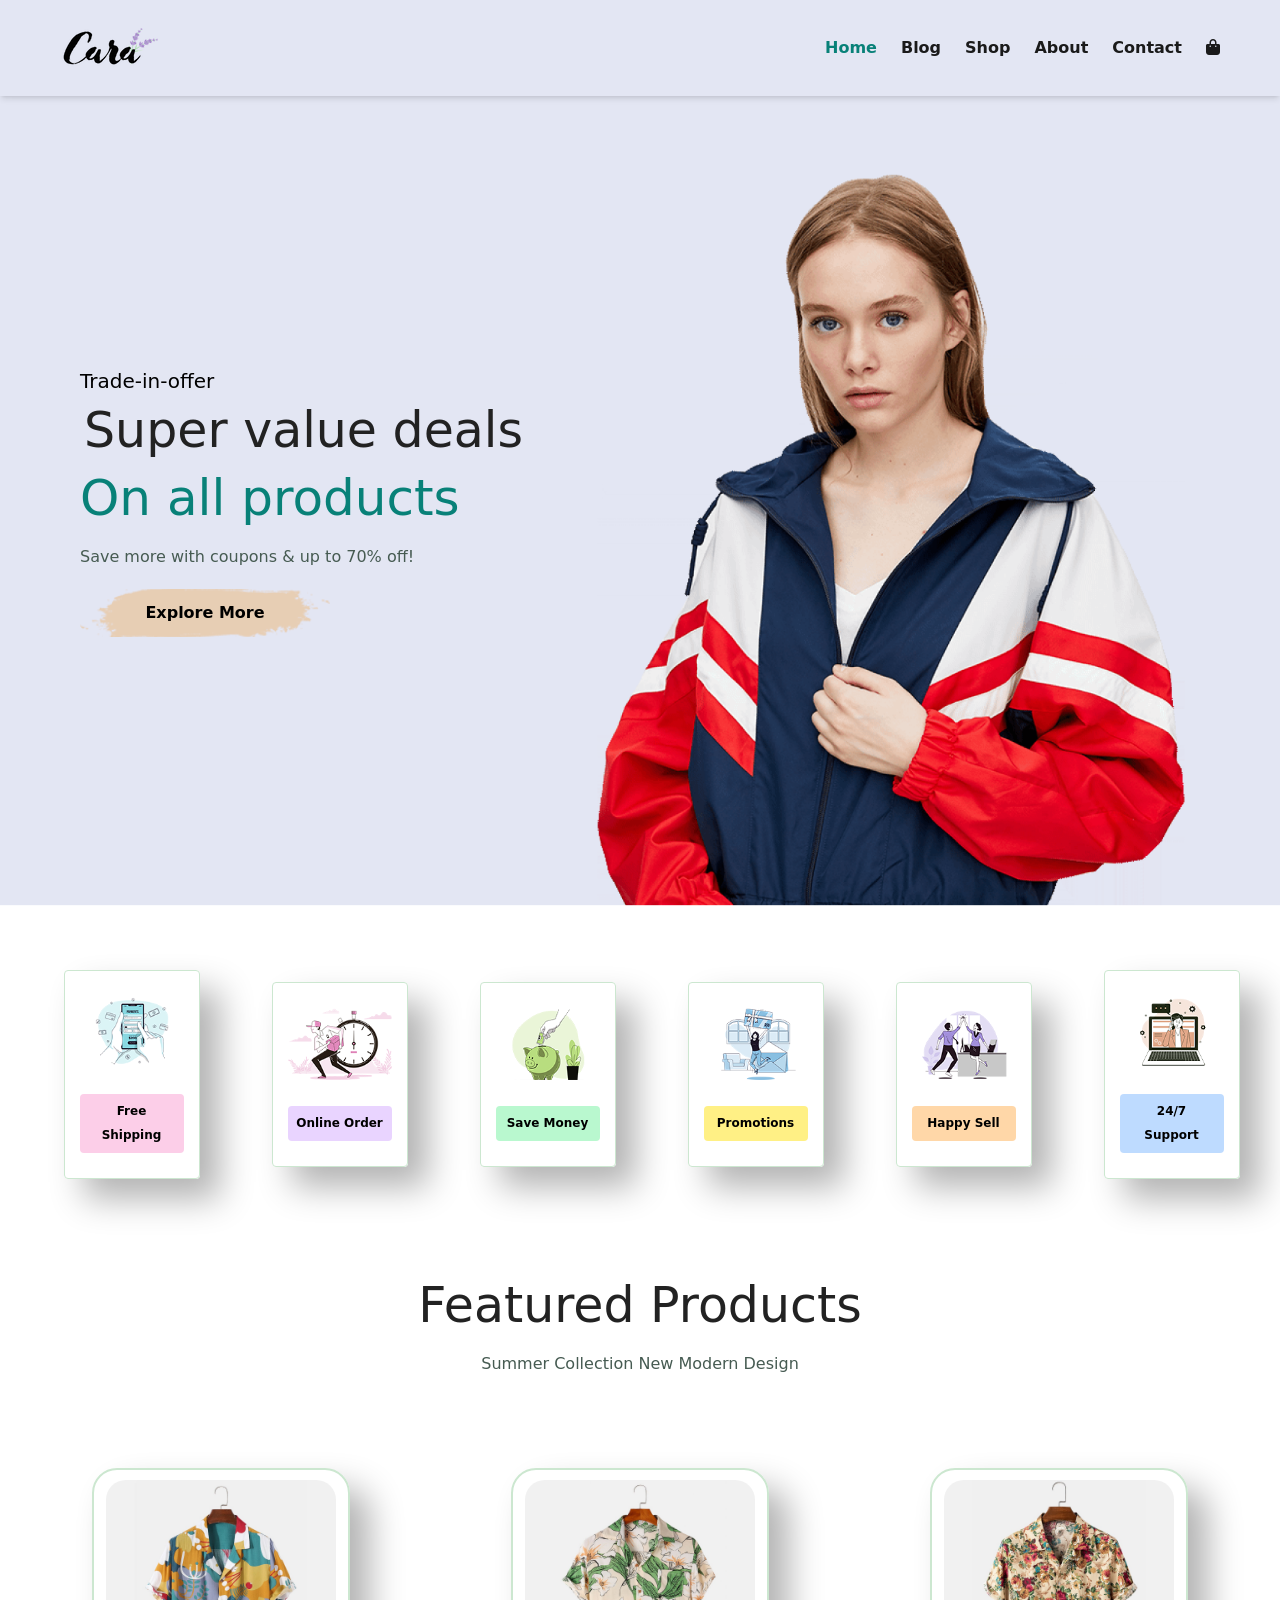
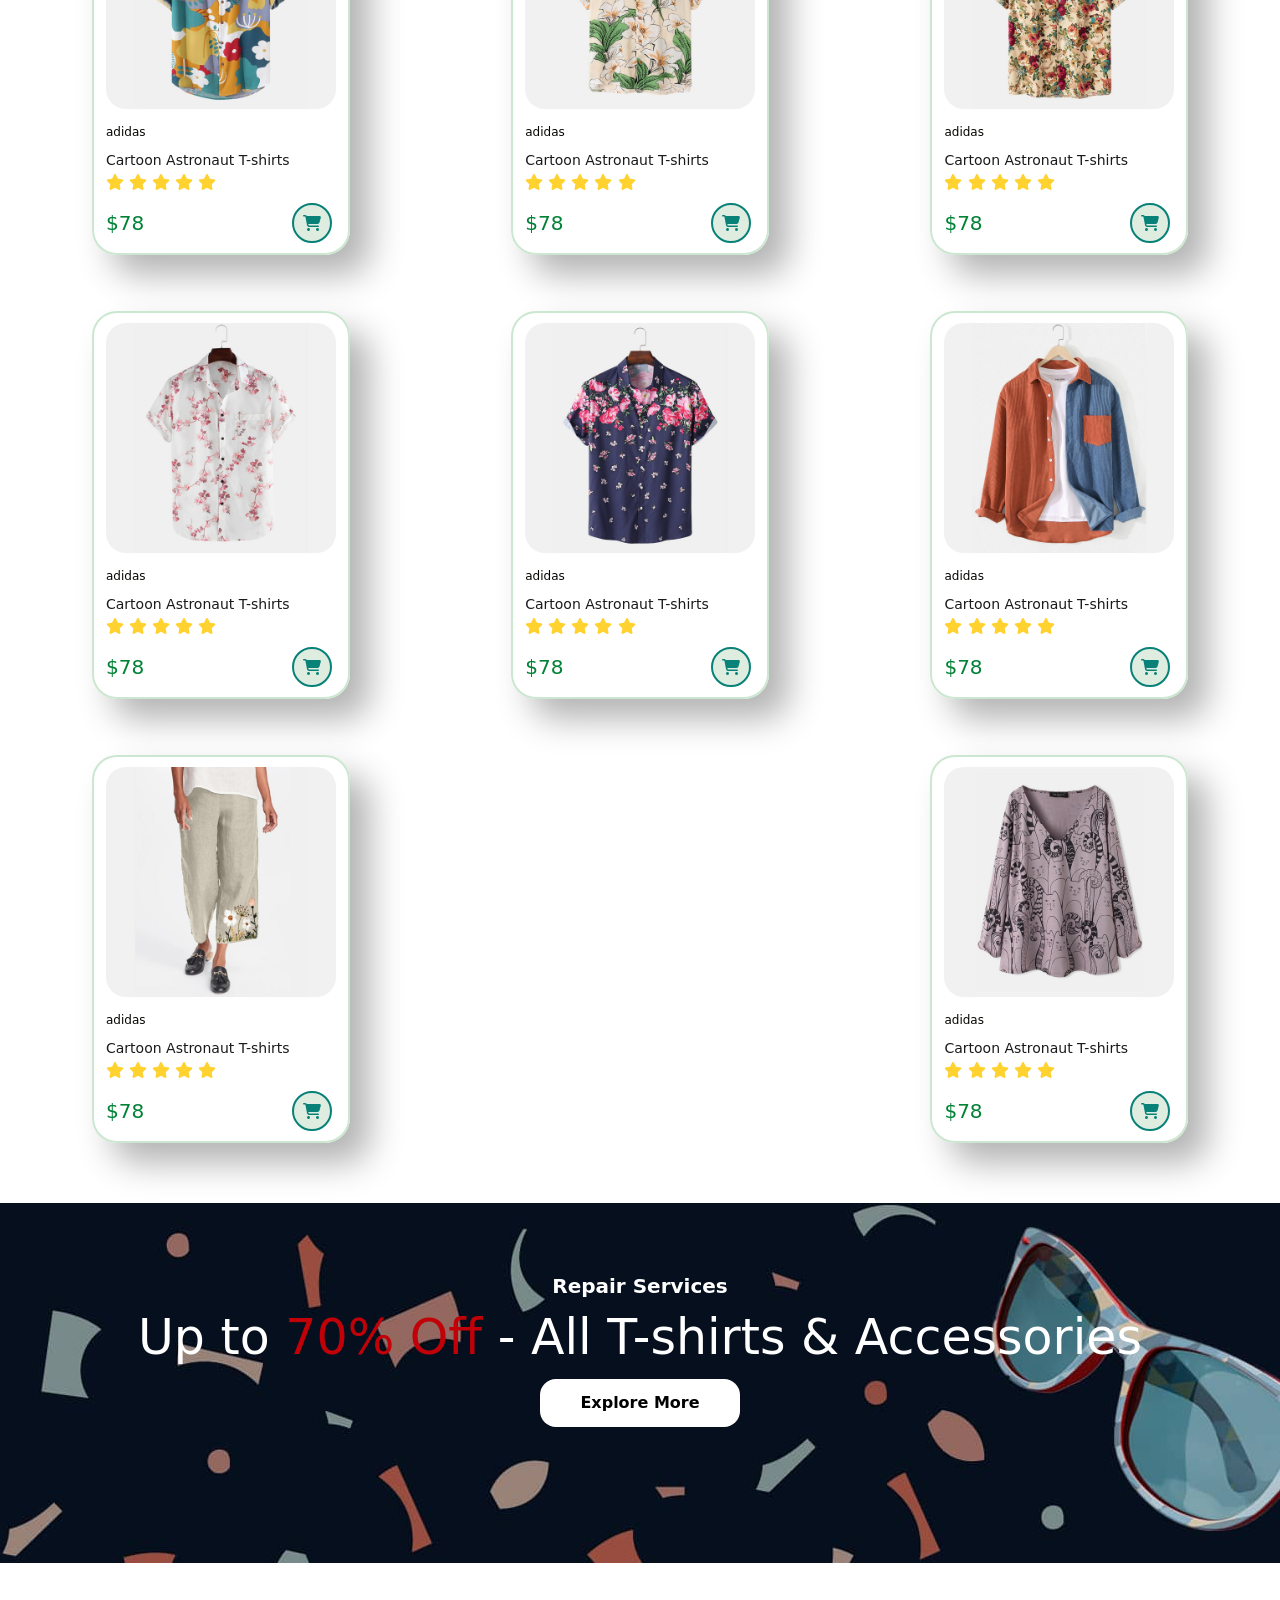
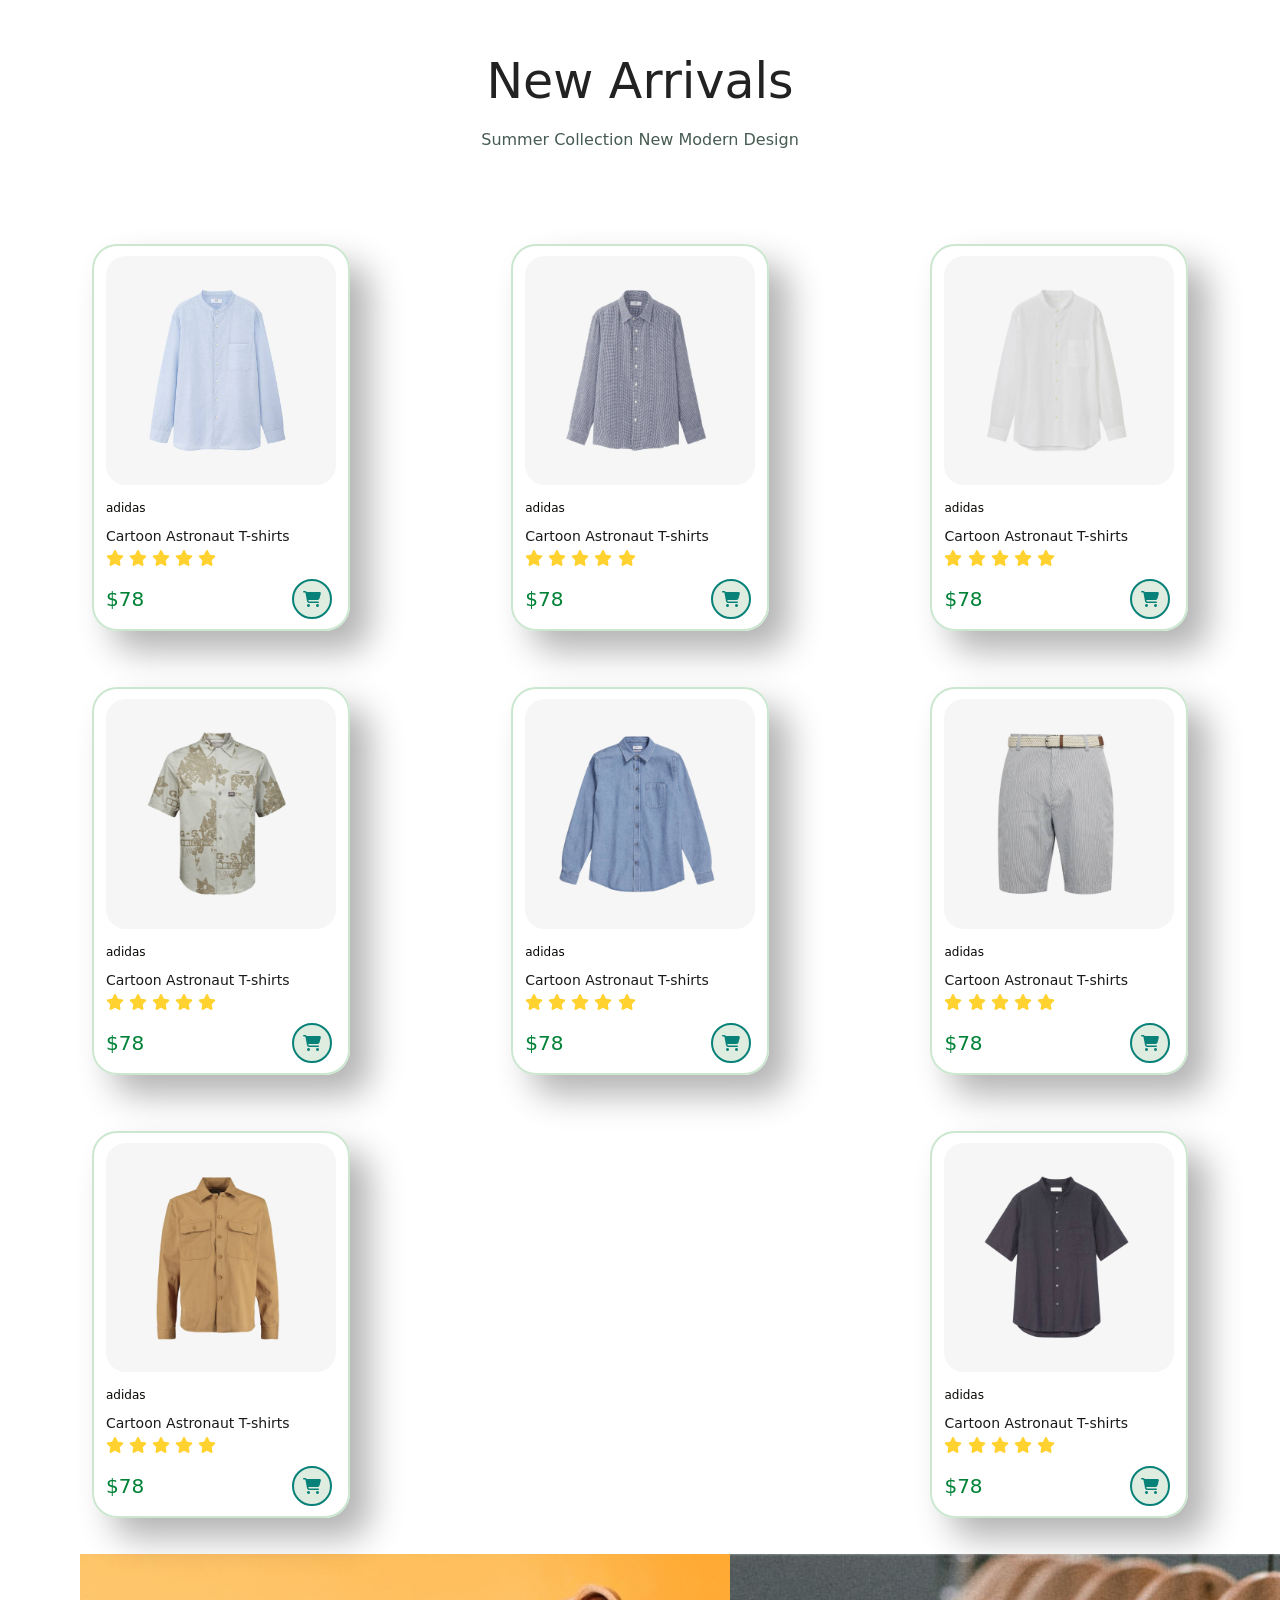
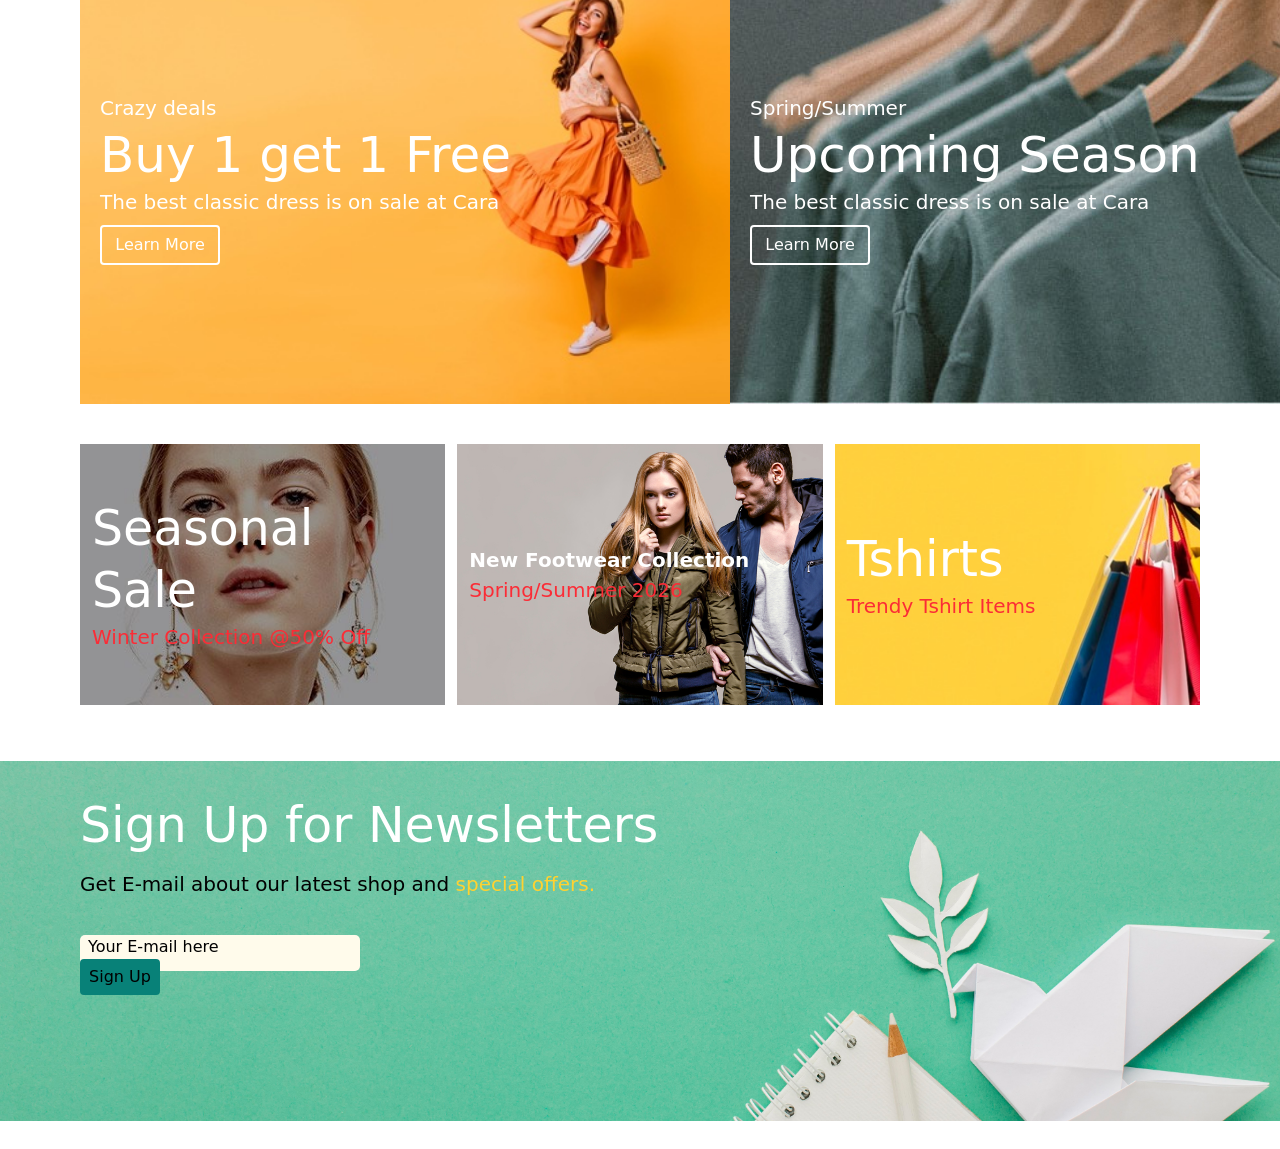
==== src/index.html @ 5d0e65b6 "fix it later" ====
<!DOCTYPE html>
<html lang="en">
<head>
    <meta charset="UTF-8">
    <meta name="viewport" content="width=device-width, initial-scale=1.0">
    <link rel="stylesheet" href="output.css">
    <link rel="stylesheet" href="https://cdnjs.cloudflare.com/ajax/libs/font-awesome/6.5.1/css/all.min.css">

    <title>E-com website</title>
    
</head>
<body class="m-0 p-0 overflow-x-hidden w-screen">
    <section id="header" class="flex justify-between items-center px-15 py-7 bg-[#E3E6F3] sticky top-0 left-0 z-[999] shadow-md w-full">
    <a href="#"><img class="logo block " src="./img/logo.png"></a>
    <a  class="block md:hidden"><i class="fa-solid fa-bars"></i></a>
        
    <div>
        <ul class="flex gap-6 ">
            <li><a href="index.html" class="active text-[#088178] font-bold hover:text-[#088178] transition-all duration-300 ease-in-out hover:underline">Home</a></li>
            <li><a href="blog.html" class="text-[#1a1a1a] font-bold hover:text-[#088178] hover:underline transition-all duration-300 ease-in-out">Blog</a></li>
            <li><a href="shop.html" class="text-[#1a1a1a] font-bold hover:text-[#088178] hover:underline transition-all duration-300 ease-in-out">Shop</a></li>
            <li><a href="about.html" class="text-[#1a1a1a] font-bold hover:text-[#088178] hover:underline transition-all duration-300 ease-in-out">About</a></li>
            <li><a href="contact.html" class="text-[#1a1a1a] font-bold hover:text-[#088178] hover:underline transition-all duration-300 ease-in-out">Contact</a></li>
            <li><a  href="cart.html" class="text-[#1a1a1a] font-bold hover:text-[#088178] transition-all duration-300 ease-in-out"><i class="fa-solid fa-bag-shopping"></i></a></li>
        </ul>
    </div> 
    </section>
    

   <section id="hero" class="pt-0 pb-0 pr-20 pl-20 flex items-start justify-center flex-col">
    <h4 class="text-black">Trade-in-offer</h4>
    <h2 class="px-1 py-1">Super value deals</h2>
    <h1>On all products</h1>
    <p>Save more with coupons & up to 70% off! </p>
    <button id="btn" class="cursor-pointer hover:text-[#088178] transition-all ease-in-out px-3 py-3 font-bold">Explore More</button>
   </section>
    
   <section>
    <div class="p1 w-full h-auto flex gap-12 items-center justify-center pt-10 pb-8 pr-10 pl-10 mr-3 ml-3 mt-3 mb-3">
        <div class="fe-box m-3 w-48  flex flex-col text-center gap-4 shadow-[20px_20px_34px_rgba(0,0,0,0.3)] hover:shadow-[10px_10px_54px_rgba(70,62,221,0.1)] border border-[#cce7d0] rounded-[4px]  pt-[25px] pb-[25px] pr-[15px] pl-[15px] ">
        <img src="./img/f11.png" class="w-[100%] mb-2.5">
        <h6 class="bg-pink-200 hover:bg-pink-300">Free Shipping</h6></div>
        
        <div class="fe-box m-3 w-48 flex flex-col text-center gap-4 shadow-[20px_20px_34px_rgba(0,0,0,0.3)] hover:shadow-[10px_10px_54px_rgba(70,62,221,0.1)] border border-[#cce7d0]  rounded-[4px]  pt-[25px] pb-[25px] pr-[15px] pl-[15px]">
        <img src="./img/f12.png" class="w-[100%] mb-2.5">
        <h6 class="bg-purple-200 hover:bg-purple-300">Online Order</h6></div>
        
        <div class="fe-box m-3 w-48 flex flex-col text-center gap-4 shadow-[20px_20px_34px_rgba(0,0,0,0.3)] hover:shadow-[10px_10px_54px_rgba(70,62,221,0.1)]  border border-[#cce7d0]  rounded-[4px] pt-[25px] pb-[25px] pr-[15px] pl-[15px]">
        <img src="./img/f13.png" class="w-[100%] mb-2.5">
        <h6 class="bg-green-200  hover:bg-green-300 ">Save Money</h6></div>
        
        <div class="fe-box m-3  w-48 flex flex-col text-center gap-4 shadow-[20px_20px_34px_rgba(0,0,0,0.3)] hover:shadow-[10px_10px_54px_rgba(70,62,221,0.1)] border border-[#cce7d0] rounded-[4px] pt-[25px] pb-[25px] pr-[15px] pl-[15px]">
        <img src="./img/f14.png" class="w-[100%] mb-2.5">
        <h6  class="bg-yellow-200 hover:bg-yellow-300"> Promotions</h6></div>
        
        <div class="fe-box m-3 w-48 flex flex-col text-center gap-4  border border-[#cce7d0] shadow-[20px_20px_34px_rgba(0,0,0,0.3)] hover:shadow-[10px_10px_54px_rgba(70,62,221,0.1)] rounded-[4px]  pt-[25px] pb-[25px] pr-[15px] pl-[15px]">
        <img src="./img/f15.png" class="w-[100%] mb-2.5"> 
        <h6 class="bg-orange-200 hover:bg-orange-300">Happy Sell</h6></div>

        <div class="fe-box m-3 w-48 flex flex-col text-center gap-4  border border-[#cce7d0] shadow-[20px_20px_34px_rgba(0,0,0,0.3)] hover:shadow-[10px_10px_54px_rgba(70,62,221,0.1)] rounded-[4px]  pt-[25px] pb-[25px] pr-[15px] pl-[15px]">
        <img src="./img/f16.png" class="w-[100%] mb-2.5"> 
        <h6 class="bg-blue-200 hover:bg-blue-300">24/7 Support</h6></div>
    </div>
   </section>

   <section class=" flex flex-col">
    <div class="pt-10 pb-10 pr-20 pl-20 justify-center items-center flex flex-col">
        <h2>Featured Products</h2>
        <p>Summer Collection New Modern Design</p>
    </div>    
    
        <div class="pro-container flex justify-between pt-5 flex-wrap pr-20 pl-20 gap-y-8">
        
        
            <div class="pro cursor-pointer relative rounded-[25px] w-[23%] w-min-[250px] flex flex-col m-3 border-2 border-[#cce7d0] pt-[10px] pb-2.5 pl-3 pr-3  shadow-[20px_20px_34px_rgba(0,0,0,0.3)]  hover:shadow-[10px_10px_54px_rgba(70,62,221,0.1)] ">
                <img src="./img/f1.jpg" class="w-[100%] rounded-[20px]">
                <div class="text-start  pt-2.5 lb-2.5">
                    <span class="text-[#060603] text-[12px]">adidas</span>
                    <h5 class="pt-[7px] text-[14px] text-[#1a1a1a]">Cartoon Astronaut T-shirts</h5>
                </div>
                    <div class="star text-amber-300">
                        <i class="fas fa-star"></i>
                        <i class="fas fa-star"></i>
                        <i class="fas fa-star"></i>
                        <i class="fas fa-star"></i>
                        <i class="fas fa-star"></i>
                    </div>
                    <div class="flex items-center justify-between mt-2 pr-1"> 
                    <h4 class="text-[25px] text-green-700">$78</h4>
                    <a href="#" class="w-10 h-10 flex items-center justify-center rounded-full bg-[#dfede0] border-2 border-[#088178] hover:bg-[#088178] group transition-all duration-300"> <i class="fas fa-shopping-cart text-[16px] text-[#088178] group-hover:text-white transition-colors duration-300"></i> </a>
                   </div>
             </div>
              <div class="pro cursor-pointer relative rounded-[25px] w-[23%] w-min-[250px] flex flex-col m-3 border-2 border-[#cce7d0] pt-[10px] pb-2.5 pl-3 pr-3  shadow-[20px_20px_34px_rgba(0,0,0,0.3)]  hover:shadow-[10px_10px_54px_rgba(70,62,221,0.1)] ">
                <img src="./img/f2.jpg" class="w-[100%] rounded-[20px]">
                <div class="text-start  pt-2.5 lb-2.5">
                    <span class="text-[#060603] text-[12px]">adidas</span>
                    <h5 class="pt-[7px] text-[14px] text-[#1a1a1a]">Cartoon Astronaut T-shirts</h5>
                </div>
                    <div class="star text-amber-300">
                        <i class="fas fa-star"></i>
                        <i class="fas fa-star"></i>
                        <i class="fas fa-star"></i>
                        <i class="fas fa-star"></i>
                        <i class="fas fa-star"></i>
                    </div>
                    <div class="flex items-center justify-between mt-2 pr-1"> 
                    <h4 class="text-[25px] text-green-700">$78</h4>
                    <a href="#" class="w-10 h-10 flex items-center justify-center rounded-full bg-[#dfede0] border-2 border-[#088178] hover:bg-[#088178] group transition-all duration-300"> <i class="fas fa-shopping-cart text-[16px] text-[#088178] group-hover:text-white transition-colors duration-300"></i> </a>
                   </div>
             </div>
              <div class="pro cursor-pointer relative rounded-[25px] w-[23%] w-min-[250px] flex flex-col m-3 border-2 border-[#cce7d0] pt-[10px] pb-2.5 pl-3 pr-3  shadow-[20px_20px_34px_rgba(0,0,0,0.3)]  hover:shadow-[10px_10px_54px_rgba(70,62,221,0.1)] ">
                <img src="./img/f3.jpg" class="w-[100%] rounded-[20px]">
                <div class="text-start  pt-2.5 lb-2.5">
                    <span class="text-[#060603] text-[12px]">adidas</span>
                    <h5 class="pt-[7px] text-[14px] text-[#1a1a1a]">Cartoon Astronaut T-shirts</h5>
                </div>
                    <div class="star text-amber-300">
                        <i class="fas fa-star"></i>
                        <i class="fas fa-star"></i>
                        <i class="fas fa-star"></i>
                        <i class="fas fa-star"></i>
                        <i class="fas fa-star"></i>
                    </div>
                    <div class="flex items-center justify-between mt-2 pr-1"> 
                    <h4 class="text-[25px] text-green-700">$78</h4>
                    <a href="#" class="w-10 h-10 flex items-center justify-center rounded-full bg-[#dfede0] border-2 border-[#088178] hover:bg-[#088178] group transition-all duration-300"> <i class="fas fa-shopping-cart text-[16px] text-[#088178] group-hover:text-white transition-colors duration-300"></i> </a>
                   </div>
             </div>
              <div class="pro cursor-pointer relative rounded-[25px] w-[23%] w-min-[250px] flex flex-col m-3 border-2 border-[#cce7d0] pt-[10px] pb-2.5 pl-3 pr-3  shadow-[20px_20px_34px_rgba(0,0,0,0.3)]  hover:shadow-[10px_10px_54px_rgba(70,62,221,0.1)] ">
                <img src="./img/f4.jpg" class="w-[100%] rounded-[20px]">
                <div class="text-start  pt-2.5 lb-2.5">
                    <span class="text-[#060603] text-[12px]">adidas</span>
                    <h5 class="pt-[7px] text-[14px] text-[#1a1a1a]">Cartoon Astronaut T-shirts</h5>
                </div>
                    <div class="star text-amber-300">
                        <i class="fas fa-star"></i>
                        <i class="fas fa-star"></i>
                        <i class="fas fa-star"></i>
                        <i class="fas fa-star"></i>
                        <i class="fas fa-star"></i>
                    </div>
                    <div class="flex items-center justify-between mt-2 pr-1"> 
                    <h4 class="text-[25px] text-green-700">$78</h4>
                    <a href="#" class="w-10 h-10 flex items-center justify-center rounded-full bg-[#dfede0] border-2 border-[#088178] hover:bg-[#088178] group transition-all duration-300"> <i class="fas fa-shopping-cart text-[16px] text-[#088178] group-hover:text-white transition-colors duration-300"></i> </a>
                   </div>
             </div>
              <div class="pro cursor-pointer relative rounded-[25px] w-[23%] w-min-[250px] flex flex-col m-3 border-2 border-[#cce7d0] pt-[10px] pb-2.5 pl-3 pr-3  shadow-[20px_20px_34px_rgba(0,0,0,0.3)]  hover:shadow-[10px_10px_54px_rgba(70,62,221,0.1)] ">
                <img src="./img/f5.jpg" class="w-[100%] rounded-[20px]">
                <div class="text-start  pt-2.5 lb-2.5">
                    <span class="text-[#060603] text-[12px]">adidas</span>
                    <h5 class="pt-[7px] text-[14px] text-[#1a1a1a]">Cartoon Astronaut T-shirts</h5>
                </div>
                    <div class="star text-amber-300">
                        <i class="fas fa-star"></i>
                        <i class="fas fa-star"></i>
                        <i class="fas fa-star"></i>
                        <i class="fas fa-star"></i>
                        <i class="fas fa-star"></i>
                    </div>
                    <div class="flex items-center justify-between mt-2 pr-1"> 
                    <h4 class="text-[25px] text-green-700">$78</h4>
                    <a href="#" class="w-10 h-10 flex items-center justify-center rounded-full bg-[#dfede0] border-2 border-[#088178] hover:bg-[#088178] group transition-all duration-300"> <i class="fas fa-shopping-cart text-[16px] text-[#088178] group-hover:text-white transition-colors duration-300"></i> </a>
                   </div>
             </div>
              <div class="pro cursor-pointer relative rounded-[25px] w-[23%] w-min-[250px] flex flex-col m-3 border-2 border-[#cce7d0] pt-[10px] pb-2.5 pl-3 pr-3  shadow-[20px_20px_34px_rgba(0,0,0,0.3)]  hover:shadow-[10px_10px_54px_rgba(70,62,221,0.1)] ">
                <img src="./img/f6.jpg" class="w-[100%] rounded-[20px]">
                <div class="text-start  pt-2.5 lb-2.5">
                    <span class="text-[#060603] text-[12px]">adidas</span>
                    <h5 class="pt-[7px] text-[14px] text-[#1a1a1a]">Cartoon Astronaut T-shirts</h5>
                </div>
                    <div class="star text-amber-300">
                        <i class="fas fa-star"></i>
                        <i class="fas fa-star"></i>
                        <i class="fas fa-star"></i>
                        <i class="fas fa-star"></i>
                        <i class="fas fa-star"></i>
                    </div>
                    <div class="flex items-center justify-between mt-2 pr-1"> 
                    <h4 class="text-[25px] text-green-700">$78</h4>
                    <a href="#" class="w-10 h-10 flex items-center justify-center rounded-full bg-[#dfede0] border-2 border-[#088178] hover:bg-[#088178] group transition-all duration-300"> <i class="fas fa-shopping-cart text-[16px] text-[#088178] group-hover:text-white transition-colors duration-300"></i> </a>
                   </div>
             </div>
             <div class="pro cursor-pointer relative rounded-[25px] w-[23%] w-min-[250px] flex flex-col m-3 border-2 border-[#cce7d0] pt-[10px] pb-2.5 pl-3 pr-3  shadow-[20px_20px_34px_rgba(0,0,0,0.3)]  hover:shadow-[10px_10px_54px_rgba(70,62,221,0.1)] ">
                <img src="./img/f7 (1).jpg" class="w-[100%] rounded-[20px]">
                <div class="text-start  pt-2.5 lb-2.5">
                    <span class="text-[#060603] text-[12px]">adidas</span>
                    <h5 class="pt-[7px] text-[14px] text-[#1a1a1a]">Cartoon Astronaut T-shirts</h5>
                </div>
                    <div class="star text-amber-300">
                        <i class="fas fa-star"></i>
                        <i class="fas fa-star"></i>
                        <i class="fas fa-star"></i>
                        <i class="fas fa-star"></i>
                        <i class="fas fa-star"></i>
                    </div>
                    <div class="flex items-center justify-between mt-2 pr-1"> 
                    <h4 class="text-[25px] text-green-700">$78</h4>
                    <a href="#" class="w-10 h-10 flex items-center justify-center rounded-full bg-[#dfede0] border-2 border-[#088178] hover:bg-[#088178] group transition-all duration-300"> <i class="fas fa-shopping-cart text-[16px] text-[#088178] group-hover:text-white transition-colors duration-300"></i> </a>
                   </div>
             </div>
              <div class="pro cursor-pointer relative rounded-[25px] w-[23%] w-min-[250px] flex flex-col m-3 border-2 border-[#cce7d0] pt-[10px] pb-2.5 pl-3 pr-3  shadow-[20px_20px_34px_rgba(0,0,0,0.3)]  hover:shadow-[10px_10px_54px_rgba(70,62,221,0.1)] ">
                <img src="./img/f8 (1).jpg" class="w-[100%] rounded-[20px]">
                <div class="text-start  pt-2.5 lb-2.5">
                    <span class="text-[#060603] text-[12px]">adidas</span>
                    <h5 class="pt-[7px] text-[14px] text-[#1a1a1a]">Cartoon Astronaut T-shirts</h5>
                </div>
                    <div class="star text-amber-300">
                        <i class="fas fa-star"></i>
                        <i class="fas fa-star"></i>
                        <i class="fas fa-star"></i>
                        <i class="fas fa-star"></i>
                        <i class="fas fa-star"></i>
                    </div>
                    <div class="flex items-center justify-between mt-2 pr-1"> 
                    <h4 class="text-[25px] text-green-700">$78</h4>
                    <a href="#" class="w-10 h-10 flex items-center justify-center rounded-full bg-[#dfede0] border-2 border-[#088178] hover:bg-[#088178] group transition-all duration-300"> <i class="fas fa-shopping-cart text-[16px] text-[#088178] group-hover:text-white transition-colors duration-300"></i> </a>
                   </div>
             </div>


        </div>
   </section>


   <section class="banner w-[100%] mt-12 mb-12">
    <div class="flex flex-col  justify-center items-center mt-12 gap-y-1.5">
       <h4 class="text-white font-bold">Repair Services</h4>
       <h2 class="h22 text-white font-bold">Up to <span class="text-red-700">70% Off</span> - All T-shirts & Accessories</h2>
       <button class="w-[200px] cursor-pointer m-1 h-auto bg-[white] rounded-2xl hover:text-[white] hover:bg-[#088178] transition-all ease-in-out px-3 py-3 font-bold">Explore More</button>
    </div>
   </section>

   
   <section class=" flex flex-col">
    <div class="pt-10 pb-10 pr-20 pl-20 justify-center items-center flex flex-col">
        <h2>New Arrivals</h2>
        <p>Summer Collection New Modern Design</p>
    </div>    
    
        <div class="pro-container flex justify-between mb-6 pt-5 flex-wrap pr-20 pl-20 gap-y-8">
        
        
            <div class="pro cursor-pointer relative rounded-[25px] w-[23%] w-min-[250px] flex flex-col m-3 border-2 border-[#cce7d0] pt-[10px] pb-2.5 pl-3 pr-3  shadow-[20px_20px_34px_rgba(0,0,0,0.3)]  hover:shadow-[10px_10px_54px_rgba(70,62,221,0.1)] ">
                <img src="./img/n1.jpg" class="w-[100%] rounded-[20px]">
                <div class="text-start  pt-2.5 lb-2.5">
                    <span class="text-[#060603] text-[12px]">adidas</span>
                    <h5 class="pt-[7px] text-[14px] text-[#1a1a1a]">Cartoon Astronaut T-shirts</h5>
                </div>
                    <div class="star text-amber-300">
                        <i class="fas fa-star"></i>
                        <i class="fas fa-star"></i>
                        <i class="fas fa-star"></i>
                        <i class="fas fa-star"></i>
                        <i class="fas fa-star"></i>
                    </div>
                    <div class="flex items-center justify-between mt-2 pr-1"> 
                    <h4 class="text-[25px] text-green-700">$78</h4>
                    <a href="#" class="w-10 h-10 flex items-center justify-center rounded-full bg-[#dfede0] border-2 border-[#088178] hover:bg-[#088178] group transition-all duration-300"> <i class="fas fa-shopping-cart text-[16px] text-[#088178] group-hover:text-white transition-colors duration-300"></i> </a>
                   </div>
             </div>
              <div class="pro cursor-pointer relative rounded-[25px] w-[23%] w-min-[250px] flex flex-col m-3 border-2 border-[#cce7d0] pt-[10px] pb-2.5 pl-3 pr-3  shadow-[20px_20px_34px_rgba(0,0,0,0.3)]  hover:shadow-[10px_10px_54px_rgba(70,62,221,0.1)] ">
                <img src="./img/n2.jpg" class="w-[100%] rounded-[20px]">
                <div class="text-start  pt-2.5 lb-2.5">
                    <span class="text-[#060603] text-[12px]">adidas</span>
                    <h5 class="pt-[7px] text-[14px] text-[#1a1a1a]">Cartoon Astronaut T-shirts</h5>
                </div>
                    <div class="star text-amber-300">
                        <i class="fas fa-star"></i>
                        <i class="fas fa-star"></i>
                        <i class="fas fa-star"></i>
                        <i class="fas fa-star"></i>
                        <i class="fas fa-star"></i>
                    </div>
                    <div class="flex items-center justify-between mt-2 pr-1"> 
                    <h4 class="text-[25px] text-green-700">$78</h4>
                    <a href="#" class="w-10 h-10 flex items-center justify-center rounded-full bg-[#dfede0] border-2 border-[#088178] hover:bg-[#088178] group transition-all duration-300"> <i class="fas fa-shopping-cart text-[16px] text-[#088178] group-hover:text-white transition-colors duration-300"></i> </a>
                   </div>
             </div>
              <div class="pro cursor-pointer relative rounded-[25px] w-[23%] w-min-[250px] flex flex-col m-3 border-2 border-[#cce7d0] pt-[10px] pb-2.5 pl-3 pr-3  shadow-[20px_20px_34px_rgba(0,0,0,0.3)]  hover:shadow-[10px_10px_54px_rgba(70,62,221,0.1)] ">
                <img src="./img/n3.jpg" class="w-[100%] rounded-[20px]">
                <div class="text-start  pt-2.5 lb-2.5">
                    <span class="text-[#060603] text-[12px]">adidas</span>
                    <h5 class="pt-[7px] text-[14px] text-[#1a1a1a]">Cartoon Astronaut T-shirts</h5>
                </div>
                    <div class="star text-amber-300">
                        <i class="fas fa-star"></i>
                        <i class="fas fa-star"></i>
                        <i class="fas fa-star"></i>
                        <i class="fas fa-star"></i>
                        <i class="fas fa-star"></i>
                    </div>
                    <div class="flex items-center justify-between mt-2 pr-1"> 
                    <h4 class="text-[25px] text-green-700">$78</h4>
                    <a href="#" class="w-10 h-10 flex items-center justify-center rounded-full bg-[#dfede0] border-2 border-[#088178] hover:bg-[#088178] group transition-all duration-300"> <i class="fas fa-shopping-cart text-[16px] text-[#088178] group-hover:text-white transition-colors duration-300"></i> </a>
                   </div>
             </div>
              <div class="pro cursor-pointer relative rounded-[25px] w-[23%] w-min-[250px] flex flex-col m-3 border-2 border-[#cce7d0] pt-[10px] pb-2.5 pl-3 pr-3  shadow-[20px_20px_34px_rgba(0,0,0,0.3)]  hover:shadow-[10px_10px_54px_rgba(70,62,221,0.1)] ">
                <img src="./img/n4.jpg" class="w-[100%] rounded-[20px]">
                <div class="text-start  pt-2.5 lb-2.5">
                    <span class="text-[#060603] text-[12px]">adidas</span>
                    <h5 class="pt-[7px] text-[14px] text-[#1a1a1a]">Cartoon Astronaut T-shirts</h5>
                </div>
                    <div class="star text-amber-300">
                        <i class="fas fa-star"></i>
                        <i class="fas fa-star"></i>
                        <i class="fas fa-star"></i>
                        <i class="fas fa-star"></i>
                        <i class="fas fa-star"></i>
                    </div>
                    <div class="flex items-center justify-between mt-2 pr-1"> 
                    <h4 class="text-[25px] text-green-700">$78</h4>
                    <a href="#" class="w-10 h-10 flex items-center justify-center rounded-full bg-[#dfede0] border-2 border-[#088178] hover:bg-[#088178] group transition-all duration-300"> <i class="fas fa-shopping-cart text-[16px] text-[#088178] group-hover:text-white transition-colors duration-300"></i> </a>
                   </div>
             </div>
              <div class="pro cursor-pointer relative rounded-[25px] w-[23%] w-min-[250px] flex flex-col m-3 border-2 border-[#cce7d0] pt-[10px] pb-2.5 pl-3 pr-3  shadow-[20px_20px_34px_rgba(0,0,0,0.3)]  hover:shadow-[10px_10px_54px_rgba(70,62,221,0.1)] ">
                <img src="./img/n5.jpg" class="w-[100%] rounded-[20px]">
                <div class="text-start  pt-2.5 lb-2.5">
                    <span class="text-[#060603] text-[12px]">adidas</span>
                    <h5 class="pt-[7px] text-[14px] text-[#1a1a1a]">Cartoon Astronaut T-shirts</h5>
                </div>
                    <div class="star text-amber-300">
                        <i class="fas fa-star"></i>
                        <i class="fas fa-star"></i>
                        <i class="fas fa-star"></i>
                        <i class="fas fa-star"></i>
                        <i class="fas fa-star"></i>
                    </div>
                    <div class="flex items-center justify-between mt-2 pr-1"> 
                    <h4 class="text-[25px] text-green-700">$78</h4>
                    <a href="#" class="w-10 h-10 flex items-center justify-center rounded-full bg-[#dfede0] border-2 border-[#088178] hover:bg-[#088178] group transition-all duration-300"> <i class="fas fa-shopping-cart text-[16px] text-[#088178] group-hover:text-white transition-colors duration-300"></i> </a>
                   </div>
             </div>
              <div class="pro cursor-pointer relative rounded-[25px] w-[23%] w-min-[250px] flex flex-col m-3 border-2 border-[#cce7d0] pt-[10px] pb-2.5 pl-3 pr-3  shadow-[20px_20px_34px_rgba(0,0,0,0.3)]  hover:shadow-[10px_10px_54px_rgba(70,62,221,0.1)] ">
                <img src="./img/n6.jpg" class="w-[100%] rounded-[20px]">
                <div class="text-start  pt-2.5 lb-2.5">
                    <span class="text-[#060603] text-[12px]">adidas</span>
                    <h5 class="pt-[7px] text-[14px] text-[#1a1a1a]">Cartoon Astronaut T-shirts</h5>
                </div>
                    <div class="star text-amber-300">
                        <i class="fas fa-star"></i>
                        <i class="fas fa-star"></i>
                        <i class="fas fa-star"></i>
                        <i class="fas fa-star"></i>
                        <i class="fas fa-star"></i>
                    </div>
                    <div class="flex items-center justify-between mt-2 pr-1"> 
                    <h4 class="text-[25px] text-green-700">$78</h4>
                    <a href="#" class="w-10 h-10 flex items-center justify-center rounded-full bg-[#dfede0] border-2 border-[#088178] hover:bg-[#088178] group transition-all duration-300"> <i class="fas fa-shopping-cart text-[16px] text-[#088178] group-hover:text-white transition-colors duration-300"></i> </a>
                   </div>
             </div>
             <div class="pro cursor-pointer relative rounded-[25px] w-[23%] w-min-[250px] flex flex-col m-3 border-2 border-[#cce7d0] pt-[10px] pb-2.5 pl-3 pr-3  shadow-[20px_20px_34px_rgba(0,0,0,0.3)]  hover:shadow-[10px_10px_54px_rgba(70,62,221,0.1)] ">
                <img src="./img/n7.jpg" class="w-[100%] rounded-[20px]">
                <div class="text-start  pt-2.5 lb-2.5">
                    <span class="text-[#060603] text-[12px]">adidas</span>
                    <h5 class="pt-[7px] text-[14px] text-[#1a1a1a]">Cartoon Astronaut T-shirts</h5>
                </div>
                    <div class="star text-amber-300">
                        <i class="fas fa-star"></i>
                        <i class="fas fa-star"></i>
                        <i class="fas fa-star"></i>
                        <i class="fas fa-star"></i>
                        <i class="fas fa-star"></i>
                    </div>
                    <div class="flex items-center justify-between mt-2 pr-1"> 
                    <h4 class="text-[25px] text-green-700">$78</h4>
                    <a href="#" class="w-10 h-10 flex items-center justify-center rounded-full bg-[#dfede0] border-2 border-[#088178] hover:bg-[#088178] group transition-all duration-300"> <i class="fas fa-shopping-cart text-[16px] text-[#088178] group-hover:text-white transition-colors duration-300"></i> </a>
                   </div>
             </div>
              <div class="pro cursor-pointer relative rounded-[25px] w-[23%] w-min-[250px] flex flex-col m-3 border-2 border-[#cce7d0] pt-[10px] pb-2.5 pl-3 pr-3  shadow-[20px_20px_34px_rgba(0,0,0,0.3)]  hover:shadow-[10px_10px_54px_rgba(70,62,221,0.1)] ">
                <img src="./img/n8.jpg" class="w-[100%] rounded-[20px]">
                <div class="text-start  pt-2.5 lb-2.5">
                    <span class="text-[#060603] text-[12px]">adidas</span>
                    <h5 class="pt-[7px] text-[14px] text-[#1a1a1a]">Cartoon Astronaut T-shirts</h5>
                </div>
                    <div class="star text-amber-300">
                        <i class="fas fa-star"></i>
                        <i class="fas fa-star"></i>
                        <i class="fas fa-star"></i>
                        <i class="fas fa-star"></i>
                        <i class="fas fa-star"></i>
                    </div>
                    <div class="flex items-center justify-between mt-2 pr-1"> 
                    <h4 class="text-[25px] text-green-700">$78</h4>
                    <a href="#" class="w-10 h-10 flex items-center justify-center rounded-full bg-[#dfede0] border-2 border-[#088178] hover:bg-[#088178] group transition-all duration-300"> <i class="fas fa-shopping-cart text-[16px] text-[#088178] group-hover:text-white transition-colors duration-300"></i> </a>
                   </div>
             </div>


        </div>
   </section>

   <section id="sm-banner" class="cursor-pointer flex justify-between pr-20 pl-20">
    <div class="banner-box b1 min-w-[650px] mb-7 p-[20px_20px_20px_20px] flex flex-col justify-center items-start   items-start">
        <h4 class="text-[#fff] text-[20px]">Crazy deals</h4>
        <h1 class=" h-01 font-bold">Buy 1 get 1 Free</h1>
        <h4 class="text-[#fff]">The best classic dress is on sale at Cara</h4>
        <button class="w-[120px] h-[40px] cursor-pointer mt-2 px-[5px] py-[5px] bg-transparent outline-none border-2 border-white text-white hover:bg-[#088178] hover:text-white rounded">Learn More</button>
    </div>
    <div id="b2" class="banner-box min-w-[650px] mb-7 p-[20px_20px_20px_20px] flex flex-col justify-center items-start text-center  items-start">
        <h4 class="text-[#fff] text-[20px]">Spring/Summer</h4>
        <h1 class="h-01 ">Upcoming Season</h1>
        <h4 class="text-[#fff]">The best classic dress is on sale at Cara</h4>
        <button class="w-[120px] h-[40px] cursor-pointer mt-2 px-[5px] py-[5px] bg-transparent outline-none border-2 border-white text-white hover:bg-[#088178] hover:text-white rounded">Learn More</button>
    </div>
   </section>

   <section id="text-banner" class="pl-20 pr-20 grid grid-cols-3 gap-3 box-border mt-3 items-start">
    <div id="bg2" class=" mb-7 flex flex-1 flex-col  h-[29vh] pt-3 pb-3 pl-3 pr-3 justify-center items-start text-start cursor-pointer">
        <h2 id="h22" class="text-white font-extrabold">Seasonal Sale</h2>
        <h4 class="text-red-500">Winter Collection @50% Off</h4>
    </div>

     <div id="bg3" class=" mb-7 flex flex-1 flex-col h-[29vh] pt-3 pb-3 pl-3 pr-3 justify-center items-start text-start cursor-pointer">
        <h4 id="h22"  class="text-white font-extrabold">New Footwear Collection</h4>
        <h4 class="text-red-500">Spring/Summer 2026</h4>
    </div>

     <div id="bg4" class=" mb-7 flex flex-1 flex-col h-[29vh] pt-3 pb-3 pl-3 pr-3 justify-center items-start text-start cursor-pointer">
        <h2 id="h22" class="text-white">Tshirts</h2>
        <h4 class="text-red-500">Trendy Tshirt Items</h4>
    </div>

   </section>

   <section id="newsletter" class="mt-7 pl-20 mb-7 pt-5 pb-5 pr-5  flex flex-col gap-y-9  ">
    <div id = "news"class="flex flex-col gap-3 ">
        <h2 id= "h02" class="text-white mt-3.5 " >Sign Up for Newsletters</h2>
        <h4>Get E-mail about our latest shop and <span class="text-amber-300">special offers.</span></h4>
    </div>
    <div class="bg-amber-50 w-[280px] h-9 rounded-[5px]  " >
        <input class="border-0 outline-0 pl-2" type="text" placeholder="Your E-mail here">
        <button id="btun" class="text-[##088178]  cursor-pointer rounded w-[80px] h-[100%] ">Sign Up</button>
    </div>

   </section>
    


    



    

    <script src="script.js"></script>
</body>
</html>
---- src/output.css ----
/*! tailwindcss v4.2.4 | MIT License | https://tailwindcss.com */
@import url('https://fonts.googleapis.com/css2?family=League+Spartan:wght@100..900&display=swap');
@layer properties;
@layer theme, base, components, utilities;
@layer theme {
  :root, :host {
    --font-sans: ui-sans-serif, system-ui, sans-serif, "Apple Color Emoji",
      "Segoe UI Emoji", "Segoe UI Symbol", "Noto Color Emoji";
    --font-mono: ui-monospace, SFMono-Regular, Menlo, Monaco, Consolas, "Liberation Mono",
      "Courier New", monospace;
    --color-red-500: oklch(63.7% 0.237 25.331);
    --color-red-700: oklch(50.5% 0.213 27.518);
    --color-orange-200: oklch(90.1% 0.076 70.697);
    --color-orange-300: oklch(83.7% 0.128 66.29);
    --color-amber-50: oklch(98.7% 0.022 95.277);
    --color-amber-300: oklch(87.9% 0.169 91.605);
    --color-yellow-200: oklch(94.5% 0.129 101.54);
    --color-yellow-300: oklch(90.5% 0.182 98.111);
    --color-green-200: oklch(92.5% 0.084 155.995);
    --color-green-300: oklch(87.1% 0.15 154.449);
    --color-green-700: oklch(52.7% 0.154 150.069);
    --color-blue-200: oklch(88.2% 0.059 254.128);
    --color-blue-300: oklch(80.9% 0.105 251.813);
    --color-purple-200: oklch(90.2% 0.063 306.703);
    --color-purple-300: oklch(82.7% 0.119 306.383);
    --color-pink-200: oklch(89.9% 0.061 343.231);
    --color-pink-300: oklch(82.3% 0.12 346.018);
    --color-black: #000;
    --color-white: #fff;
    --spacing: 0.25rem;
    --font-weight-bold: 700;
    --font-weight-extrabold: 800;
    --radius-2xl: 1rem;
    --ease-in-out: cubic-bezier(0.4, 0, 0.2, 1);
    --default-transition-duration: 150ms;
    --default-transition-timing-function: cubic-bezier(0.4, 0, 0.2, 1);
    --default-font-family: var(--font-sans);
    --default-mono-font-family: var(--font-mono);
  }
}
@layer base {
  *, ::after, ::before, ::backdrop, ::file-selector-button {
    box-sizing: border-box;
    margin: 0;
    padding: 0;
    border: 0 solid;
  }
  html, :host {
    line-height: 1.5;
    -webkit-text-size-adjust: 100%;
    tab-size: 4;
    font-family: var(--default-font-family, ui-sans-serif, system-ui, sans-serif, "Apple Color Emoji", "Segoe UI Emoji", "Segoe UI Symbol", "Noto Color Emoji");
    font-feature-settings: var(--default-font-feature-settings, normal);
    font-variation-settings: var(--default-font-variation-settings, normal);
    -webkit-tap-highlight-color: transparent;
  }
  hr {
    height: 0;
    color: inherit;
    border-top-width: 1px;
  }
  abbr:where([title]) {
    -webkit-text-decoration: underline dotted;
    text-decoration: underline dotted;
  }
  h1, h2, h3, h4, h5, h6 {
    font-size: inherit;
    font-weight: inherit;
  }
  a {
    color: inherit;
    -webkit-text-decoration: inherit;
    text-decoration: inherit;
  }
  b, strong {
    font-weight: bolder;
  }
  code, kbd, samp, pre {
    font-family: var(--default-mono-font-family, ui-monospace, SFMono-Regular, Menlo, Monaco, Consolas, "Liberation Mono", "Courier New", monospace);
    font-feature-settings: var(--default-mono-font-feature-settings, normal);
    font-variation-settings: var(--default-mono-font-variation-settings, normal);
    font-size: 1em;
  }
  small {
    font-size: 80%;
  }
  sub, sup {
    font-size: 75%;
    line-height: 0;
    position: relative;
    vertical-align: baseline;
  }
  sub {
    bottom: -0.25em;
  }
  sup {
    top: -0.5em;
  }
  table {
    text-indent: 0;
    border-color: inherit;
    border-collapse: collapse;
  }
  :-moz-focusring {
    outline: auto;
  }
  progress {
    vertical-align: baseline;
  }
  summary {
    display: list-item;
  }
  ol, ul, menu {
    list-style: none;
  }
  img, svg, video, canvas, audio, iframe, embed, object {
    display: block;
    vertical-align: middle;
  }
  img, video {
    max-width: 100%;
    height: auto;
  }
  button, input, select, optgroup, textarea, ::file-selector-button {
    font: inherit;
    font-feature-settings: inherit;
    font-variation-settings: inherit;
    letter-spacing: inherit;
    color: inherit;
    border-radius: 0;
    background-color: transparent;
    opacity: 1;
  }
  :where(select:is([multiple], [size])) optgroup {
    font-weight: bolder;
  }
  :where(select:is([multiple], [size])) optgroup option {
    padding-inline-start: 20px;
  }
  ::file-selector-button {
    margin-inline-end: 4px;
  }
  ::placeholder {
    opacity: 1;
  }
  @supports (not (-webkit-appearance: -apple-pay-button))  or (contain-intrinsic-size: 1px) {
    ::placeholder {
      color: currentcolor;
      @supports (color: color-mix(in lab, red, red)) {
        color: color-mix(in oklab, currentcolor 50%, transparent);
      }
    }
  }
  textarea {
    resize: vertical;
  }
  ::-webkit-search-decoration {
    -webkit-appearance: none;
  }
  ::-webkit-date-and-time-value {
    min-height: 1lh;
    text-align: inherit;
  }
  ::-webkit-datetime-edit {
    display: inline-flex;
  }
  ::-webkit-datetime-edit-fields-wrapper {
    padding: 0;
  }
  ::-webkit-datetime-edit, ::-webkit-datetime-edit-year-field, ::-webkit-datetime-edit-month-field, ::-webkit-datetime-edit-day-field, ::-webkit-datetime-edit-hour-field, ::-webkit-datetime-edit-minute-field, ::-webkit-datetime-edit-second-field, ::-webkit-datetime-edit-millisecond-field, ::-webkit-datetime-edit-meridiem-field {
    padding-block: 0;
  }
  ::-webkit-calendar-picker-indicator {
    line-height: 1;
  }
  :-moz-ui-invalid {
    box-shadow: none;
  }
  button, input:where([type="button"], [type="reset"], [type="submit"]), ::file-selector-button {
    appearance: button;
  }
  ::-webkit-inner-spin-button, ::-webkit-outer-spin-button {
    height: auto;
  }
  [hidden]:where(:not([hidden="until-found"])) {
    display: none !important;
  }
}
@layer utilities {
  .relative {
    position: relative;
  }
  .sticky {
    position: sticky;
  }
  .top-0 {
    top: calc(var(--spacing) * 0);
  }
  .left-0 {
    left: calc(var(--spacing) * 0);
  }
  .left-1 {
    left: calc(var(--spacing) * 1);
  }
  .left-1\.5 {
    left: calc(var(--spacing) * 1.5);
  }
  .left-2 {
    left: calc(var(--spacing) * 2);
  }
  .left-2\.5 {
    left: calc(var(--spacing) * 2.5);
  }
  .left-3 {
    left: calc(var(--spacing) * 3);
  }
  .left-5 {
    left: calc(var(--spacing) * 5);
  }
  .left-6 {
    left: calc(var(--spacing) * 6);
  }
  .left-9 {
    left: calc(var(--spacing) * 9);
  }
  .left-14 {
    left: calc(var(--spacing) * 14);
  }
  .left-\[10px\] {
    left: 10px;
  }
  .left-\[12px\] {
    left: 12px;
  }
  .left-\[px\] {
    left: px;
  }
  .z-\[999\] {
    z-index: 999;
  }
  .m-0 {
    margin: calc(var(--spacing) * 0);
  }
  .m-1 {
    margin: calc(var(--spacing) * 1);
  }
  .m-3 {
    margin: calc(var(--spacing) * 3);
  }
  .mt-2 {
    margin-top: calc(var(--spacing) * 2);
  }
  .mt-3 {
    margin-top: calc(var(--spacing) * 3);
  }
  .mt-3\.5 {
    margin-top: calc(var(--spacing) * 3.5);
  }
  .mt-7 {
    margin-top: calc(var(--spacing) * 7);
  }
  .mt-12 {
    margin-top: calc(var(--spacing) * 12);
  }
  .mr-3 {
    margin-right: calc(var(--spacing) * 3);
  }
  .mb-2 {
    margin-bottom: calc(var(--spacing) * 2);
  }
  .mb-2\.5 {
    margin-bottom: calc(var(--spacing) * 2.5);
  }
  .mb-3 {
    margin-bottom: calc(var(--spacing) * 3);
  }
  .mb-6 {
    margin-bottom: calc(var(--spacing) * 6);
  }
  .mb-7 {
    margin-bottom: calc(var(--spacing) * 7);
  }
  .mb-12 {
    margin-bottom: calc(var(--spacing) * 12);
  }
  .ml-3 {
    margin-left: calc(var(--spacing) * 3);
  }
  .box-border {
    box-sizing: border-box;
  }
  .block {
    display: block;
  }
  .flex {
    display: flex;
  }
  .grid {
    display: grid;
  }
  .table {
    display: table;
  }
  .h-9 {
    height: calc(var(--spacing) * 9);
  }
  .h-10 {
    height: calc(var(--spacing) * 10);
  }
  .h-\[29vh\] {
    height: 29vh;
  }
  .h-\[40px\] {
    height: 40px;
  }
  .h-\[100\%\] {
    height: 100%;
  }
  .h-auto {
    height: auto;
  }
  .w-10 {
    width: calc(var(--spacing) * 10);
  }
  .w-48 {
    width: calc(var(--spacing) * 48);
  }
  .w-\[23\%\] {
    width: 23%;
  }
  .w-\[80px\] {
    width: 80px;
  }
  .w-\[100\%\] {
    width: 100%;
  }
  .w-\[120px\] {
    width: 120px;
  }
  .w-\[200p\] {
    width: 200p;
  }
  .w-\[200px\] {
    width: 200px;
  }
  .w-\[280px\] {
    width: 280px;
  }
  .w-full {
    width: 100%;
  }
  .w-screen {
    width: 100vw;
  }
  .min-w-\[650px\] {
    min-width: 650px;
  }
  .flex-1 {
    flex: 1;
  }
  .border-collapse {
    border-collapse: collapse;
  }
  .cursor-pointer {
    cursor: pointer;
  }
  .resize {
    resize: both;
  }
  .grid-cols-3 {
    grid-template-columns: repeat(3, minmax(0, 1fr));
  }
  .flex-col {
    flex-direction: column;
  }
  .flex-row {
    flex-direction: row;
  }
  .flex-wrap {
    flex-wrap: wrap;
  }
  .items-center {
    align-items: center;
  }
  .items-start {
    align-items: flex-start;
  }
  .justify-between {
    justify-content: space-between;
  }
  .justify-center {
    justify-content: center;
  }
  .gap-3 {
    gap: calc(var(--spacing) * 3);
  }
  .gap-4 {
    gap: calc(var(--spacing) * 4);
  }
  .gap-6 {
    gap: calc(var(--spacing) * 6);
  }
  .gap-12 {
    gap: calc(var(--spacing) * 12);
  }
  .gap-y-1 {
    row-gap: calc(var(--spacing) * 1);
  }
  .gap-y-1\.5 {
    row-gap: calc(var(--spacing) * 1.5);
  }
  .gap-y-8 {
    row-gap: calc(var(--spacing) * 8);
  }
  .gap-y-9 {
    row-gap: calc(var(--spacing) * 9);
  }
  .overflow-x-hidden {
    overflow-x: hidden;
  }
  .rounded {
    border-radius: 0.25rem;
  }
  .rounded-2xl {
    border-radius: var(--radius-2xl);
  }
  .rounded-\[4px\] {
    border-radius: 4px;
  }
  .rounded-\[5px\] {
    border-radius: 5px;
  }
  .rounded-\[20px\] {
    border-radius: 20px;
  }
  .rounded-\[25px\] {
    border-radius: 25px;
  }
  .rounded-full {
    border-radius: calc(infinity * 1px);
  }
  .border {
    border-style: var(--tw-border-style);
    border-width: 1px;
  }
  .border-0 {
    border-style: var(--tw-border-style);
    border-width: 0px;
  }
  .border-2 {
    border-style: var(--tw-border-style);
    border-width: 2px;
  }
  .border-\[\#088178\] {
    border-color: #088178;
  }
  .border-\[\#cce7d0\] {
    border-color: #cce7d0;
  }
  .border-white {
    border-color: var(--color-white);
  }
  .bg-\[\#E3E6F3\] {
    background-color: #E3E6F3;
  }
  .bg-\[\#dfede0\] {
    background-color: #dfede0;
  }
  .bg-\[white\] {
    background-color: white;
  }
  .bg-amber-50 {
    background-color: var(--color-amber-50);
  }
  .bg-blue-200 {
    background-color: var(--color-blue-200);
  }
  .bg-green-200 {
    background-color: var(--color-green-200);
  }
  .bg-orange-200 {
    background-color: var(--color-orange-200);
  }
  .bg-pink-200 {
    background-color: var(--color-pink-200);
  }
  .bg-purple-200 {
    background-color: var(--color-purple-200);
  }
  .bg-transparent {
    background-color: transparent;
  }
  .bg-yellow-200 {
    background-color: var(--color-yellow-200);
  }
  .p-0 {
    padding: calc(var(--spacing) * 0);
  }
  .p-\[20px_20px_20px_20px\] {
    padding: 20px 20px 20px 20px;
  }
  .px-1 {
    padding-inline: calc(var(--spacing) * 1);
  }
  .px-3 {
    padding-inline: calc(var(--spacing) * 3);
  }
  .px-15 {
    padding-inline: calc(var(--spacing) * 15);
  }
  .px-\[5px\] {
    padding-inline: 5px;
  }
  .py-1 {
    padding-block: calc(var(--spacing) * 1);
  }
  .py-3 {
    padding-block: calc(var(--spacing) * 3);
  }
  .py-7 {
    padding-block: calc(var(--spacing) * 7);
  }
  .py-\[5px\] {
    padding-block: 5px;
  }
  .pt-0 {
    padding-top: calc(var(--spacing) * 0);
  }
  .pt-2 {
    padding-top: calc(var(--spacing) * 2);
  }
  .pt-2\.5 {
    padding-top: calc(var(--spacing) * 2.5);
  }
  .pt-3 {
    padding-top: calc(var(--spacing) * 3);
  }
  .pt-5 {
    padding-top: calc(var(--spacing) * 5);
  }
  .pt-10 {
    padding-top: calc(var(--spacing) * 10);
  }
  .pt-\[7px\] {
    padding-top: 7px;
  }
  .pt-\[10px\] {
    padding-top: 10px;
  }
  .pt-\[25px\] {
    padding-top: 25px;
  }
  .pr-1 {
    padding-right: calc(var(--spacing) * 1);
  }
  .pr-2 {
    padding-right: calc(var(--spacing) * 2);
  }
  .pr-3 {
    padding-right: calc(var(--spacing) * 3);
  }
  .pr-5 {
    padding-right: calc(var(--spacing) * 5);
  }
  .pr-10 {
    padding-right: calc(var(--spacing) * 10);
  }
  .pr-20 {
    padding-right: calc(var(--spacing) * 20);
  }
  .pr-\[15px\] {
    padding-right: 15px;
  }
  .pb-0 {
    padding-bottom: calc(var(--spacing) * 0);
  }
  .pb-2 {
    padding-bottom: calc(var(--spacing) * 2);
  }
  .pb-2\.5 {
    padding-bottom: calc(var(--spacing) * 2.5);
  }
  .pb-3 {
    padding-bottom: calc(var(--spacing) * 3);
  }
  .pb-5 {
    padding-bottom: calc(var(--spacing) * 5);
  }
  .pb-8 {
    padding-bottom: calc(var(--spacing) * 8);
  }
  .pb-10 {
    padding-bottom: calc(var(--spacing) * 10);
  }
  .pb-\[25px\] {
    padding-bottom: 25px;
  }
  .pl-2 {
    padding-left: calc(var(--spacing) * 2);
  }
  .pl-3 {
    padding-left: calc(var(--spacing) * 3);
  }
  .pl-5 {
    padding-left: calc(var(--spacing) * 5);
  }
  .pl-10 {
    padding-left: calc(var(--spacing) * 10);
  }
  .pl-20 {
    padding-left: calc(var(--spacing) * 20);
  }
  .pl-\[15px\] {
    padding-left: 15px;
  }
  .text-center {
    text-align: center;
  }
  .text-start {
    text-align: start;
  }
  .text-\[12px\] {
    font-size: 12px;
  }
  .text-\[14px\] {
    font-size: 14px;
  }
  .text-\[16px\] {
    font-size: 16px;
  }
  .text-\[20px\] {
    font-size: 20px;
  }
  .text-\[25px\] {
    font-size: 25px;
  }
  .font-bold {
    --tw-font-weight: var(--font-weight-bold);
    font-weight: var(--font-weight-bold);
  }
  .font-extrabold {
    --tw-font-weight: var(--font-weight-extrabold);
    font-weight: var(--font-weight-extrabold);
  }
  .text-\[\#\#088178\] {
    color: ##088178;
  }
  .text-\[\#1a1a1a\] {
    color: #1a1a1a;
  }
  .text-\[\#060603\] {
    color: #060603;
  }
  .text-\[\#088178\] {
    color: #088178;
  }
  .text-\[\#fff\] {
    color: #fff;
  }
  .text-amber-300 {
    color: var(--color-amber-300);
  }
  .text-black {
    color: var(--color-black);
  }
  .text-green-700 {
    color: var(--color-green-700);
  }
  .text-red-500 {
    color: var(--color-red-500);
  }
  .text-red-700 {
    color: var(--color-red-700);
  }
  .text-white {
    color: var(--color-white);
  }
  .underline {
    text-decoration-line: underline;
  }
  .shadow-\[20px_20px_34px_rgba\(0\,0\,0\,0\.3\)\] {
    --tw-shadow: 20px 20px 34px var(--tw-shadow-color, rgba(0,0,0,0.3));
    box-shadow: var(--tw-inset-shadow), var(--tw-inset-ring-shadow), var(--tw-ring-offset-shadow), var(--tw-ring-shadow), var(--tw-shadow);
  }
  .shadow-md {
    --tw-shadow: 0 4px 6px -1px var(--tw-shadow-color, rgb(0 0 0 / 0.1)), 0 2px 4px -2px var(--tw-shadow-color, rgb(0 0 0 / 0.1));
    box-shadow: var(--tw-inset-shadow), var(--tw-inset-ring-shadow), var(--tw-ring-offset-shadow), var(--tw-ring-shadow), var(--tw-shadow);
  }
  .outline {
    outline-style: var(--tw-outline-style);
    outline-width: 1px;
  }
  .outline-0 {
    outline-style: var(--tw-outline-style);
    outline-width: 0px;
  }
  .transition-all {
    transition-property: all;
    transition-timing-function: var(--tw-ease, var(--default-transition-timing-function));
    transition-duration: var(--tw-duration, var(--default-transition-duration));
  }
  .transition-colors {
    transition-property: color, background-color, border-color, outline-color, text-decoration-color, fill, stroke, --tw-gradient-from, --tw-gradient-via, --tw-gradient-to;
    transition-timing-function: var(--tw-ease, var(--default-transition-timing-function));
    transition-duration: var(--tw-duration, var(--default-transition-duration));
  }
  .duration-300 {
    --tw-duration: 300ms;
    transition-duration: 300ms;
  }
  .ease-in-out {
    --tw-ease: var(--ease-in-out);
    transition-timing-function: var(--ease-in-out);
  }
  .outline-none {
    --tw-outline-style: none;
    outline-style: none;
  }
  .group-hover\:text-white {
    &:is(:where(.group):hover *) {
      @media (hover: hover) {
        color: var(--color-white);
      }
    }
  }
  .hover\:bg-\[\#088178\] {
    &:hover {
      @media (hover: hover) {
        background-color: #088178;
      }
    }
  }
  .hover\:bg-blue-300 {
    &:hover {
      @media (hover: hover) {
        background-color: var(--color-blue-300);
      }
    }
  }
  .hover\:bg-green-300 {
    &:hover {
      @media (hover: hover) {
        background-color: var(--color-green-300);
      }
    }
  }
  .hover\:bg-orange-300 {
    &:hover {
      @media (hover: hover) {
        background-color: var(--color-orange-300);
      }
    }
  }
  .hover\:bg-pink-300 {
    &:hover {
      @media (hover: hover) {
        background-color: var(--color-pink-300);
      }
    }
  }
  .hover\:bg-purple-300 {
    &:hover {
      @media (hover: hover) {
        background-color: var(--color-purple-300);
      }
    }
  }
  .hover\:bg-yellow-300 {
    &:hover {
      @media (hover: hover) {
        background-color: var(--color-yellow-300);
      }
    }
  }
  .hover\:text-\[\#088178\] {
    &:hover {
      @media (hover: hover) {
        color: #088178;
      }
    }
  }
  .hover\:text-\[white\] {
    &:hover {
      @media (hover: hover) {
        color: white;
      }
    }
  }
  .hover\:text-white {
    &:hover {
      @media (hover: hover) {
        color: var(--color-white);
      }
    }
  }
  .hover\:underline {
    &:hover {
      @media (hover: hover) {
        text-decoration-line: underline;
      }
    }
  }
  .hover\:shadow-\[10px_10px_54px_rgba\(70\,62\,221\,0\.1\)\] {
    &:hover {
      @media (hover: hover) {
        --tw-shadow: 10px 10px 54px var(--tw-shadow-color, rgba(70,62,221,0.1));
        box-shadow: var(--tw-inset-shadow), var(--tw-inset-ring-shadow), var(--tw-ring-offset-shadow), var(--tw-ring-shadow), var(--tw-shadow);
      }
    }
  }
  .md\:hidden {
    @media (width >= 48rem) {
      display: none;
    }
  }
}
html {
  overflow-x: hidden;
}
h1 {
  font-size: 50px;
  line-height: 64px;
  color: #222;
  font-weight: 500;
}
h2 {
  font-size: 49px;
  line-height: 62px;
  color: #222;
  font-weight: 500;
}
h3 {
  font-size: 46px;
  color: #222;
}
h4 {
  font-size: 20px;
}
h6 {
  font-weight: 700;
  font-size: 12px;
}
p {
  font-size: 16px;
  color: #465b52;
  margin: 15px 0 20px 0;
}
.section-p1 {
  padding: 40px 80px;
}
.section-m1 {
  margin: 40px 0px;
}
body {
  width: 100%;
}
#hero {
  background-image: url("./img/hero4.png");
  height: 90vh;
  width: 100%;
  background-size: cover;
  background-position: top 25% right 0;
}
#hero h1 {
  color: #088178;
}
#btn {
  background-image: url(./img/button.png);
  background-position: center;
  background-size: cover;
  width: 250px;
  background-color: transparent;
  height: auto;
}
h6 {
  display: inline-block;
  padding: 5px 9px 6px 8px;
  border-radius: 4px;
  line-height: 2;
}
.fe-box {
  cursor: pointer;
}
.banner {
  background-image: url(./img/b2.jpg);
  background-size: cover;
  background-position: center;
  height: 40vh;
  padding: 20px 20px 20px 20px;
}
.h22 {
  color: white;
}
.banner-box {
  background-image: url(./img/b17.jpg);
  background-size: cover;
  background-position: center;
  height: 50vh;
}
#b2 {
  background-image: url(./img/b10.jpg);
  background-size: cover;
  background-position: center;
  height: 50vh;
}
.h-01 {
  color: white;
}
#bg2 {
  background-position: center;
  background-image: url(./img/b7.jpg);
  background-size: cover;
}
#bg3 {
  background-position: center;
  background-image: url(./img/b4.jpg);
  background-size: cover;
}
#bg4 {
  background-position: center;
  background-image: url(./img/b16.jpg);
  background-size: cover;
}
#h22 {
  color: white;
}
#newsletter {
  background-image: url(./img/top-view-paper-dove-with-notebook-leaves.jpg);
  background-position: 25%;
  background-size: cover;
  height: 40vh;
  width: 100%;
}
#btun {
  background-color: #088178;
}
#h02 {
  color: white;
}
@property --tw-border-style {
  syntax: "*";
  inherits: false;
  initial-value: solid;
}
@property --tw-font-weight {
  syntax: "*";
  inherits: false;
}
@property --tw-shadow {
  syntax: "*";
  inherits: false;
  initial-value: 0 0 #0000;
}
@property --tw-shadow-color {
  syntax: "*";
  inherits: false;
}
@property --tw-shadow-alpha {
  syntax: "<percentage>";
  inherits: false;
  initial-value: 100%;
}
@property --tw-inset-shadow {
  syntax: "*";
  inherits: false;
  initial-value: 0 0 #0000;
}
@property --tw-inset-shadow-color {
  syntax: "*";
  inherits: false;
}
@property --tw-inset-shadow-alpha {
  syntax: "<percentage>";
  inherits: false;
  initial-value: 100%;
}
@property --tw-ring-color {
  syntax: "*";
  inherits: false;
}
@property --tw-ring-shadow {
  syntax: "*";
  inherits: false;
  initial-value: 0 0 #0000;
}
@property --tw-inset-ring-color {
  syntax: "*";
  inherits: false;
}
@property --tw-inset-ring-shadow {
  syntax: "*";
  inherits: false;
  initial-value: 0 0 #0000;
}
@property --tw-ring-inset {
  syntax: "*";
  inherits: false;
}
@property --tw-ring-offset-width {
  syntax: "<length>";
  inherits: false;
  initial-value: 0px;
}
@property --tw-ring-offset-color {
  syntax: "*";
  inherits: false;
  initial-value: #fff;
}
@property --tw-ring-offset-shadow {
  syntax: "*";
  inherits: false;
  initial-value: 0 0 #0000;
}
@property --tw-outline-style {
  syntax: "*";
  inherits: false;
  initial-value: solid;
}
@property --tw-duration {
  syntax: "*";
  inherits: false;
}
@property --tw-ease {
  syntax: "*";
  inherits: false;
}
@layer properties {
  @supports ((-webkit-hyphens: none) and (not (margin-trim: inline))) or ((-moz-orient: inline) and (not (color:rgb(from red r g b)))) {
    *, ::before, ::after, ::backdrop {
      --tw-border-style: solid;
      --tw-font-weight: initial;
      --tw-shadow: 0 0 #0000;
      --tw-shadow-color: initial;
      --tw-shadow-alpha: 100%;
      --tw-inset-shadow: 0 0 #0000;
      --tw-inset-shadow-color: initial;
      --tw-inset-shadow-alpha: 100%;
      --tw-ring-color: initial;
      --tw-ring-shadow: 0 0 #0000;
      --tw-inset-ring-color: initial;
      --tw-inset-ring-shadow: 0 0 #0000;
      --tw-ring-inset: initial;
      --tw-ring-offset-width: 0px;
      --tw-ring-offset-color: #fff;
      --tw-ring-offset-shadow: 0 0 #0000;
      --tw-outline-style: solid;
      --tw-duration: initial;
      --tw-ease: initial;
    }
  }
}
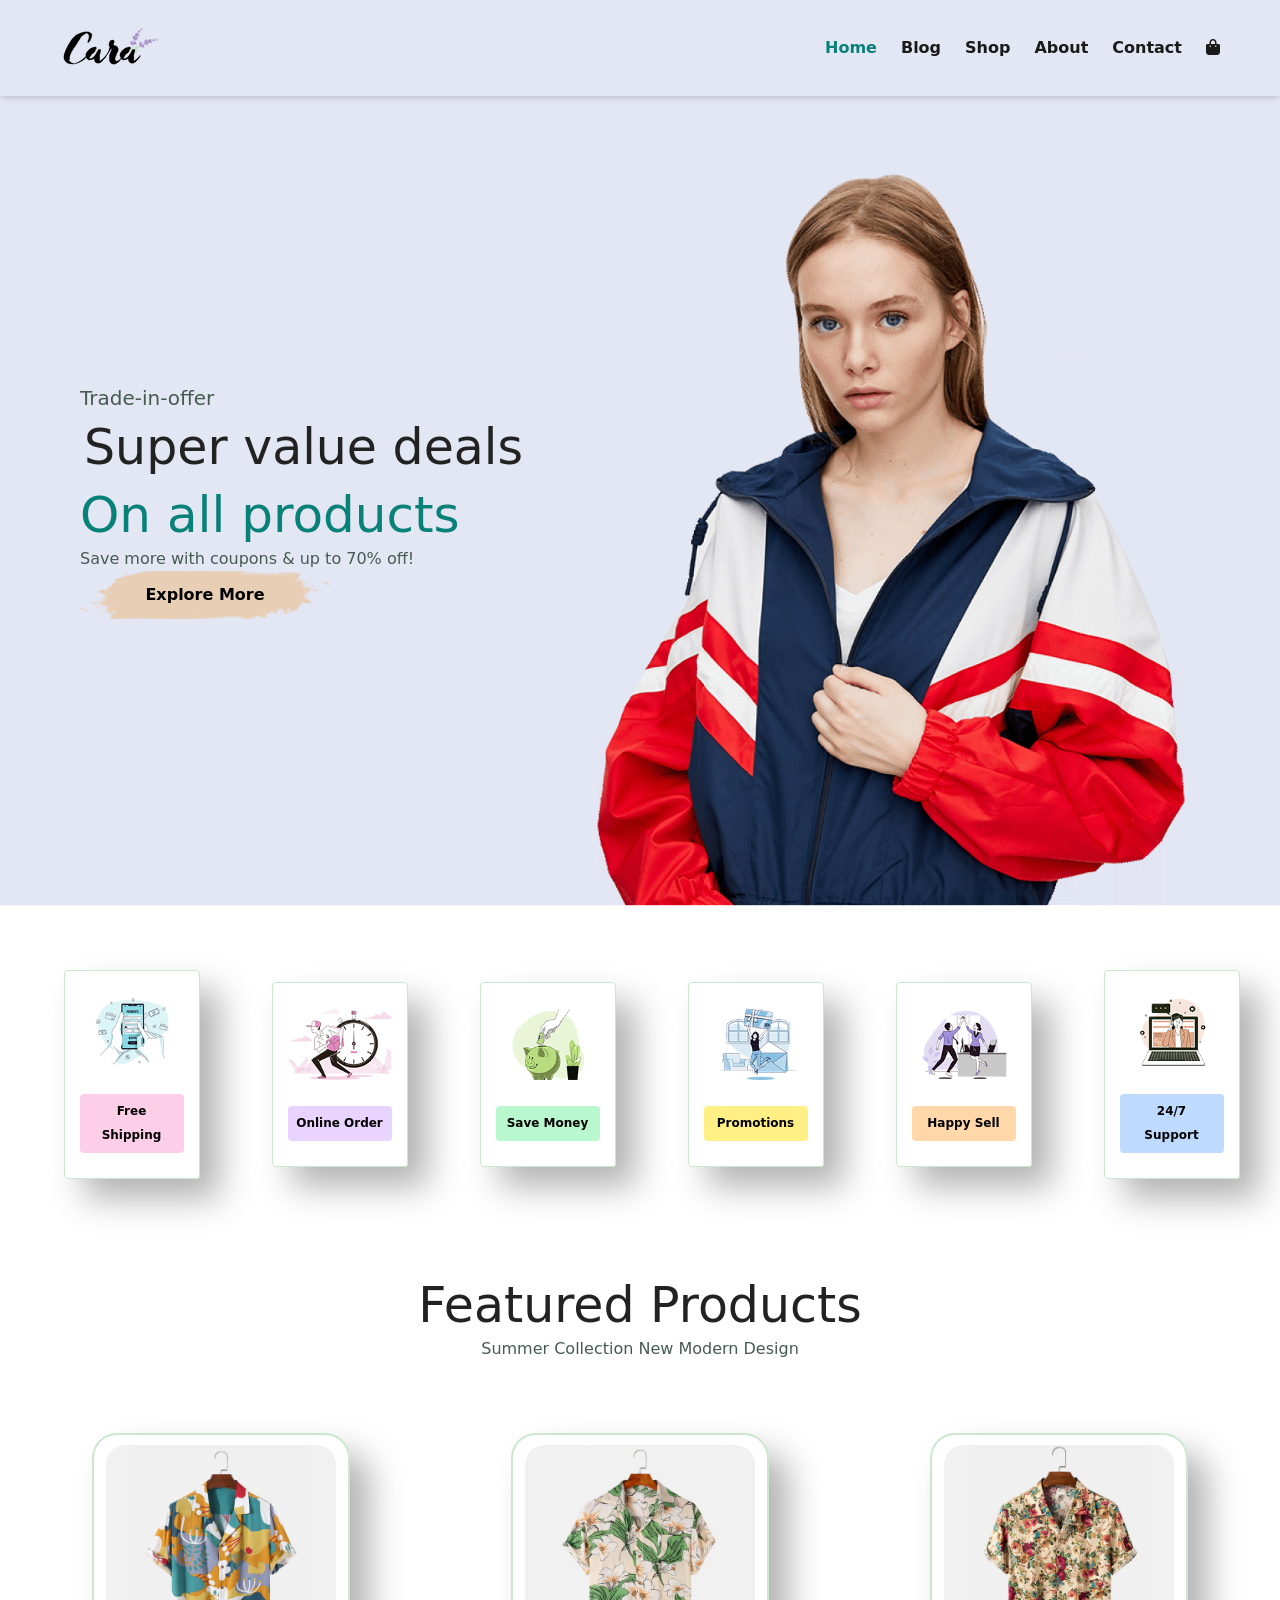
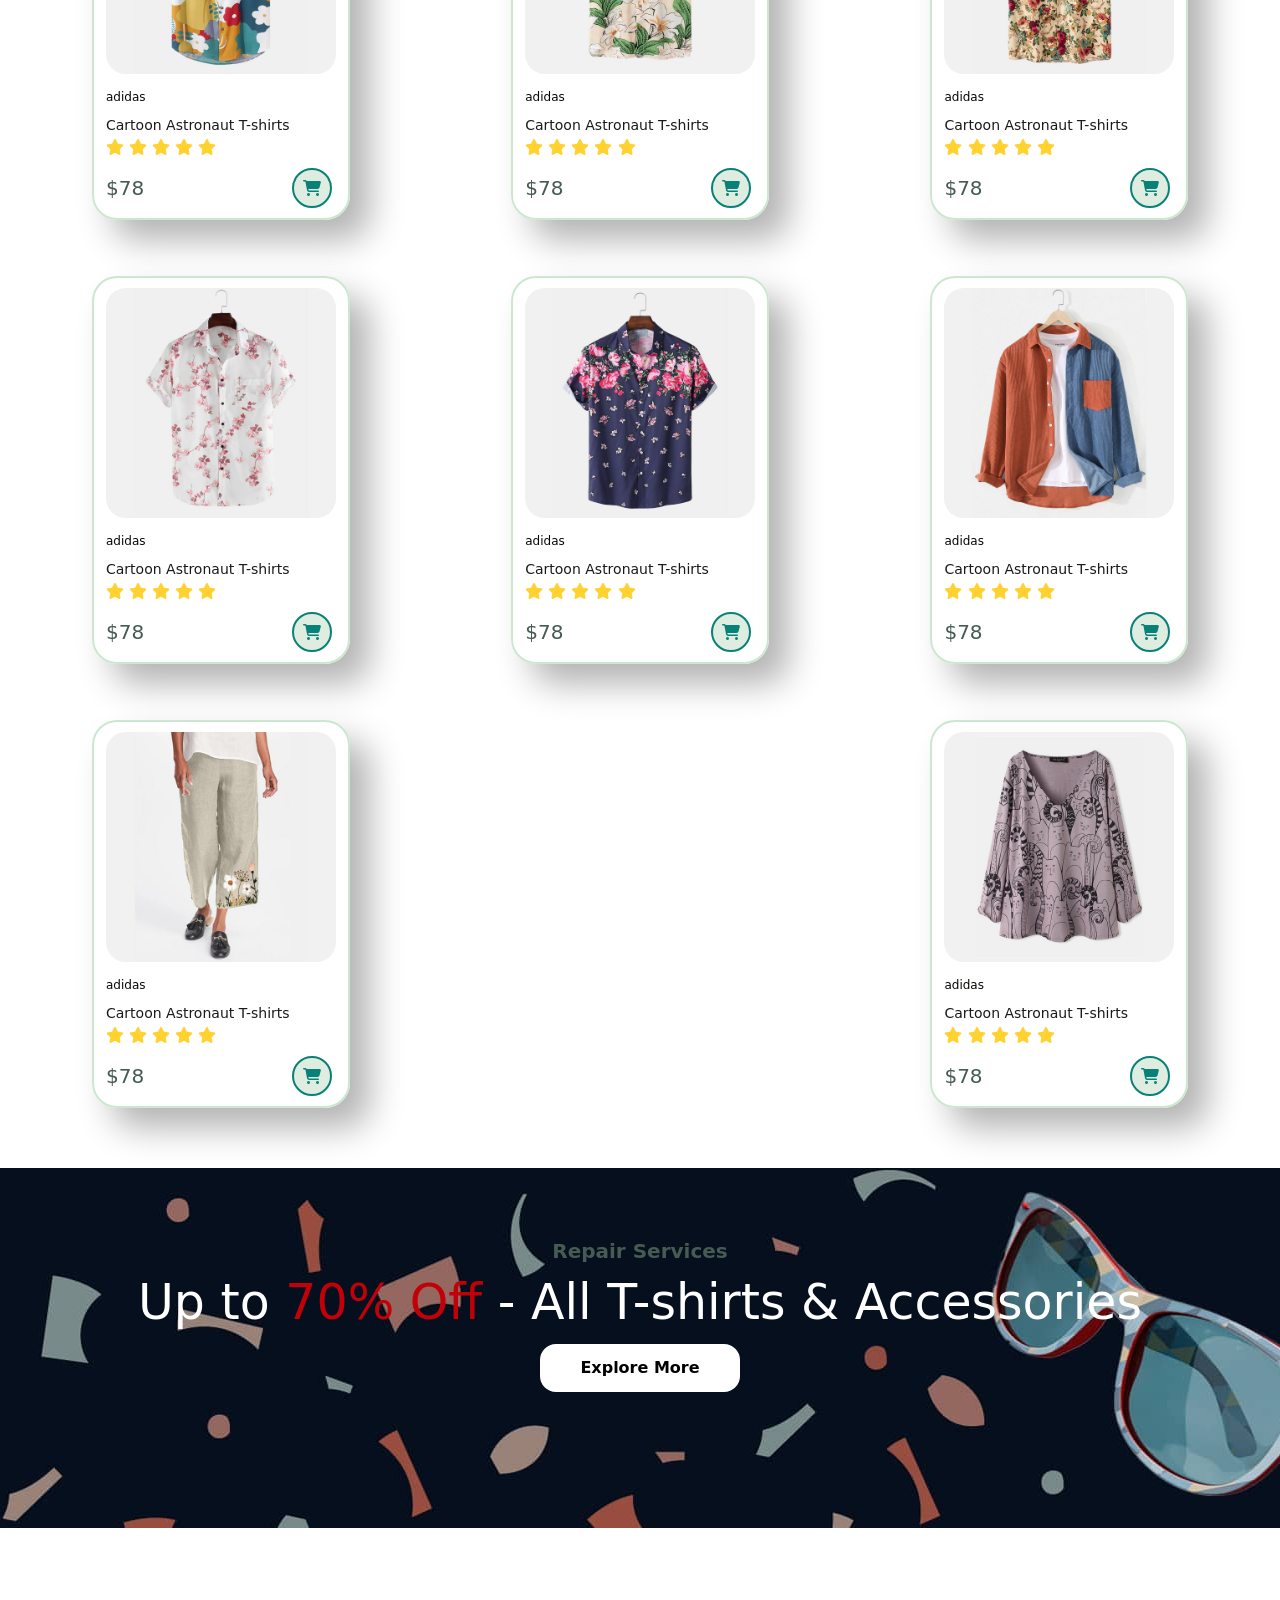
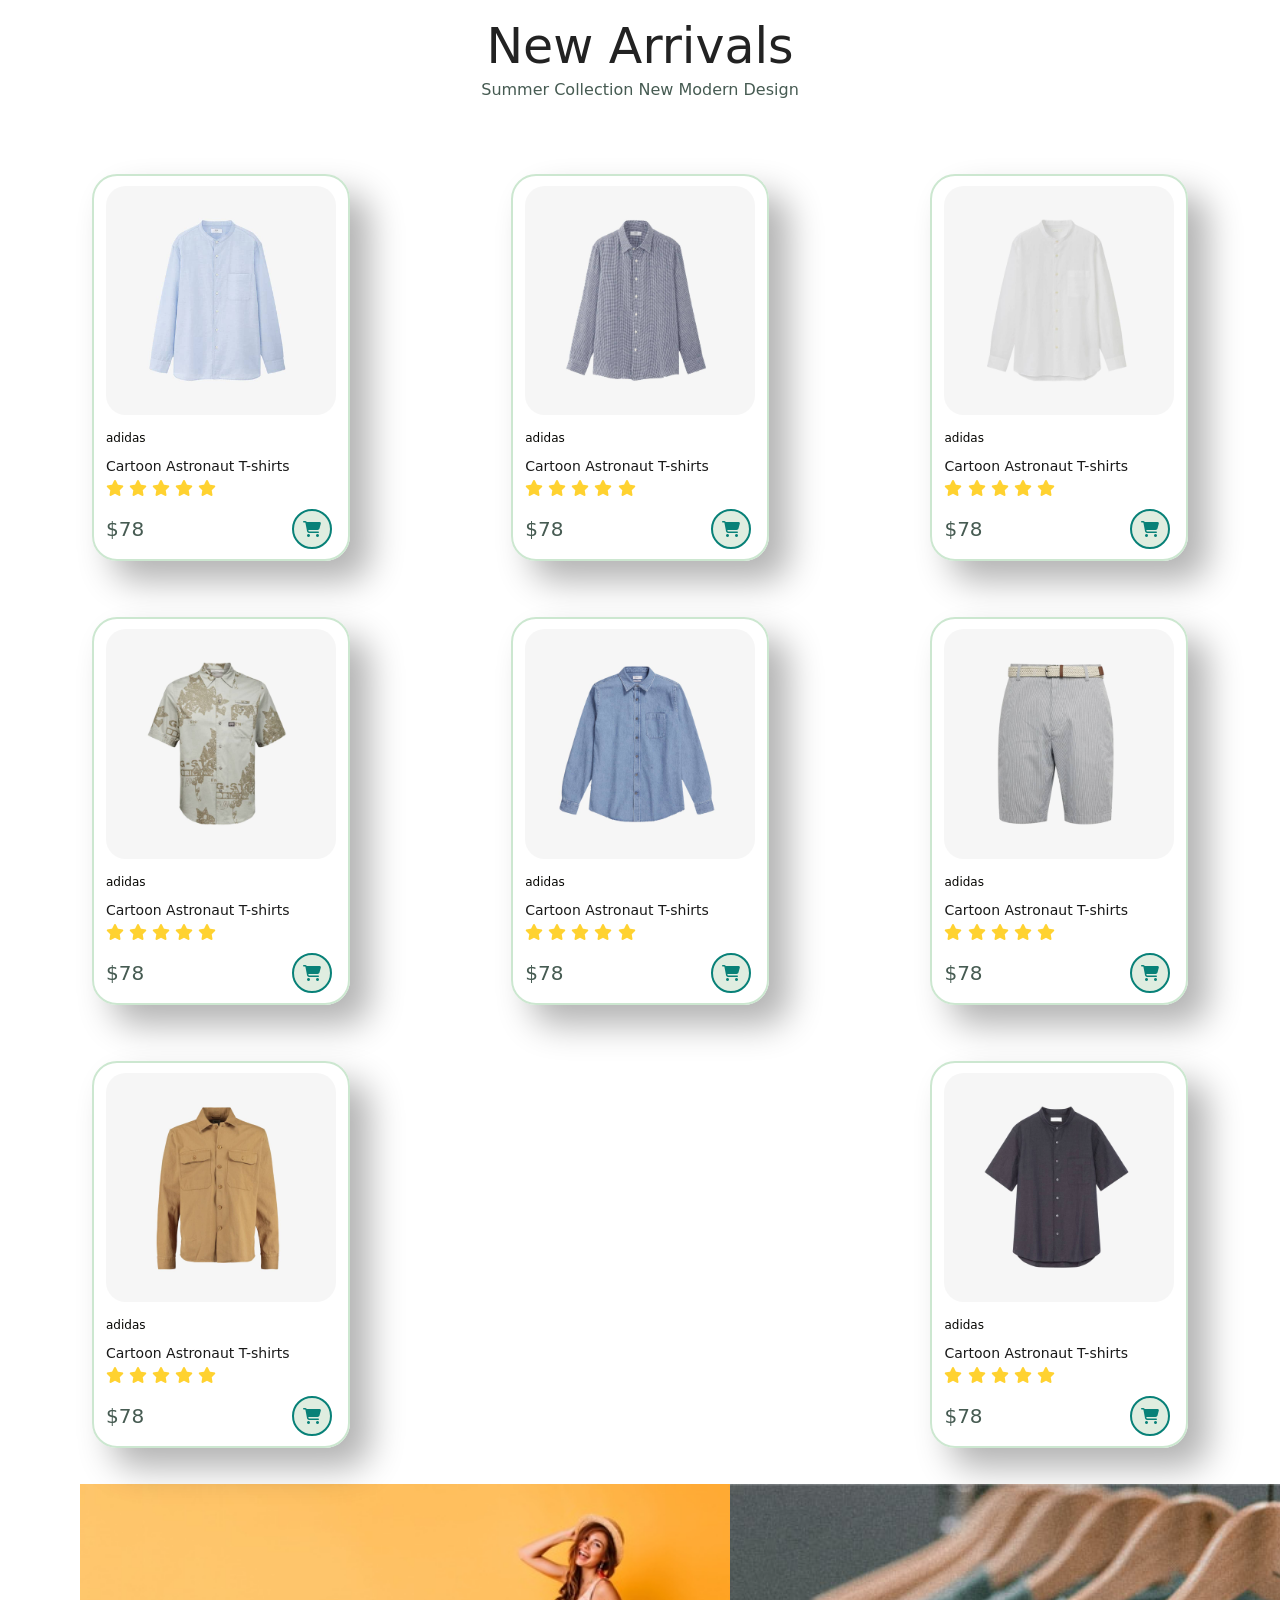
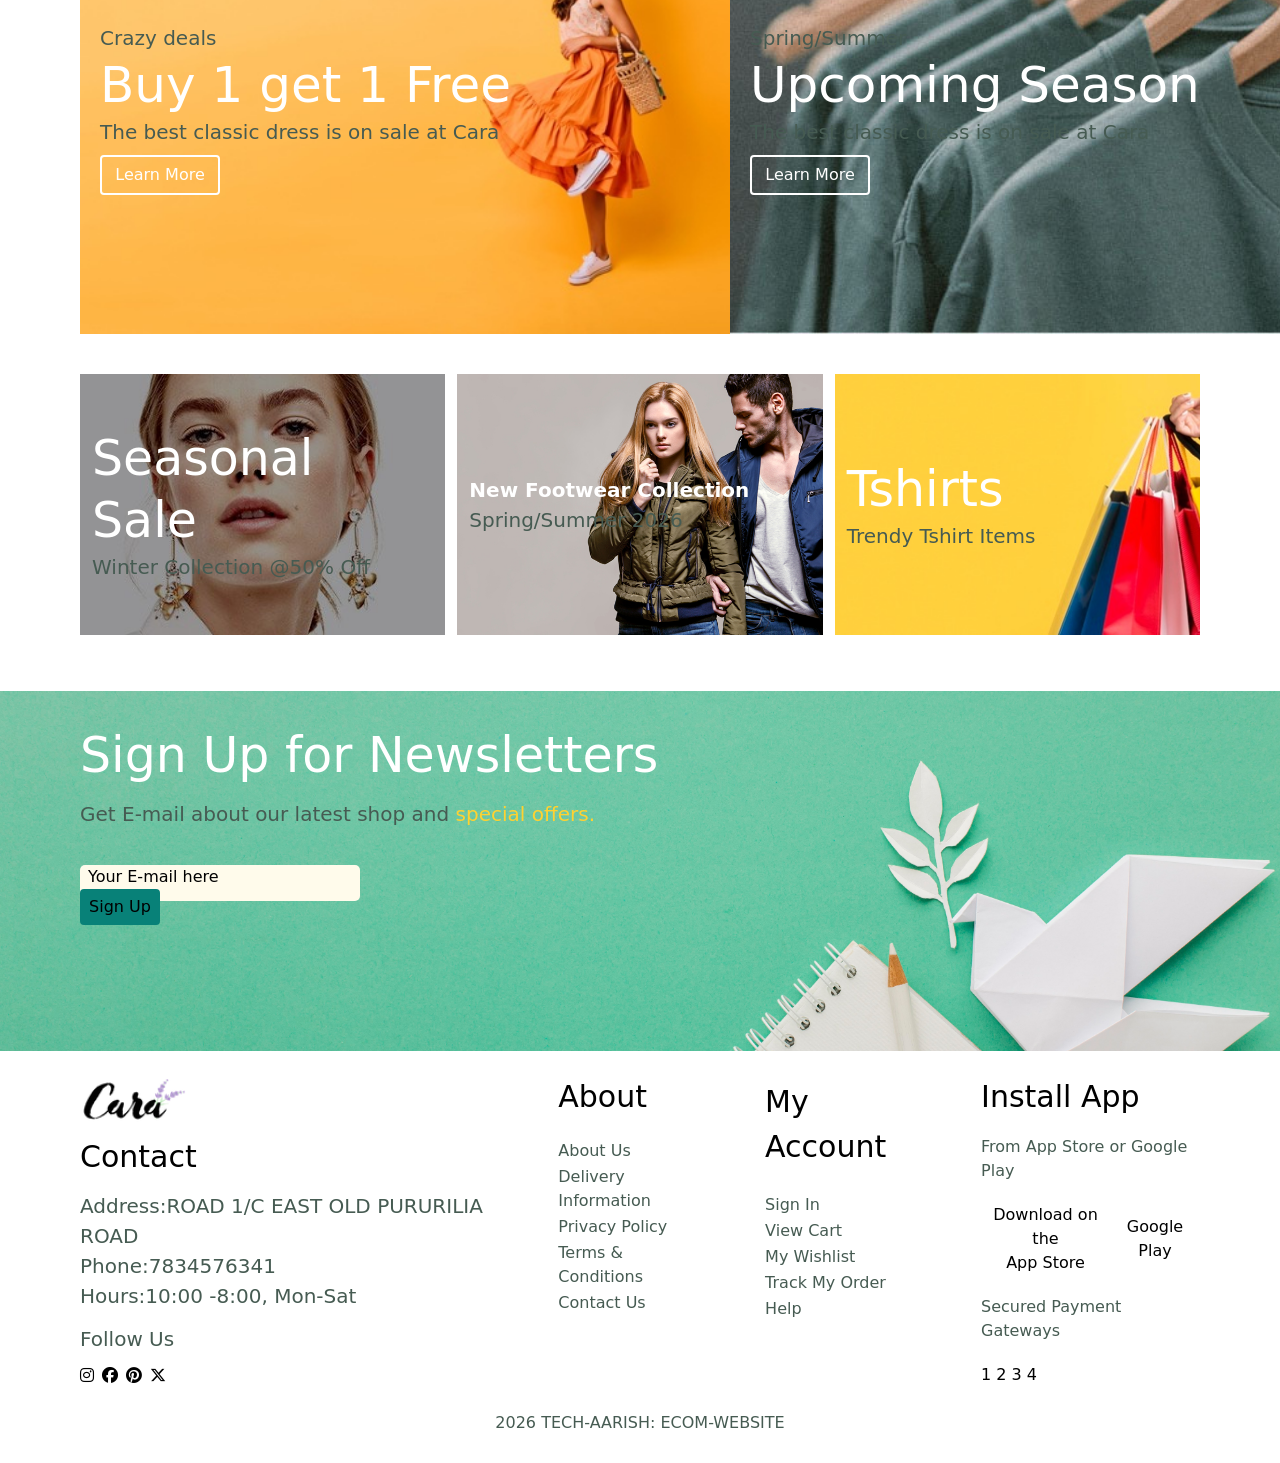
==== commit 5933367f: "fix footer later" ====
--- a/src/index.html
+++ b/src/index.html
@@ -433,6 +433,69 @@
     </div>
 
    </section>
+
+   <section id="footer" class="flex flex-row pl-20 pr-20 gap-x-15 mt-5">
+    <div id="div1" class="flex flex-col gap-y-4">
+        <img src="./img/logo.png" class="h-11 w-[150px]">
+        <h5 class="text-3xl text-black ">Contact</h5 >
+        <div class="flex flex-col  text-[#465b52]">
+            <h4 class="text-[20px]">Address:ROAD 1/C EAST OLD PURURILIA ROAD</h4>
+            <h4 class="text-[20px]">Phone:7834576341</h4>
+            <h4 class="text-[20px]">Hours:10:00 -8:00, Mon-Sat</h4>
+        </div>
+        <h4 class="text-3xl  text-black">Follow Us</h4>
+        <div class="flex flex-row gap-x-2">
+            <i class="fab fa-instagram"></i>
+            <i class="fab fa-facebook"></i>
+            <i class="fab fa-pinterest"></i>
+            <i class="fab fa-x-twitter"></i>
+            
+        </div>
+    </div>
+    <div id="div2" class="flex flex-col ">
+        <h3 class="text-3xl text-black  mb-6">About</h3>
+        <div class=" text-[15px] flex flex-col gap-[2px] text-[465b52]">
+           <a href="#"><p>About Us</p></a>
+           <a href="#"><p>Delivery Information</p></a>
+           <a href="#"><p>Privacy Policy</p></a> 
+            <a href="#"><p>Terms & Conditions</p></a>
+            <a href="#"><p>Contact Us</p>  </a> 
+        </div>
+    </div>
+    <div id="div3" class="flex flex-col">
+        <h3 class="text-[30px] mb-6">My Account</h3>
+        <div class="flex flex-col gap-[2px]">
+            <p>Sign In</p>
+            <p>View Cart</p>
+            <p>My Wishlist</p>
+            <p>Track My Order</p>
+            <p>Help</p>           
+        </div>
+    </div>
+    <div id="div4" class="flex flex-col gap-y-5">
+        <h3 class="text-3xl">Install App</h3>
+        <p>From App Store or Google Play</p>
+        <div class="flex flex-row">
+            <button>Download on the <br><span>App Store</span></button>
+            <button>Google Play</button>
+            
+
+
+        </div><p>Secured Payment Gateways</p>
+        <div>
+            1
+            2
+            3
+            4
+        </div>
+    </div>
+   </section>
+    <div class="flex pl-20 pr-20 justify-center items-center text-center mt-6 mb-7">
+        <p>2026 TECH-AARISH: ECOM-WEBSITE</p>
+    </div>
+
+
+   
     
 
 
--- a/src/output.css
+++ b/src/output.css
@@ -28,6 +28,8 @@
     --color-black: #000;
     --color-white: #fff;
     --spacing: 0.25rem;
+    --text-3xl: 1.875rem;
+    --text-3xl--line-height: calc(2.25 / 1.875);
     --font-weight-bold: 700;
     --font-weight-extrabold: 800;
     --radius-2xl: 1rem;
@@ -199,42 +201,6 @@
   .left-0 {
     left: calc(var(--spacing) * 0);
   }
-  .left-1 {
-    left: calc(var(--spacing) * 1);
-  }
-  .left-1\.5 {
-    left: calc(var(--spacing) * 1.5);
-  }
-  .left-2 {
-    left: calc(var(--spacing) * 2);
-  }
-  .left-2\.5 {
-    left: calc(var(--spacing) * 2.5);
-  }
-  .left-3 {
-    left: calc(var(--spacing) * 3);
-  }
-  .left-5 {
-    left: calc(var(--spacing) * 5);
-  }
-  .left-6 {
-    left: calc(var(--spacing) * 6);
-  }
-  .left-9 {
-    left: calc(var(--spacing) * 9);
-  }
-  .left-14 {
-    left: calc(var(--spacing) * 14);
-  }
-  .left-\[10px\] {
-    left: 10px;
-  }
-  .left-\[12px\] {
-    left: 12px;
-  }
-  .left-\[px\] {
-    left: px;
-  }
   .z-\[999\] {
     z-index: 999;
   }
@@ -256,6 +222,12 @@
   .mt-3\.5 {
     margin-top: calc(var(--spacing) * 3.5);
   }
+  .mt-5 {
+    margin-top: calc(var(--spacing) * 5);
+  }
+  .mt-6 {
+    margin-top: calc(var(--spacing) * 6);
+  }
   .mt-7 {
     margin-top: calc(var(--spacing) * 7);
   }
@@ -307,6 +279,9 @@
   .h-10 {
     height: calc(var(--spacing) * 10);
   }
+  .h-11 {
+    height: calc(var(--spacing) * 11);
+  }
   .h-\[29vh\] {
     height: 29vh;
   }
@@ -337,8 +312,8 @@
   .w-\[120px\] {
     width: 120px;
   }
-  .w-\[200p\] {
-    width: 200p;
+  .w-\[150px\] {
+    width: 150px;
   }
   .w-\[200px\] {
     width: 200px;
@@ -403,11 +378,32 @@
   .gap-12 {
     gap: calc(var(--spacing) * 12);
   }
+  .gap-\[2px\] {
+    gap: 2px;
+  }
+  .gap-x-2 {
+    column-gap: calc(var(--spacing) * 2);
+  }
+  .gap-x-2\.5 {
+    column-gap: calc(var(--spacing) * 2.5);
+  }
+  .gap-x-8 {
+    column-gap: calc(var(--spacing) * 8);
+  }
+  .gap-x-15 {
+    column-gap: calc(var(--spacing) * 15);
+  }
   .gap-y-1 {
     row-gap: calc(var(--spacing) * 1);
   }
   .gap-y-1\.5 {
     row-gap: calc(var(--spacing) * 1.5);
+  }
+  .gap-y-4 {
+    row-gap: calc(var(--spacing) * 4);
+  }
+  .gap-y-5 {
+    row-gap: calc(var(--spacing) * 5);
   }
   .gap-y-8 {
     row-gap: calc(var(--spacing) * 8);
@@ -496,6 +492,9 @@
   .p-0 {
     padding: calc(var(--spacing) * 0);
   }
+  .p-2 {
+    padding: calc(var(--spacing) * 2);
+  }
   .p-\[20px_20px_20px_20px\] {
     padding: 20px 20px 20px 20px;
   }
@@ -553,9 +552,6 @@
   .pr-1 {
     padding-right: calc(var(--spacing) * 1);
   }
-  .pr-2 {
-    padding-right: calc(var(--spacing) * 2);
-  }
   .pr-3 {
     padding-right: calc(var(--spacing) * 3);
   }
@@ -601,9 +597,6 @@
   .pl-3 {
     padding-left: calc(var(--spacing) * 3);
   }
-  .pl-5 {
-    padding-left: calc(var(--spacing) * 5);
-  }
   .pl-10 {
     padding-left: calc(var(--spacing) * 10);
   }
@@ -619,12 +612,19 @@
   .text-start {
     text-align: start;
   }
+  .text-3xl {
+    font-size: var(--text-3xl);
+    line-height: var(--tw-leading, var(--text-3xl--line-height));
+  }
   .text-\[12px\] {
     font-size: 12px;
   }
   .text-\[14px\] {
     font-size: 14px;
   }
+  .text-\[15px\] {
+    font-size: 15px;
+  }
   .text-\[16px\] {
     font-size: 16px;
   }
@@ -633,6 +633,9 @@
   }
   .text-\[25px\] {
     font-size: 25px;
+  }
+  .text-\[30px\] {
+    font-size: 30px;
   }
   .font-bold {
     --tw-font-weight: var(--font-weight-bold);
@@ -648,6 +651,9 @@
   .text-\[\#1a1a1a\] {
     color: #1a1a1a;
   }
+  .text-\[\#465b52\] {
+    color: #465b52;
+  }
   .text-\[\#060603\] {
     color: #060603;
   }
@@ -656,6 +662,12 @@
   }
   .text-\[\#fff\] {
     color: #fff;
+  }
+  .text-\[465b52\] {
+    color: 465b52;
+  }
+  .text-\[px\] {
+    color: px;
   }
   .text-amber-300 {
     color: var(--color-amber-300);
@@ -829,12 +841,9 @@
   color: #222;
   font-weight: 500;
 }
-h3 {
-  font-size: 46px;
-  color: #222;
-}
 h4 {
   font-size: 20px;
+  color: #465b52;
 }
 h6 {
   font-weight: 700;
@@ -936,6 +945,10 @@
 }
 #h02 {
   color: white;
+}
+p {
+  margin: 0;
+  padding: 0;
 }
 @property --tw-border-style {
   syntax: "*";
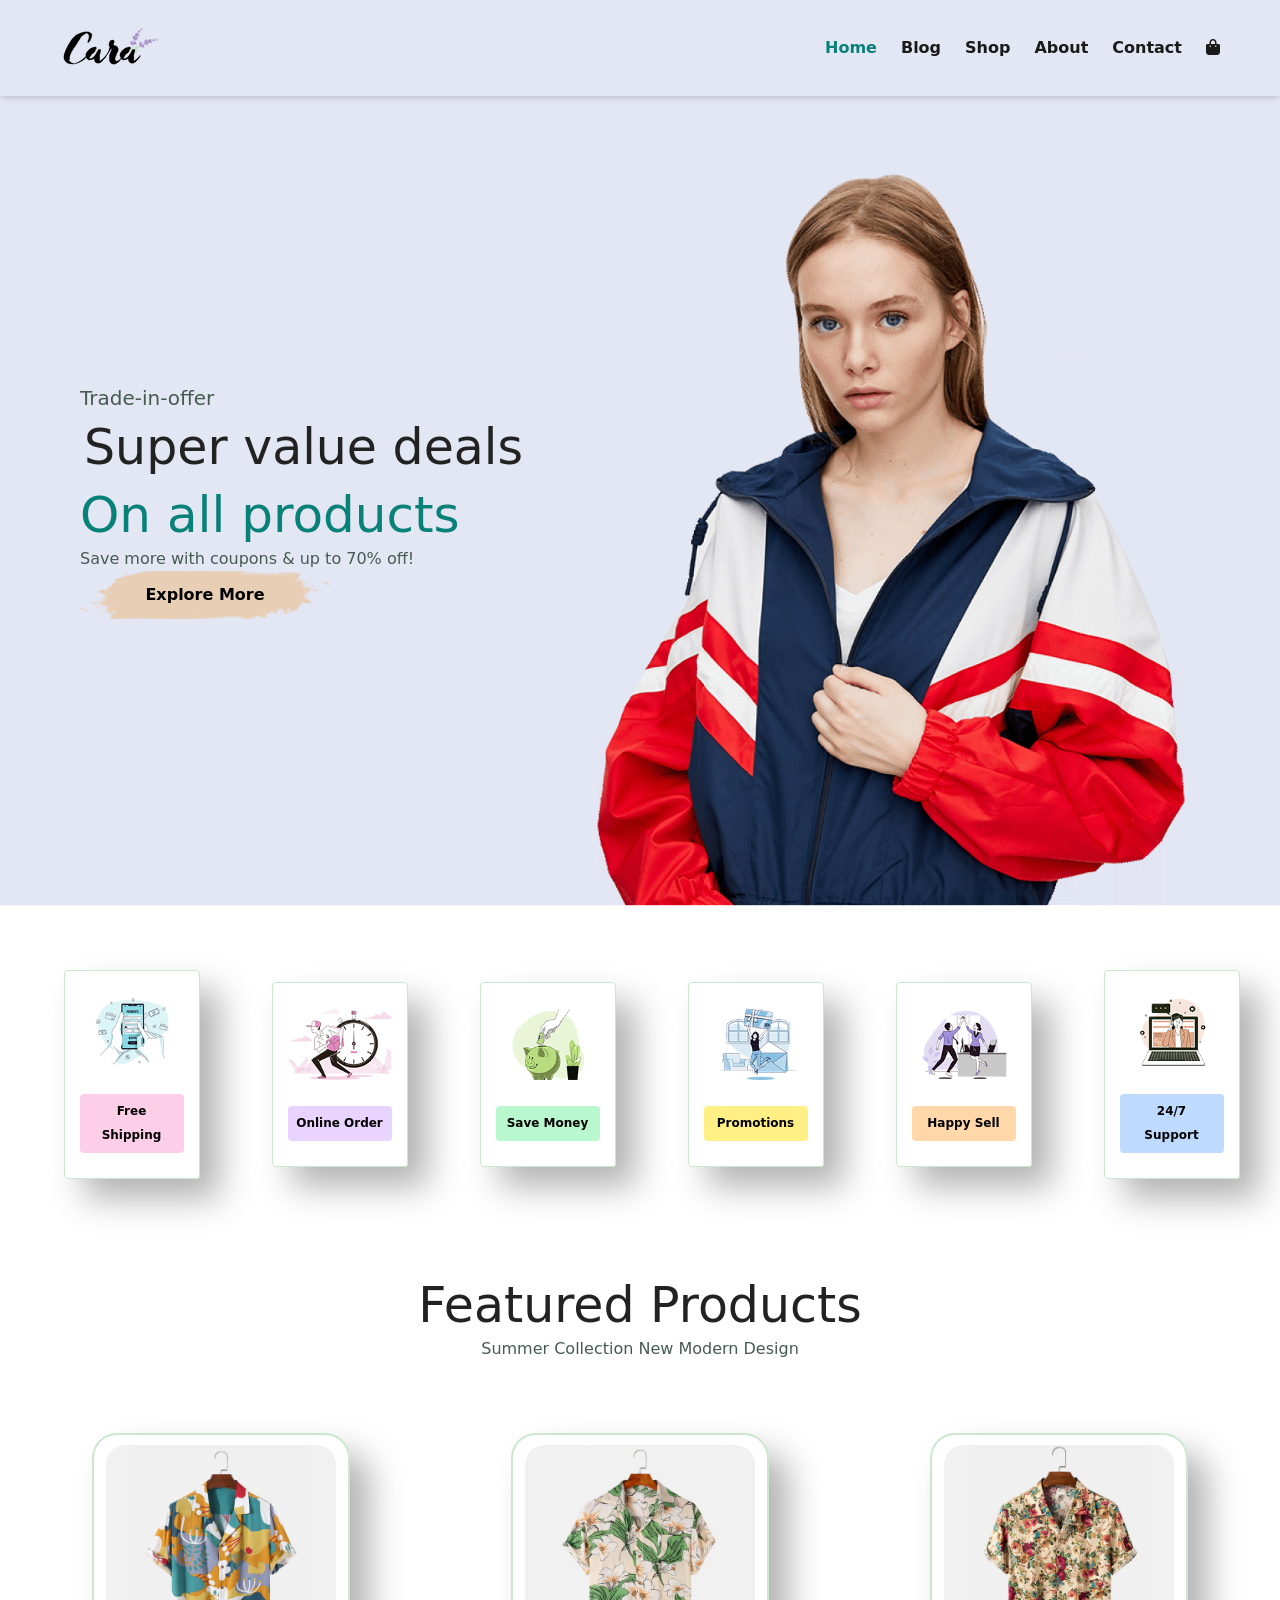
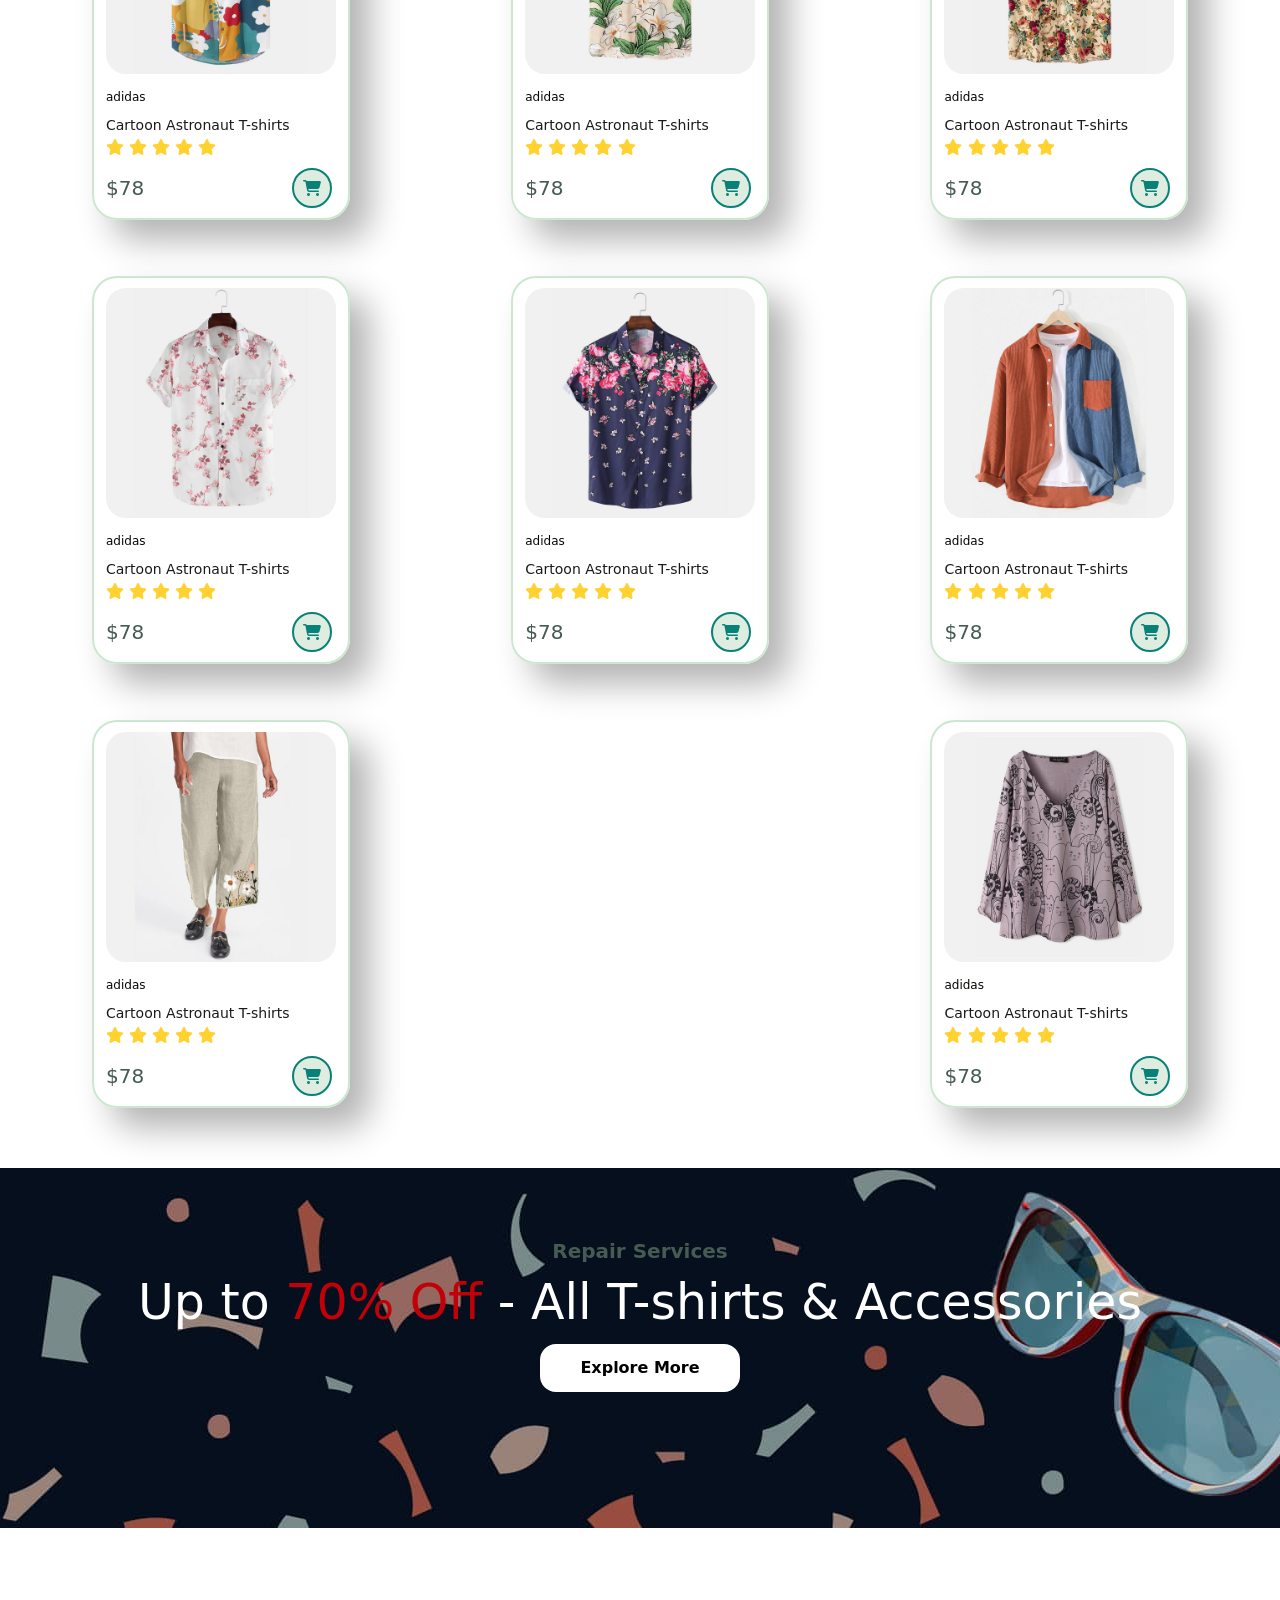
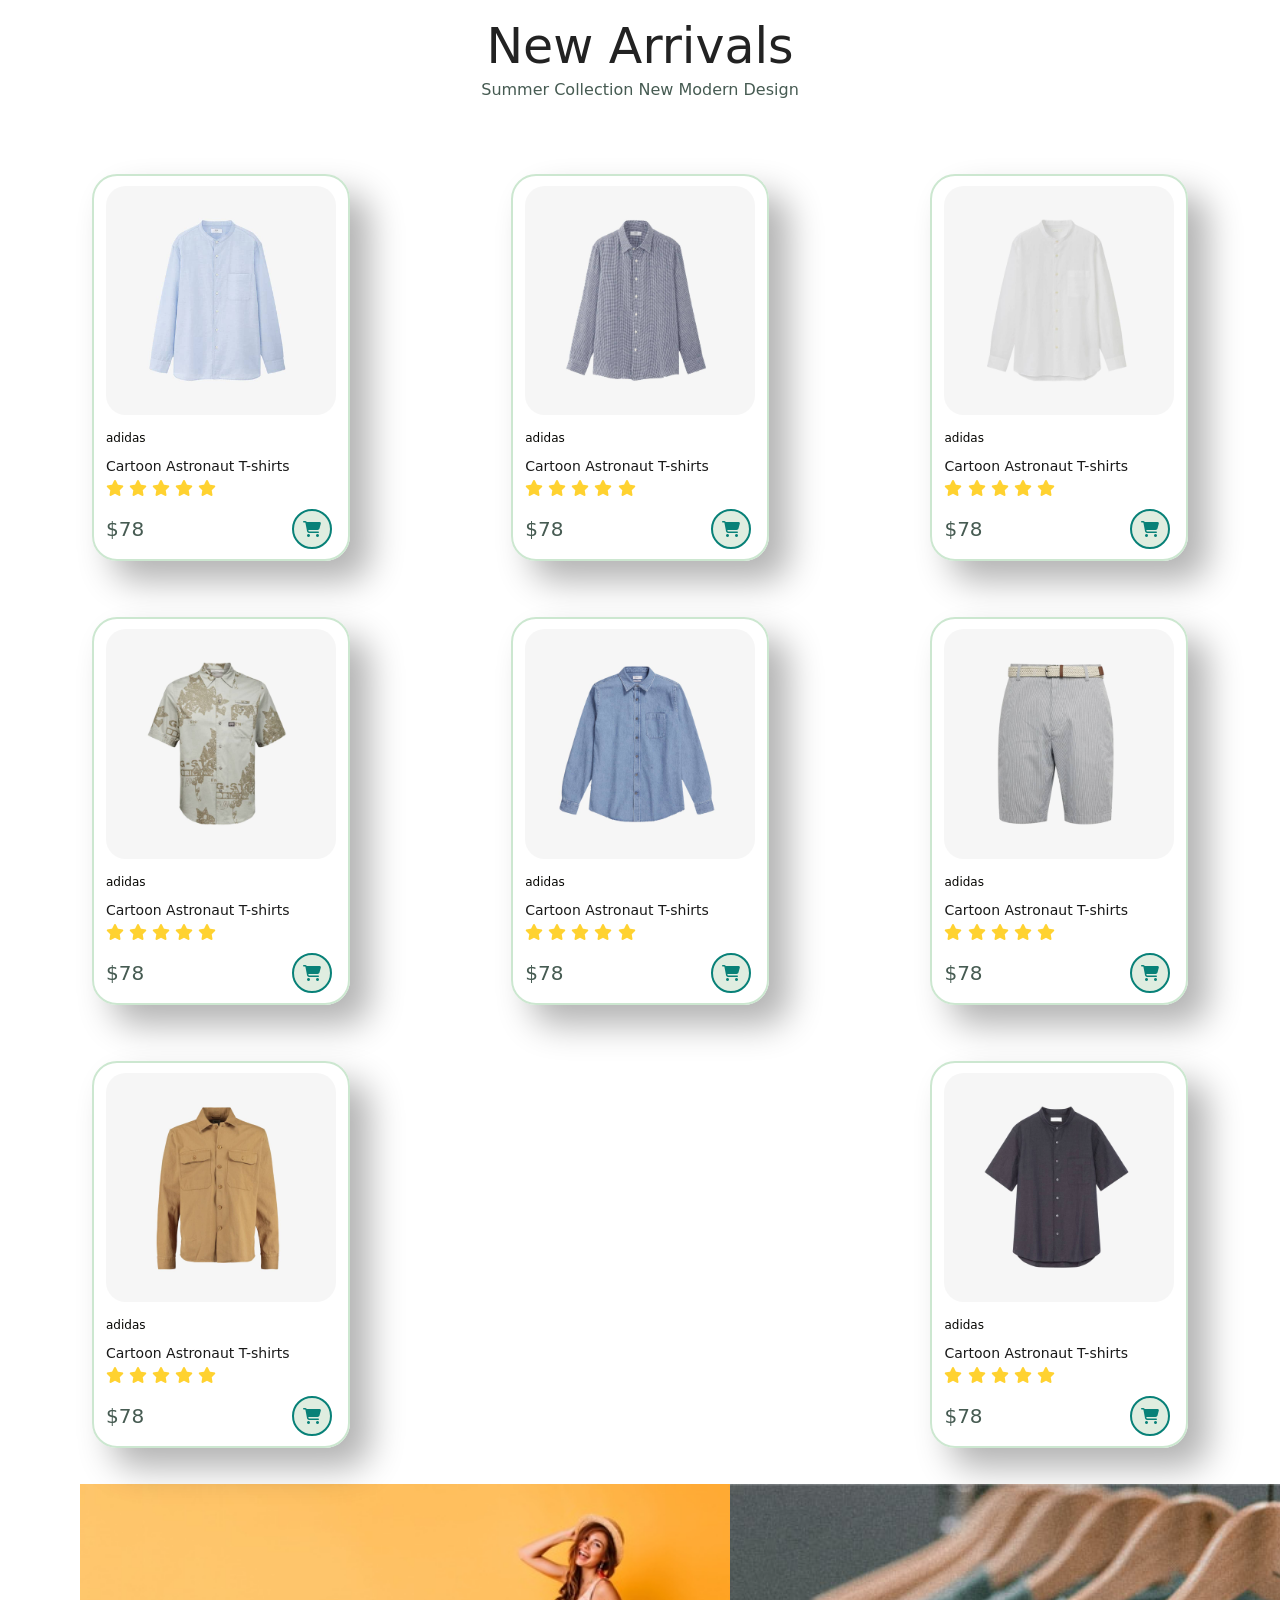
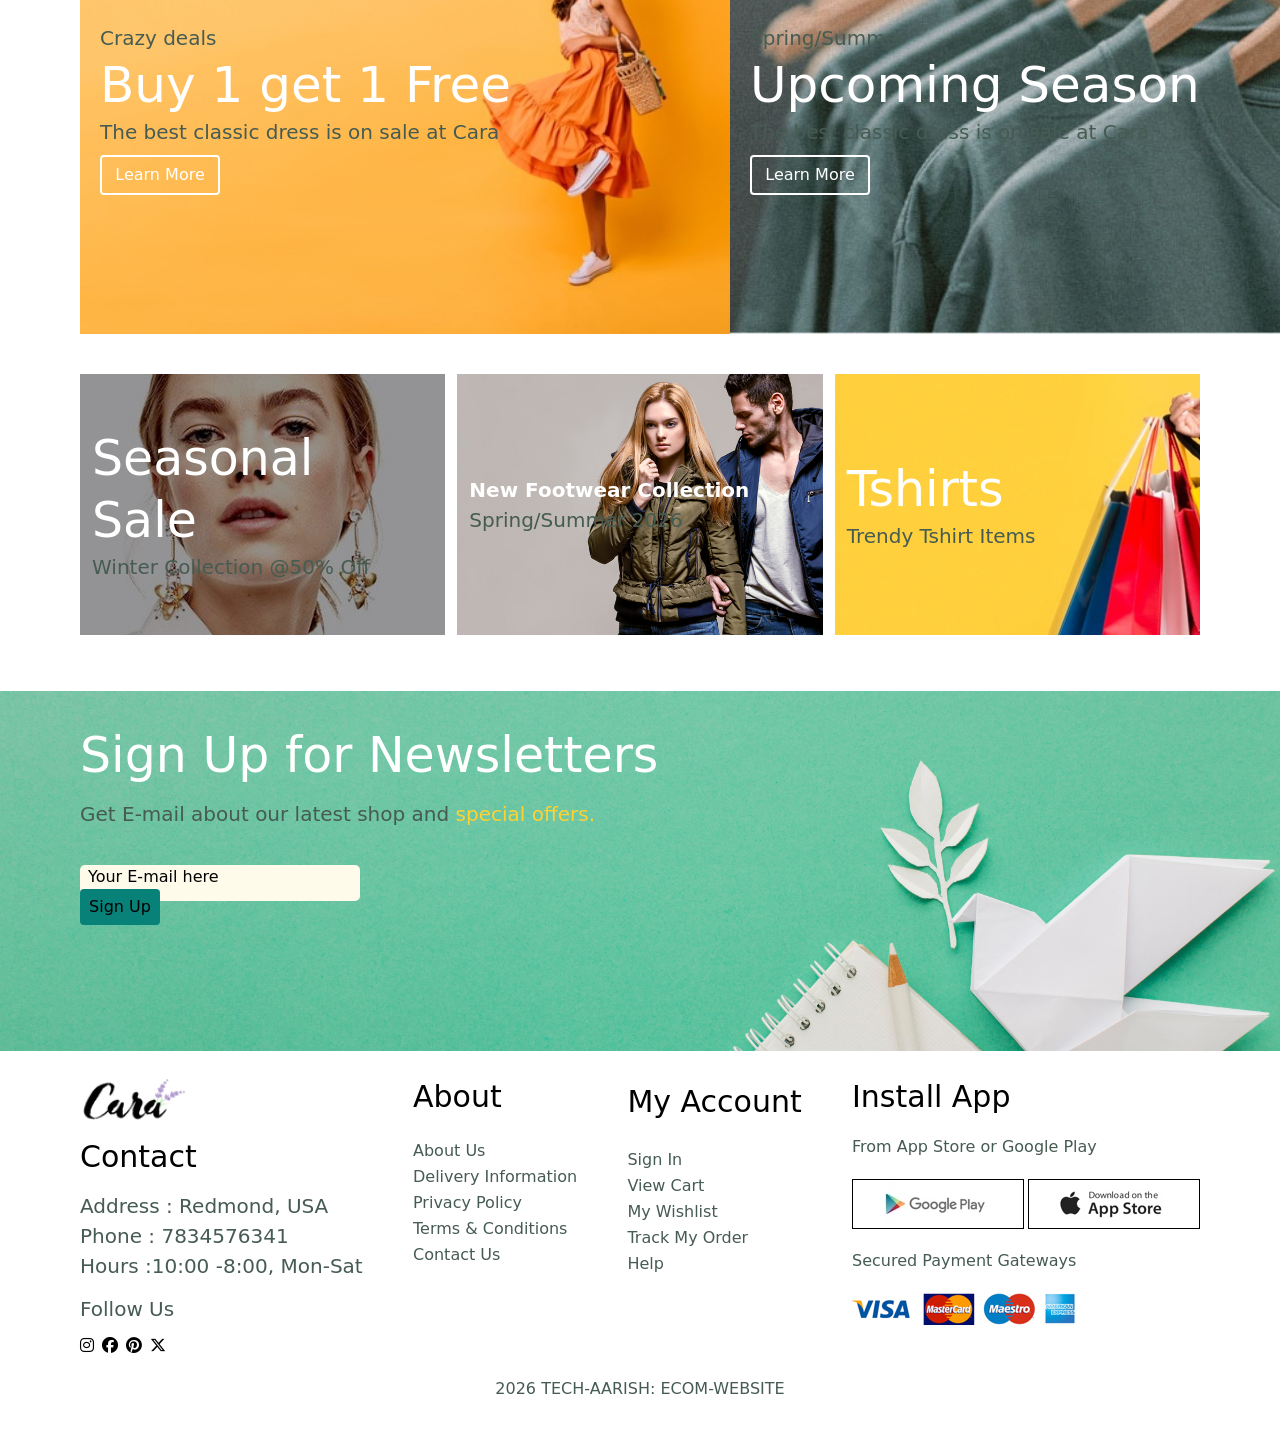
==== commit b51a4511: "footer completed" ====
--- a/src/index.html
+++ b/src/index.html
@@ -434,14 +434,14 @@
 
    </section>
 
-   <section id="footer" class="flex flex-row pl-20 pr-20 gap-x-15 mt-5">
+   <section id="footer" class="flex flex-row pl-20 pr-20 justify-between mt-5">
     <div id="div1" class="flex flex-col gap-y-4">
         <img src="./img/logo.png" class="h-11 w-[150px]">
         <h5 class="text-3xl text-black ">Contact</h5 >
         <div class="flex flex-col  text-[#465b52]">
-            <h4 class="text-[20px]">Address:ROAD 1/C EAST OLD PURURILIA ROAD</h4>
-            <h4 class="text-[20px]">Phone:7834576341</h4>
-            <h4 class="text-[20px]">Hours:10:00 -8:00, Mon-Sat</h4>
+            <h4 class="text-[16px]">Address : <span>Redmond, USA</span></h4>
+            <h4 class="text-[16px]">Phone : 7834576341</h4>
+            <h4 class="text-[16px]">Hours :10:00 -8:00, Mon-Sat</h4>
         </div>
         <h4 class="text-3xl  text-black">Follow Us</h4>
         <div class="flex flex-row gap-x-2">
@@ -465,29 +465,25 @@
     <div id="div3" class="flex flex-col">
         <h3 class="text-[30px] mb-6">My Account</h3>
         <div class="flex flex-col gap-[2px]">
-            <p>Sign In</p>
-            <p>View Cart</p>
-            <p>My Wishlist</p>
-            <p>Track My Order</p>
-            <p>Help</p>           
+            <a href="#"><p>Sign In</p></a>
+            <a href="#"><p>View Cart</p></a>
+            <a href="#"><p>My Wishlist</p></a>
+            <a href="#"><p>Track My Order</p></a>
+            <a href="#"><p>Help</p> </a>          
         </div>
     </div>
     <div id="div4" class="flex flex-col gap-y-5">
         <h3 class="text-3xl">Install App</h3>
         <p>From App Store or Google Play</p>
-        <div class="flex flex-row">
-            <button>Download on the <br><span>App Store</span></button>
-            <button>Google Play</button>
+        <div class="flex flex-row gap-1">
+            <img src="./img/play.jpg" class="border-1  border-b-black cursor-pointer">
+            <img src="./img/app.jpg" class="border-1 border-b-black cursor-pointer">
             
 
 
         </div><p>Secured Payment Gateways</p>
         <div>
-            1
-            2
-            3
-            4
-        </div>
+           <img src="./img/pay.png " class="cursor-pointer">
     </div>
    </section>
     <div class="flex pl-20 pr-20 justify-center items-center text-center mt-6 mb-7">
--- a/src/output.css
+++ b/src/output.css
@@ -366,6 +366,9 @@
   .justify-center {
     justify-content: center;
   }
+  .gap-1 {
+    gap: calc(var(--spacing) * 1);
+  }
   .gap-3 {
     gap: calc(var(--spacing) * 3);
   }
@@ -384,14 +387,11 @@
   .gap-x-2 {
     column-gap: calc(var(--spacing) * 2);
   }
-  .gap-x-2\.5 {
-    column-gap: calc(var(--spacing) * 2.5);
-  }
-  .gap-x-8 {
-    column-gap: calc(var(--spacing) * 8);
-  }
   .gap-x-15 {
     column-gap: calc(var(--spacing) * 15);
+  }
+  .gap-x-\[25px\] {
+    column-gap: 25px;
   }
   .gap-y-1 {
     row-gap: calc(var(--spacing) * 1);
@@ -443,6 +443,10 @@
     border-style: var(--tw-border-style);
     border-width: 0px;
   }
+  .border-1 {
+    border-style: var(--tw-border-style);
+    border-width: 1px;
+  }
   .border-2 {
     border-style: var(--tw-border-style);
     border-width: 2px;
@@ -456,6 +460,9 @@
   .border-white {
     border-color: var(--color-white);
   }
+  .border-b-black {
+    border-bottom-color: var(--color-black);
+  }
   .bg-\[\#E3E6F3\] {
     background-color: #E3E6F3;
   }
@@ -491,9 +498,6 @@
   }
   .p-0 {
     padding: calc(var(--spacing) * 0);
-  }
-  .p-2 {
-    padding: calc(var(--spacing) * 2);
   }
   .p-\[20px_20px_20px_20px\] {
     padding: 20px 20px 20px 20px;
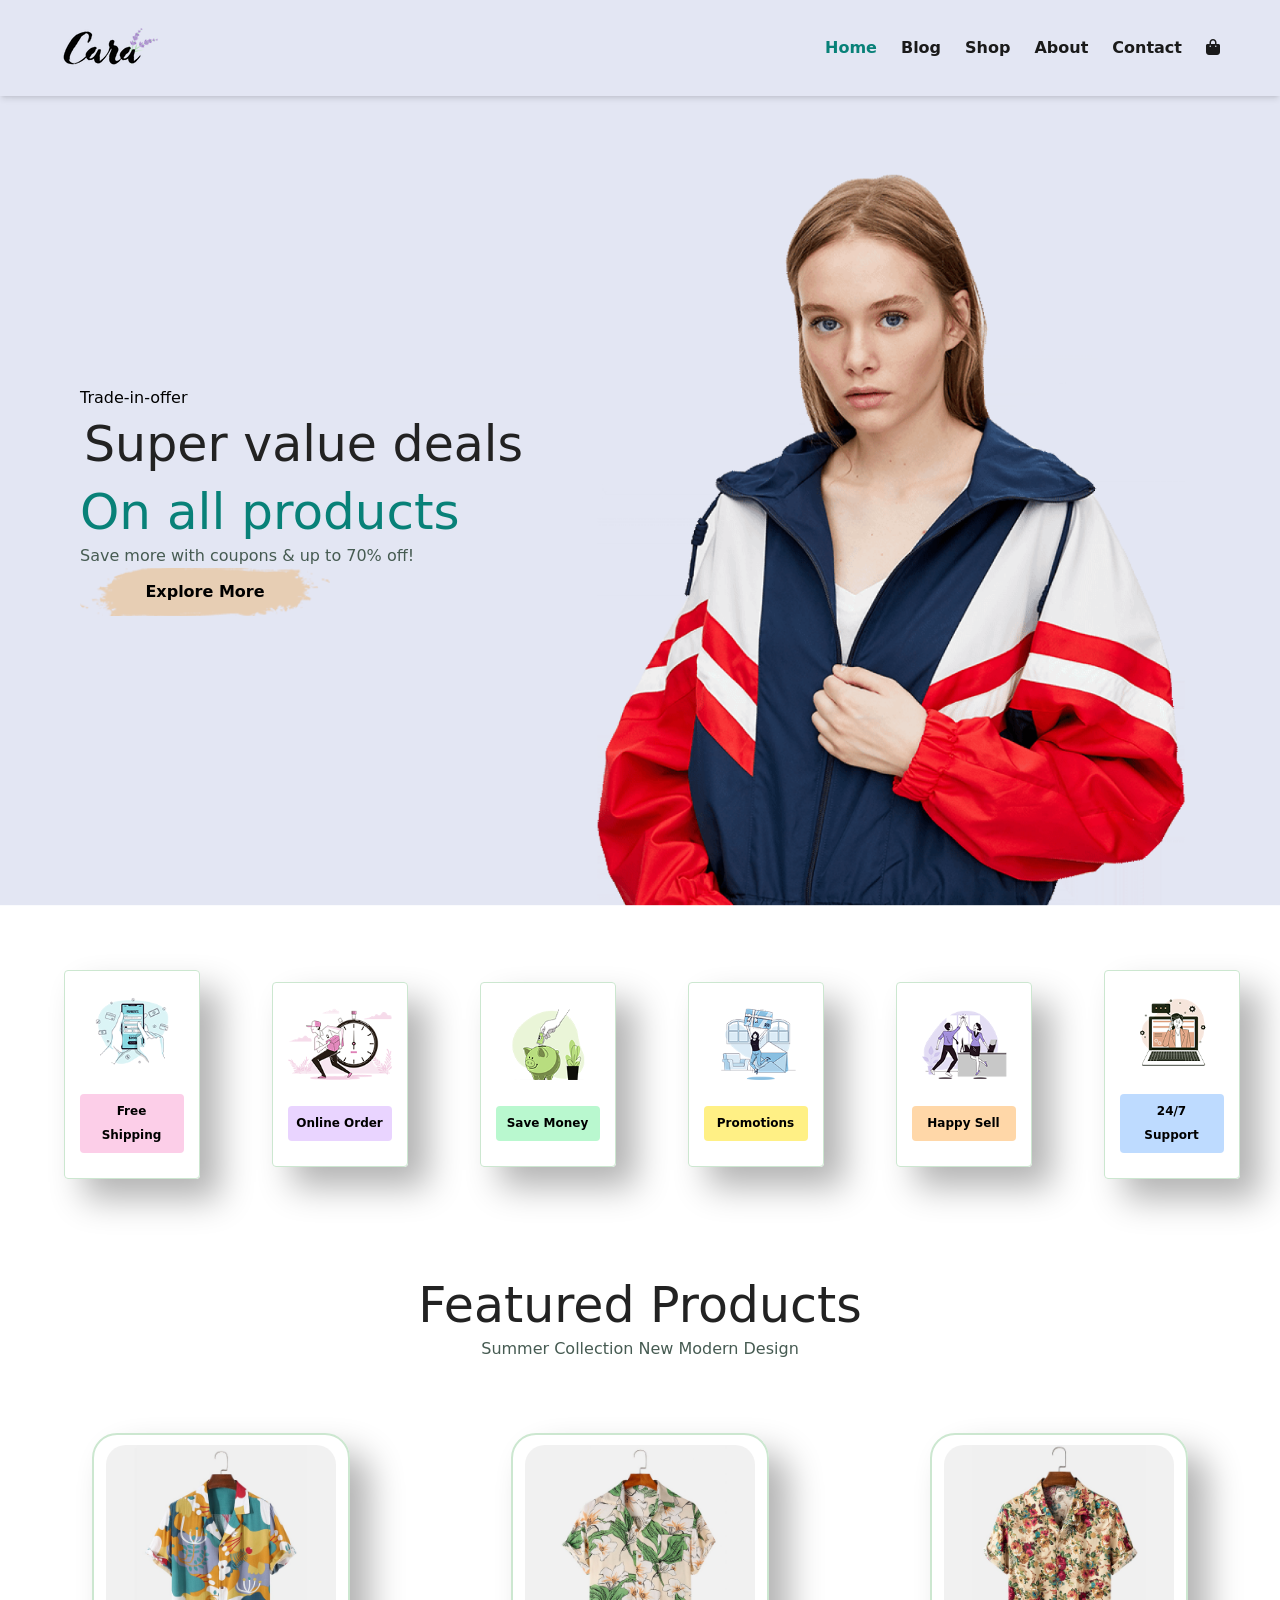
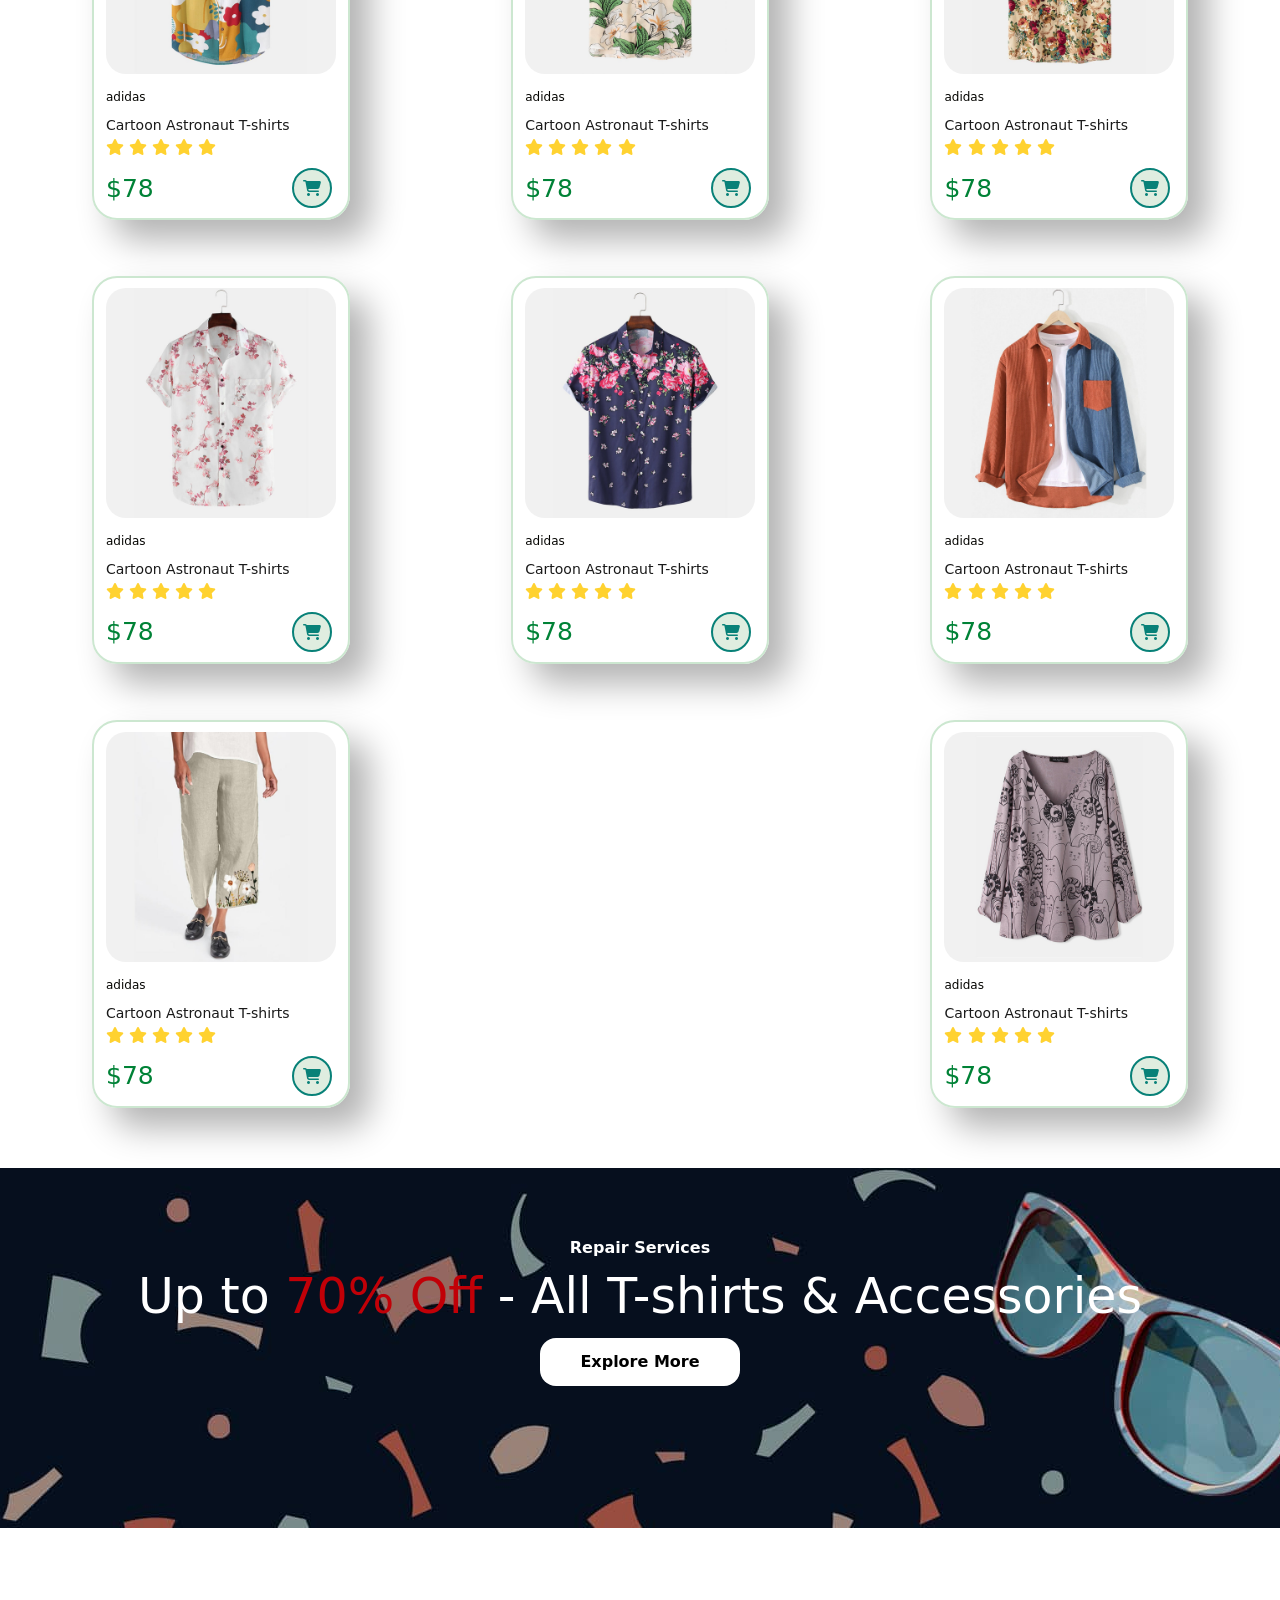
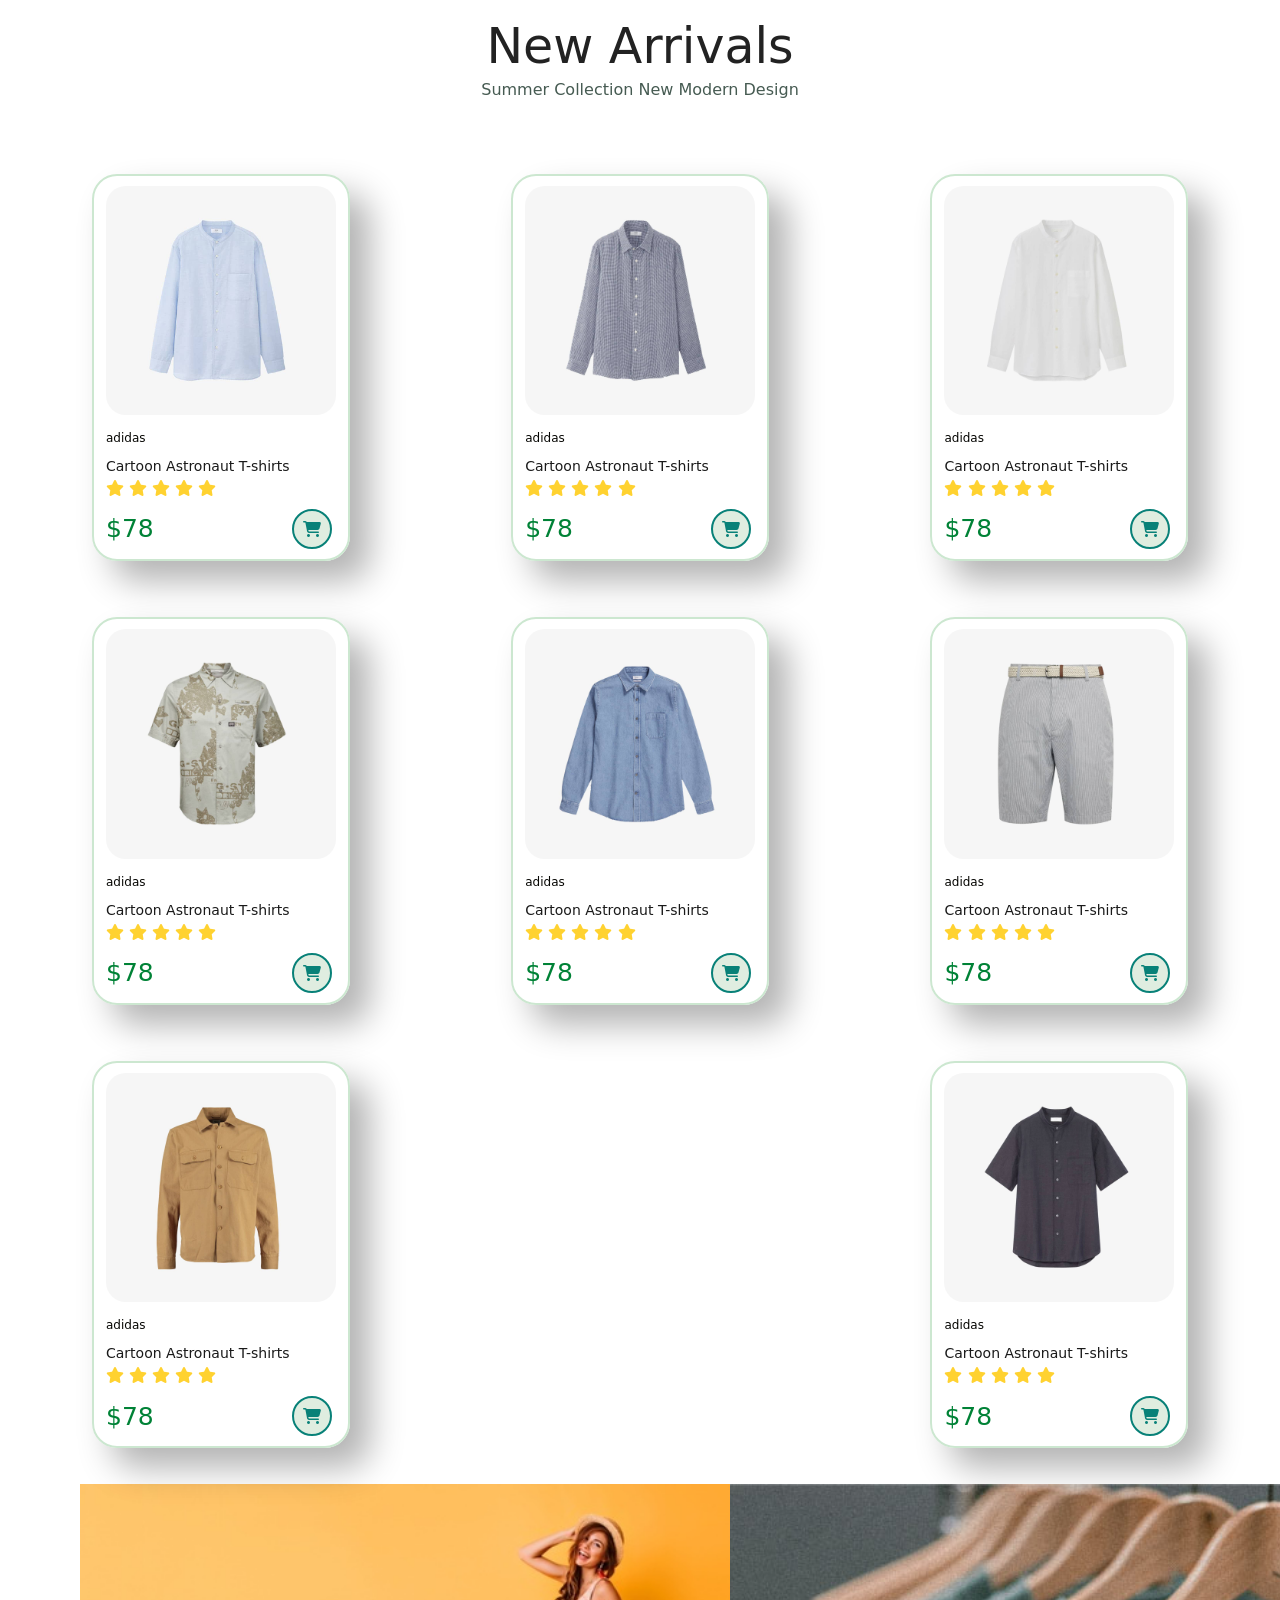
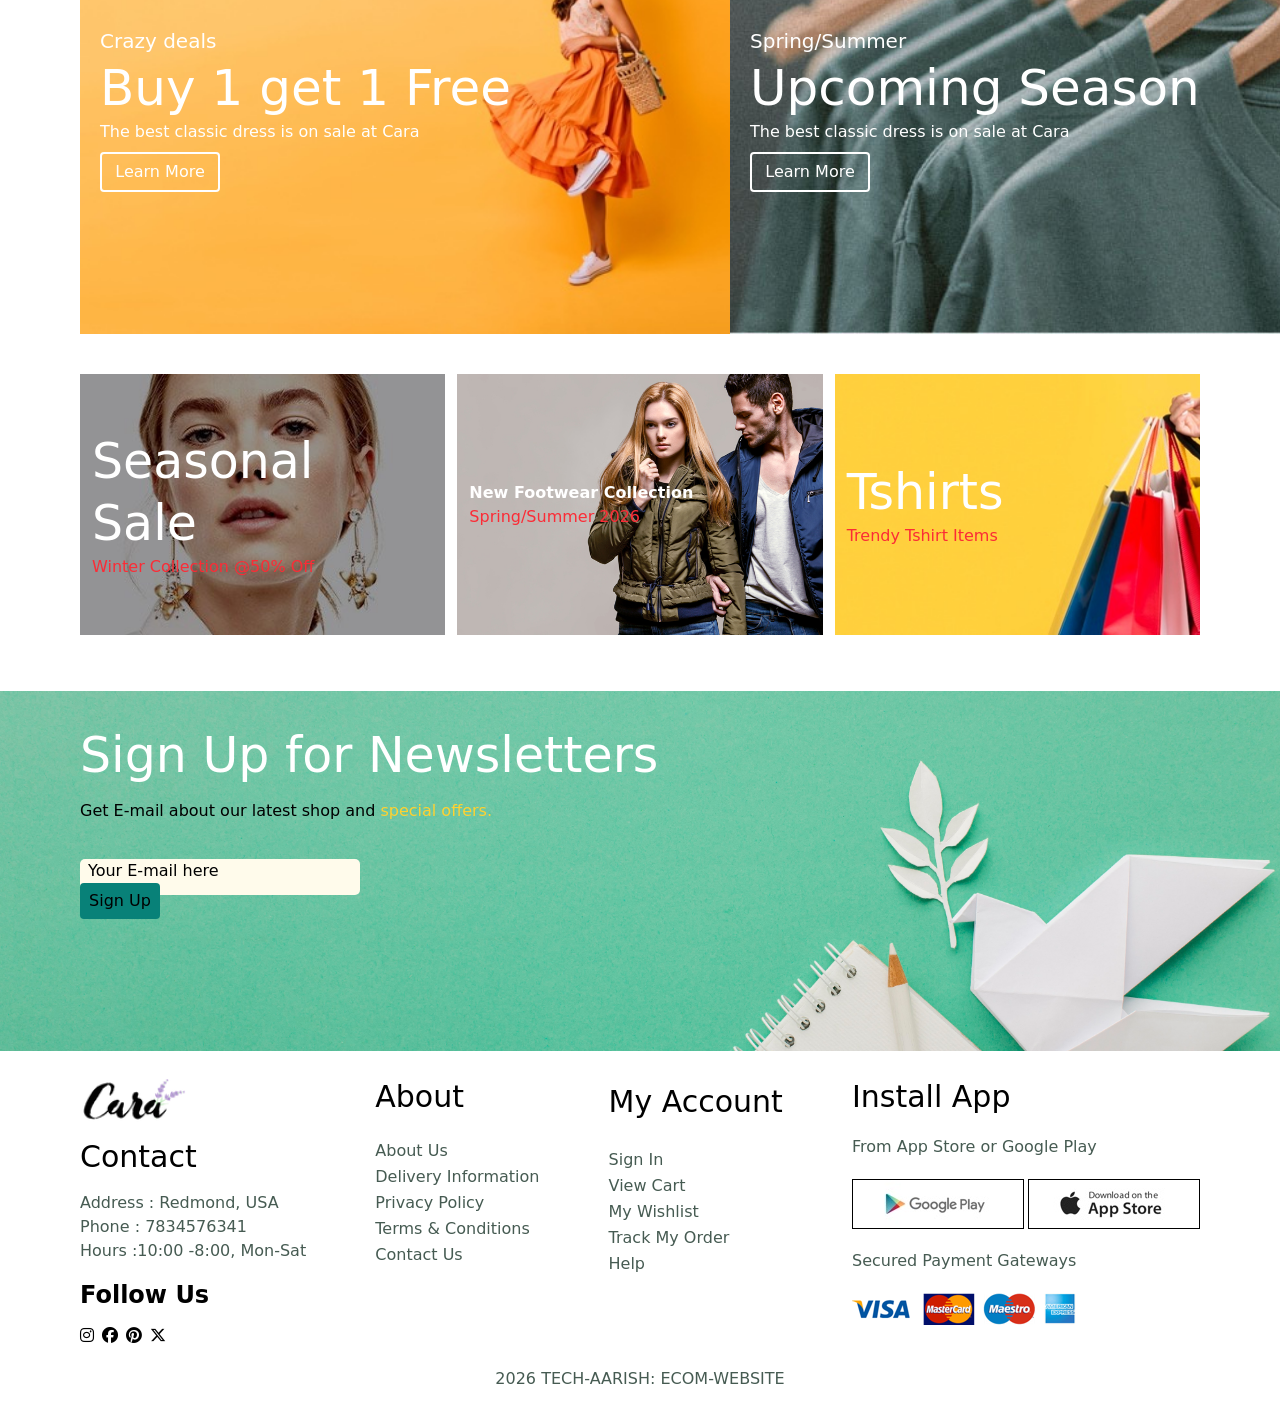
==== commit 323ea24d: "footer completed" ====
--- a/src/index.html
+++ b/src/index.html
@@ -443,7 +443,7 @@
             <h4 class="text-[16px]">Phone : 7834576341</h4>
             <h4 class="text-[16px]">Hours :10:00 -8:00, Mon-Sat</h4>
         </div>
-        <h4 class="text-3xl  text-black">Follow Us</h4>
+        <h4 class="text-2xl font-extrabold text-black">Follow Us</h4>
         <div class="flex flex-row gap-x-2">
             <i class="fab fa-instagram"></i>
             <i class="fab fa-facebook"></i>
--- a/src/output.css
+++ b/src/output.css
@@ -28,6 +28,8 @@
     --color-black: #000;
     --color-white: #fff;
     --spacing: 0.25rem;
+    --text-2xl: 1.5rem;
+    --text-2xl--line-height: calc(2 / 1.5);
     --text-3xl: 1.875rem;
     --text-3xl--line-height: calc(2.25 / 1.875);
     --font-weight-bold: 700;
@@ -387,12 +389,6 @@
   .gap-x-2 {
     column-gap: calc(var(--spacing) * 2);
   }
-  .gap-x-15 {
-    column-gap: calc(var(--spacing) * 15);
-  }
-  .gap-x-\[25px\] {
-    column-gap: 25px;
-  }
   .gap-y-1 {
     row-gap: calc(var(--spacing) * 1);
   }
@@ -616,6 +612,10 @@
   .text-start {
     text-align: start;
   }
+  .text-2xl {
+    font-size: var(--text-2xl);
+    line-height: var(--tw-leading, var(--text-2xl--line-height));
+  }
   .text-3xl {
     font-size: var(--text-3xl);
     line-height: var(--tw-leading, var(--text-3xl--line-height));
@@ -669,9 +669,6 @@
   }
   .text-\[465b52\] {
     color: 465b52;
-  }
-  .text-\[px\] {
-    color: px;
   }
   .text-amber-300 {
     color: var(--color-amber-300);
@@ -844,10 +841,6 @@
   line-height: 62px;
   color: #222;
   font-weight: 500;
-}
-h4 {
-  font-size: 20px;
-  color: #465b52;
 }
 h6 {
   font-weight: 700;
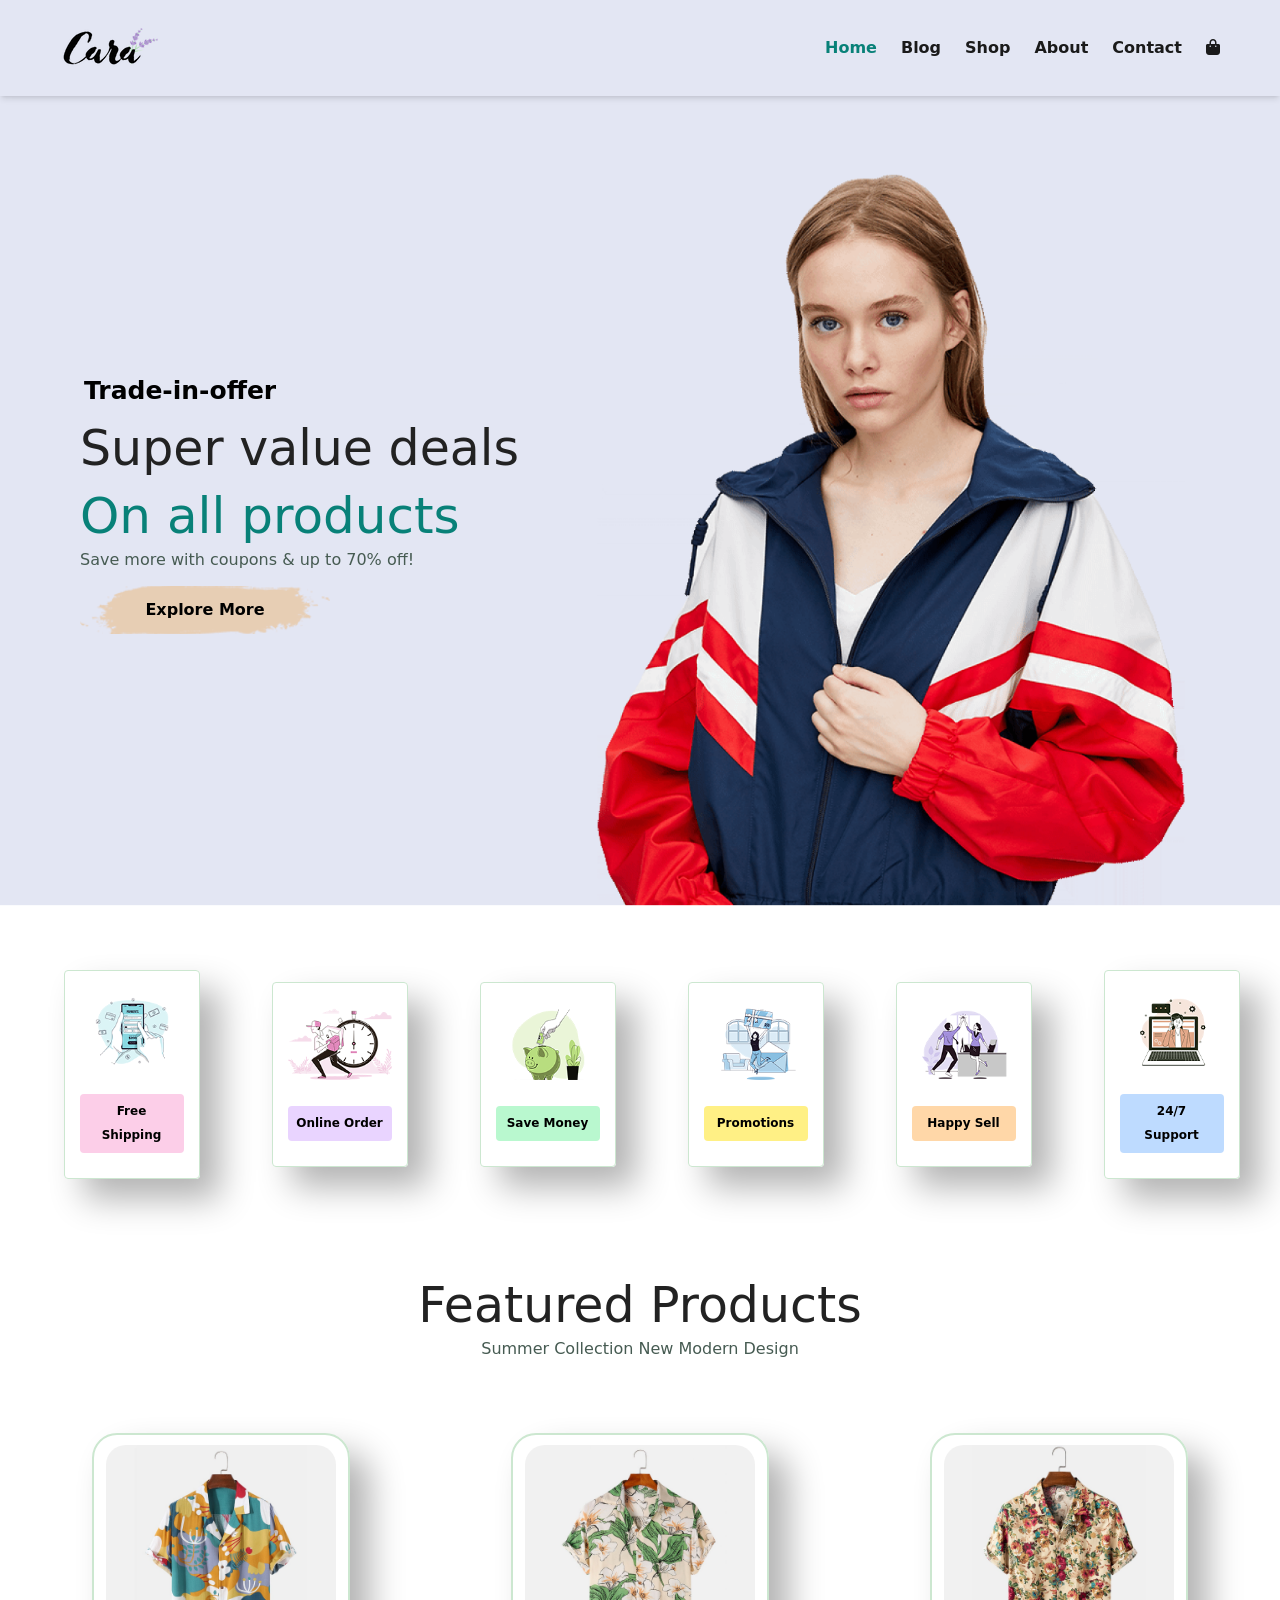
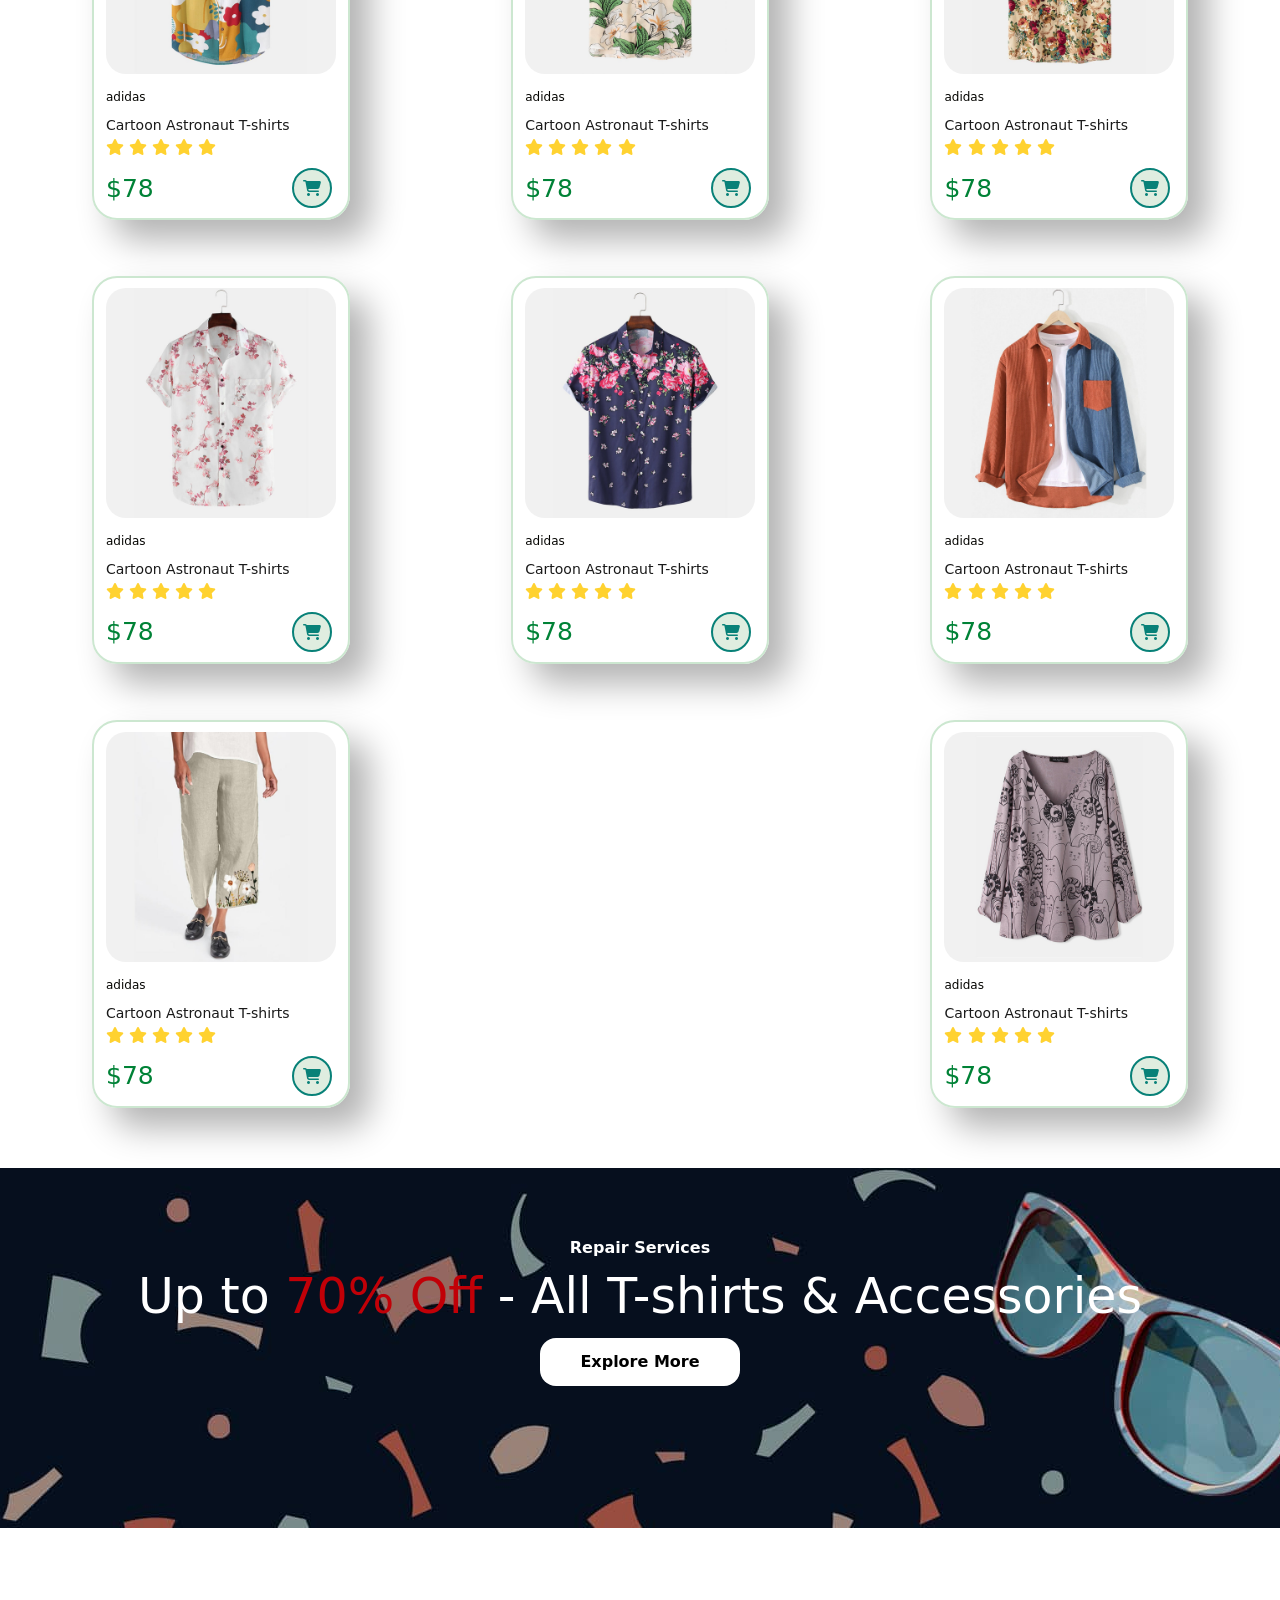
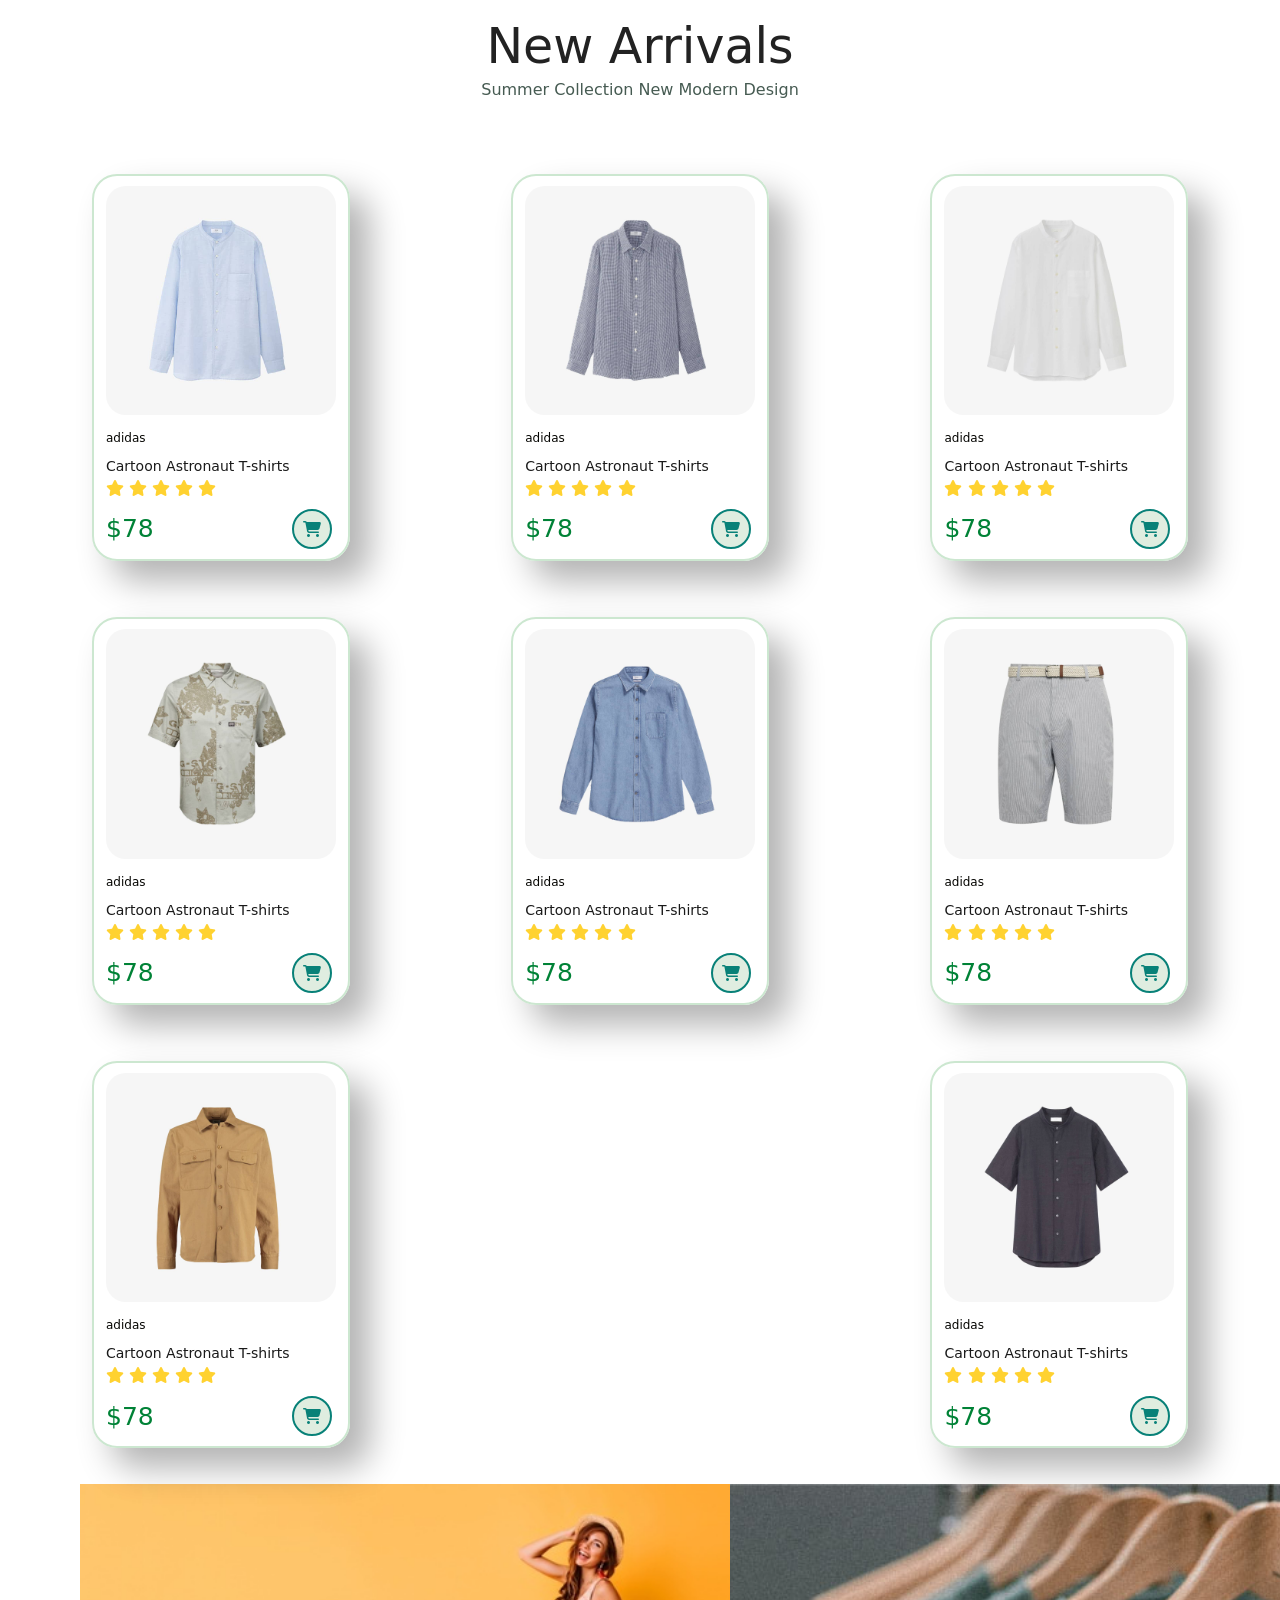
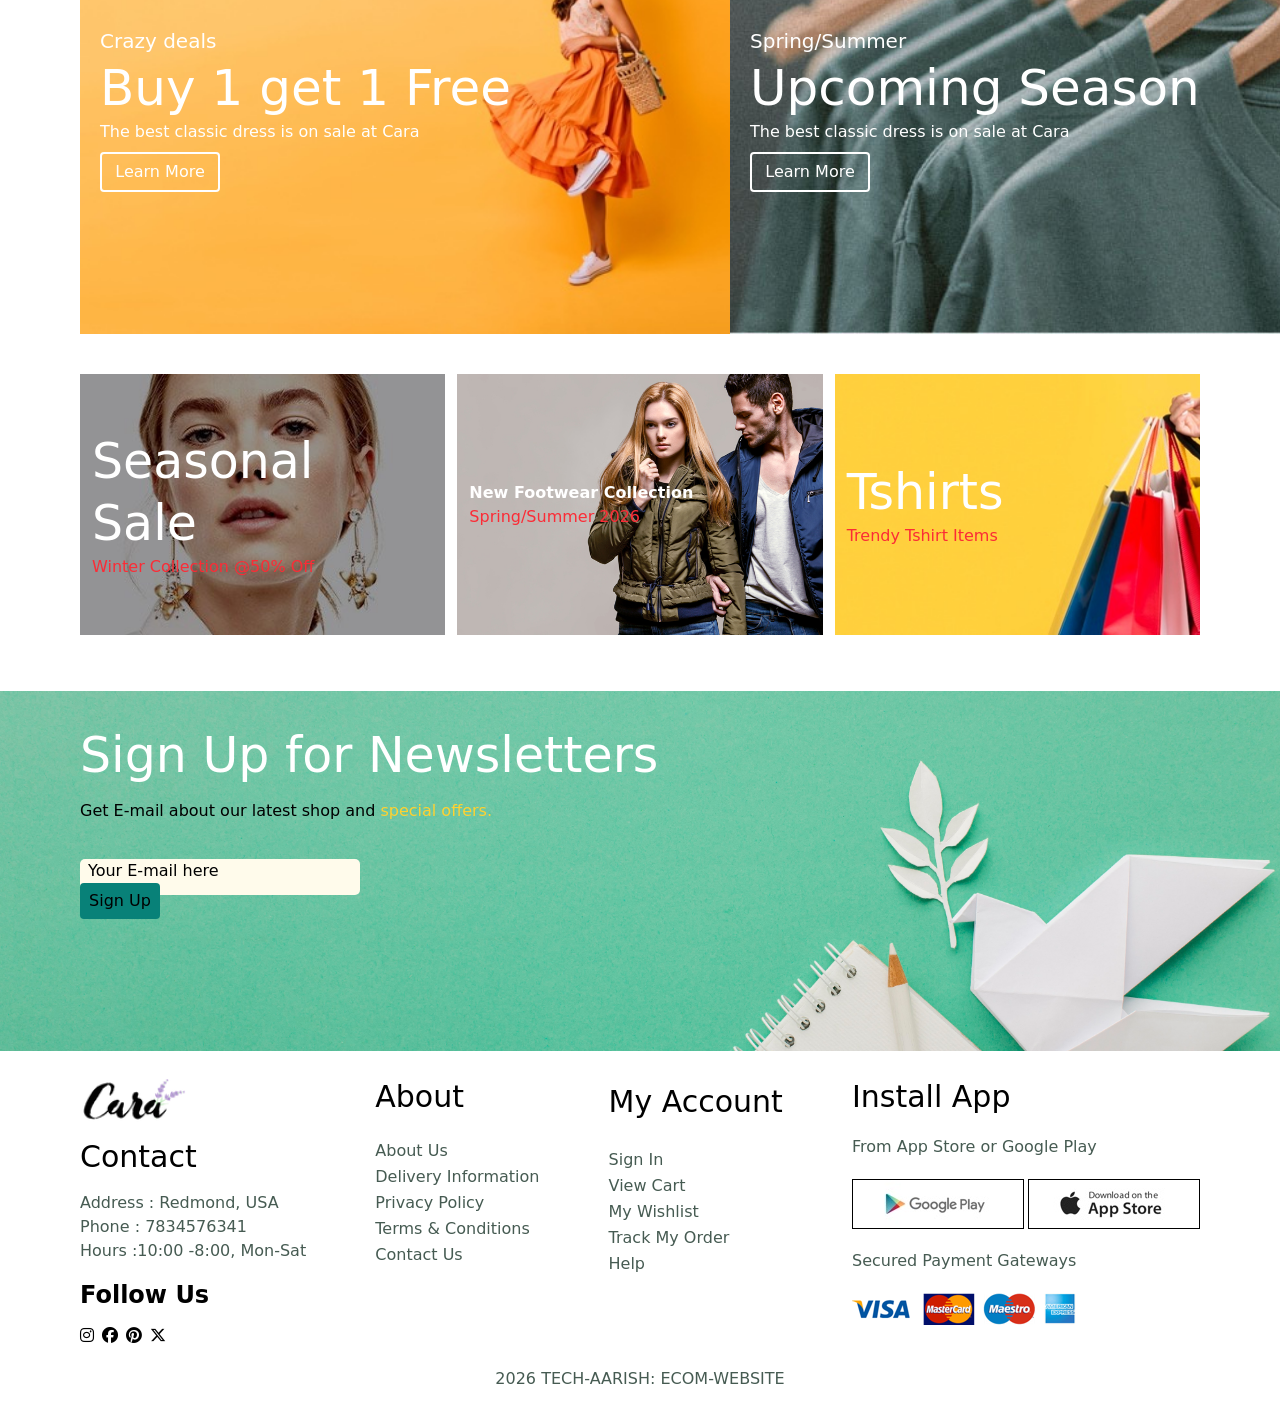
==== commit cf212ee4: "ui" ====
--- a/src/index.html
+++ b/src/index.html
@@ -28,11 +28,11 @@
     
 
    <section id="hero" class="pt-0 pb-0 pr-20 pl-20 flex items-start justify-center flex-col">
-    <h4 class="text-black">Trade-in-offer</h4>
-    <h2 class="px-1 py-1">Super value deals</h2>
+    <h4 class="text-black px-1 py-1 cursor-pointer text-[25px] font-bold hover:text-transparent hover:bg-clip-text hover:bg-gradient-to-r hover:from-blue-500 hover:to-cyan-400 transition duration-300">Trade-in-offer</h4>
+    <h2 class="PX-1 py-1">Super value deals</h2>
     <h1>On all products</h1>
     <p>Save more with coupons & up to 70% off! </p>
-    <button id="btn" class="cursor-pointer hover:text-[#088178] transition-all ease-in-out px-3 py-3 font-bold">Explore More</button>
+    <button id="btn" class="cursor-pointer hover:text-[#088178] transition-all ease-in-out px-3 py-3 mt-3.5 font-bold">Explore More</button>
    </section>
     
    <section>
--- a/src/output.css
+++ b/src/output.css
@@ -19,8 +19,10 @@
     --color-green-200: oklch(92.5% 0.084 155.995);
     --color-green-300: oklch(87.1% 0.15 154.449);
     --color-green-700: oklch(52.7% 0.154 150.069);
+    --color-cyan-400: oklch(78.9% 0.154 211.53);
     --color-blue-200: oklch(88.2% 0.059 254.128);
     --color-blue-300: oklch(80.9% 0.105 251.813);
+    --color-blue-500: oklch(62.3% 0.214 259.815);
     --color-purple-200: oklch(90.2% 0.063 306.703);
     --color-purple-300: oklch(82.7% 0.119 306.383);
     --color-pink-200: oklch(89.9% 0.061 343.231);
@@ -239,9 +241,6 @@
   .mr-3 {
     margin-right: calc(var(--spacing) * 3);
   }
-  .mb-2 {
-    margin-bottom: calc(var(--spacing) * 2);
-  }
   .mb-2\.5 {
     margin-bottom: calc(var(--spacing) * 2.5);
   }
@@ -272,9 +271,6 @@
   .grid {
     display: grid;
   }
-  .table {
-    display: table;
-  }
   .h-9 {
     height: calc(var(--spacing) * 9);
   }
@@ -335,15 +331,9 @@
   .flex-1 {
     flex: 1;
   }
-  .border-collapse {
-    border-collapse: collapse;
-  }
   .cursor-pointer {
     cursor: pointer;
   }
-  .resize {
-    resize: both;
-  }
   .grid-cols-3 {
     grid-template-columns: repeat(3, minmax(0, 1fr));
   }
@@ -388,9 +378,6 @@
   }
   .gap-x-2 {
     column-gap: calc(var(--spacing) * 2);
-  }
-  .gap-y-1 {
-    row-gap: calc(var(--spacing) * 1);
   }
   .gap-y-1\.5 {
     row-gap: calc(var(--spacing) * 1.5);
@@ -525,9 +512,6 @@
   .pt-0 {
     padding-top: calc(var(--spacing) * 0);
   }
-  .pt-2 {
-    padding-top: calc(var(--spacing) * 2);
-  }
   .pt-2\.5 {
     padding-top: calc(var(--spacing) * 2.5);
   }
@@ -569,9 +553,6 @@
   }
   .pb-0 {
     padding-bottom: calc(var(--spacing) * 0);
-  }
-  .pb-2 {
-    padding-bottom: calc(var(--spacing) * 2);
   }
   .pb-2\.5 {
     padding-bottom: calc(var(--spacing) * 2.5);
@@ -688,9 +669,6 @@
   .text-white {
     color: var(--color-white);
   }
-  .underline {
-    text-decoration-line: underline;
-  }
   .shadow-\[20px_20px_34px_rgba\(0\,0\,0\,0\.3\)\] {
     --tw-shadow: 20px 20px 34px var(--tw-shadow-color, rgba(0,0,0,0.3));
     box-shadow: var(--tw-inset-shadow), var(--tw-inset-ring-shadow), var(--tw-ring-offset-shadow), var(--tw-ring-shadow), var(--tw-shadow);
@@ -699,13 +677,14 @@
     --tw-shadow: 0 4px 6px -1px var(--tw-shadow-color, rgb(0 0 0 / 0.1)), 0 2px 4px -2px var(--tw-shadow-color, rgb(0 0 0 / 0.1));
     box-shadow: var(--tw-inset-shadow), var(--tw-inset-ring-shadow), var(--tw-ring-offset-shadow), var(--tw-ring-shadow), var(--tw-shadow);
   }
-  .outline {
-    outline-style: var(--tw-outline-style);
-    outline-width: 1px;
-  }
   .outline-0 {
     outline-style: var(--tw-outline-style);
     outline-width: 0px;
+  }
+  .transition {
+    transition-property: color, background-color, border-color, outline-color, text-decoration-color, fill, stroke, --tw-gradient-from, --tw-gradient-via, --tw-gradient-to, opacity, box-shadow, transform, translate, scale, rotate, filter, -webkit-backdrop-filter, backdrop-filter, display, content-visibility, overlay, pointer-events;
+    transition-timing-function: var(--tw-ease, var(--default-transition-timing-function));
+    transition-duration: var(--tw-duration, var(--default-transition-duration));
   }
   .transition-all {
     transition-property: all;
@@ -785,6 +764,37 @@
       }
     }
   }
+  .hover\:bg-gradient-to-r {
+    &:hover {
+      @media (hover: hover) {
+        --tw-gradient-position: to right in oklab;
+        background-image: linear-gradient(var(--tw-gradient-stops));
+      }
+    }
+  }
+  .hover\:from-blue-500 {
+    &:hover {
+      @media (hover: hover) {
+        --tw-gradient-from: var(--color-blue-500);
+        --tw-gradient-stops: var(--tw-gradient-via-stops, var(--tw-gradient-position), var(--tw-gradient-from) var(--tw-gradient-from-position), var(--tw-gradient-to) var(--tw-gradient-to-position));
+      }
+    }
+  }
+  .hover\:to-cyan-400 {
+    &:hover {
+      @media (hover: hover) {
+        --tw-gradient-to: var(--color-cyan-400);
+        --tw-gradient-stops: var(--tw-gradient-via-stops, var(--tw-gradient-position), var(--tw-gradient-from) var(--tw-gradient-from-position), var(--tw-gradient-to) var(--tw-gradient-to-position));
+      }
+    }
+  }
+  .hover\:bg-clip-text {
+    &:hover {
+      @media (hover: hover) {
+        background-clip: text;
+      }
+    }
+  }
   .hover\:text-\[\#088178\] {
     &:hover {
       @media (hover: hover) {
@@ -796,6 +806,13 @@
     &:hover {
       @media (hover: hover) {
         color: white;
+      }
+    }
+  }
+  .hover\:text-transparent {
+    &:hover {
+      @media (hover: hover) {
+        color: transparent;
       }
     }
   }
@@ -1033,6 +1050,48 @@
 @property --tw-ease {
   syntax: "*";
   inherits: false;
+}
+@property --tw-gradient-position {
+  syntax: "*";
+  inherits: false;
+}
+@property --tw-gradient-from {
+  syntax: "<color>";
+  inherits: false;
+  initial-value: #0000;
+}
+@property --tw-gradient-via {
+  syntax: "<color>";
+  inherits: false;
+  initial-value: #0000;
+}
+@property --tw-gradient-to {
+  syntax: "<color>";
+  inherits: false;
+  initial-value: #0000;
+}
+@property --tw-gradient-stops {
+  syntax: "*";
+  inherits: false;
+}
+@property --tw-gradient-via-stops {
+  syntax: "*";
+  inherits: false;
+}
+@property --tw-gradient-from-position {
+  syntax: "<length-percentage>";
+  inherits: false;
+  initial-value: 0%;
+}
+@property --tw-gradient-via-position {
+  syntax: "<length-percentage>";
+  inherits: false;
+  initial-value: 50%;
+}
+@property --tw-gradient-to-position {
+  syntax: "<length-percentage>";
+  inherits: false;
+  initial-value: 100%;
 }
 @layer properties {
   @supports ((-webkit-hyphens: none) and (not (margin-trim: inline))) or ((-moz-orient: inline) and (not (color:rgb(from red r g b)))) {
@@ -1056,6 +1115,15 @@
       --tw-outline-style: solid;
       --tw-duration: initial;
       --tw-ease: initial;
-    }
-  }
-}
+      --tw-gradient-position: initial;
+      --tw-gradient-from: #0000;
+      --tw-gradient-via: #0000;
+      --tw-gradient-to: #0000;
+      --tw-gradient-stops: initial;
+      --tw-gradient-via-stops: initial;
+      --tw-gradient-from-position: 0%;
+      --tw-gradient-via-position: 50%;
+      --tw-gradient-to-position: 100%;
+    }
+  }
+}
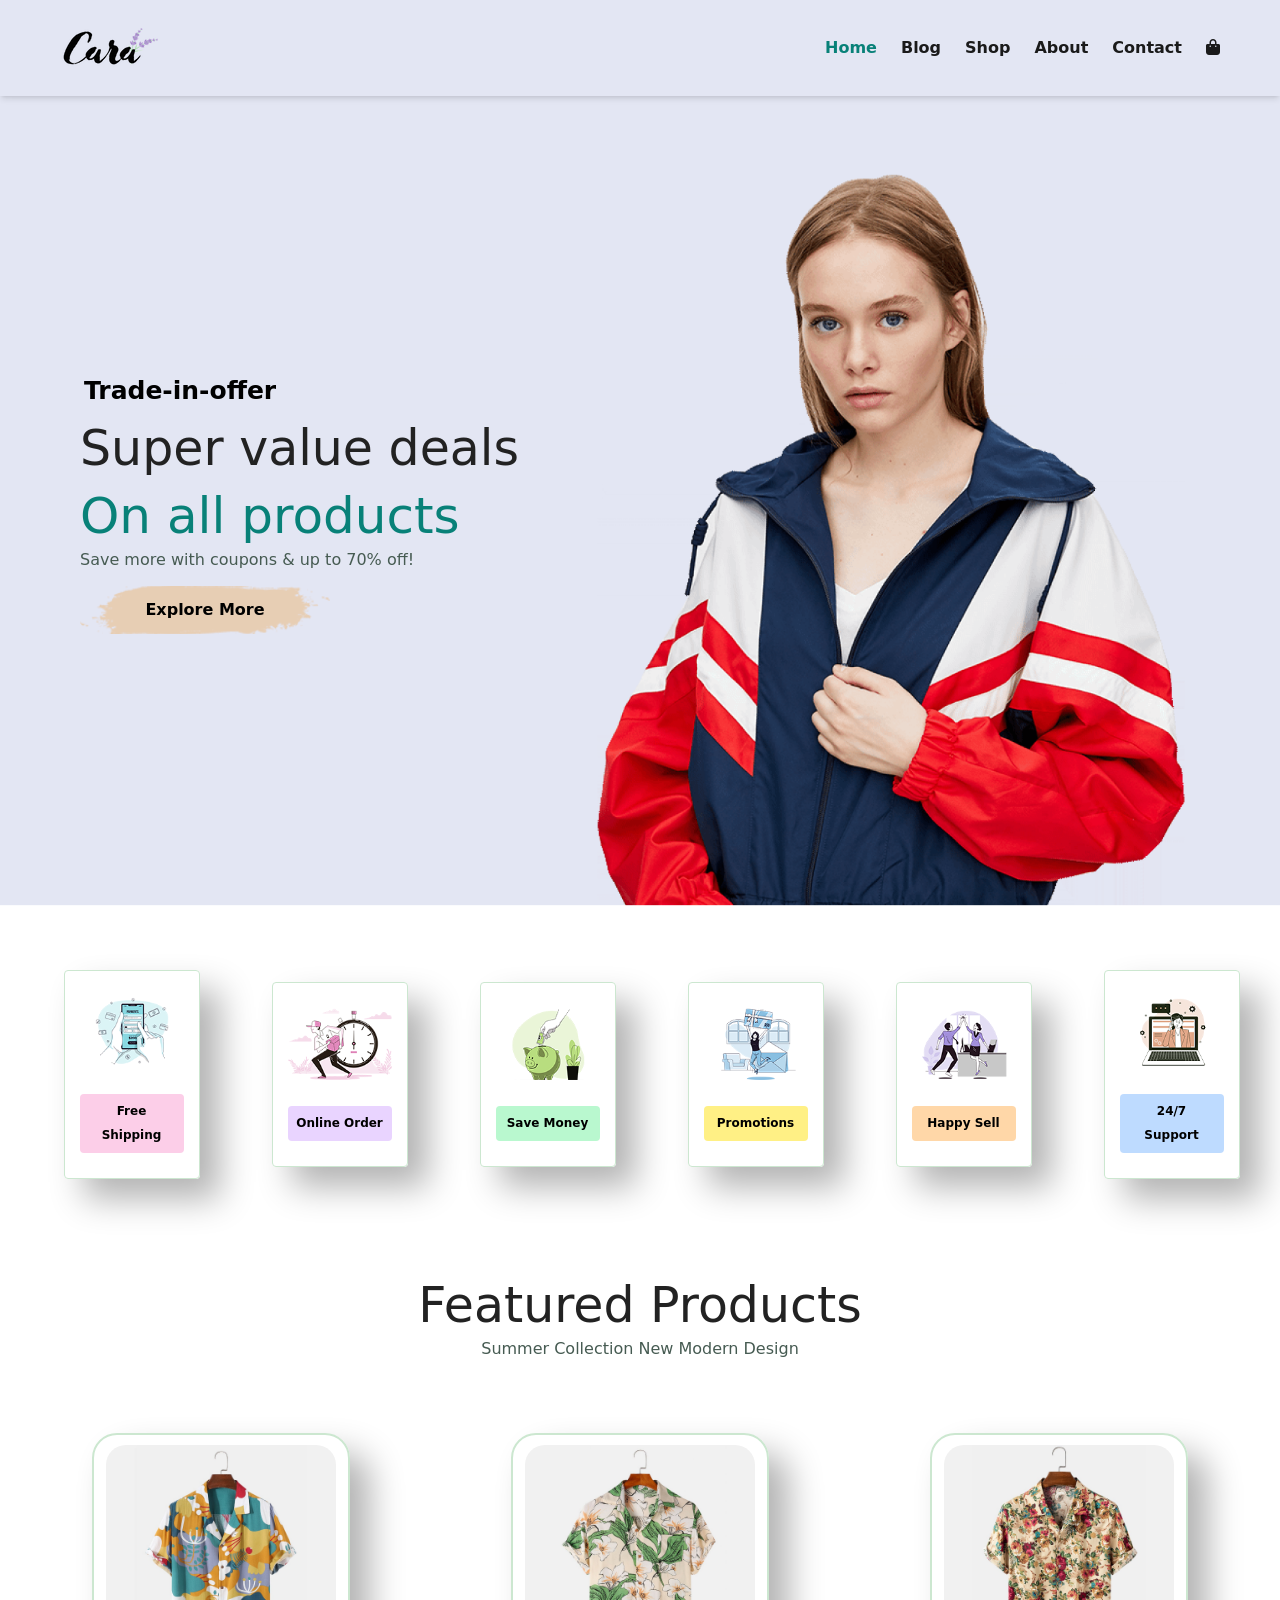
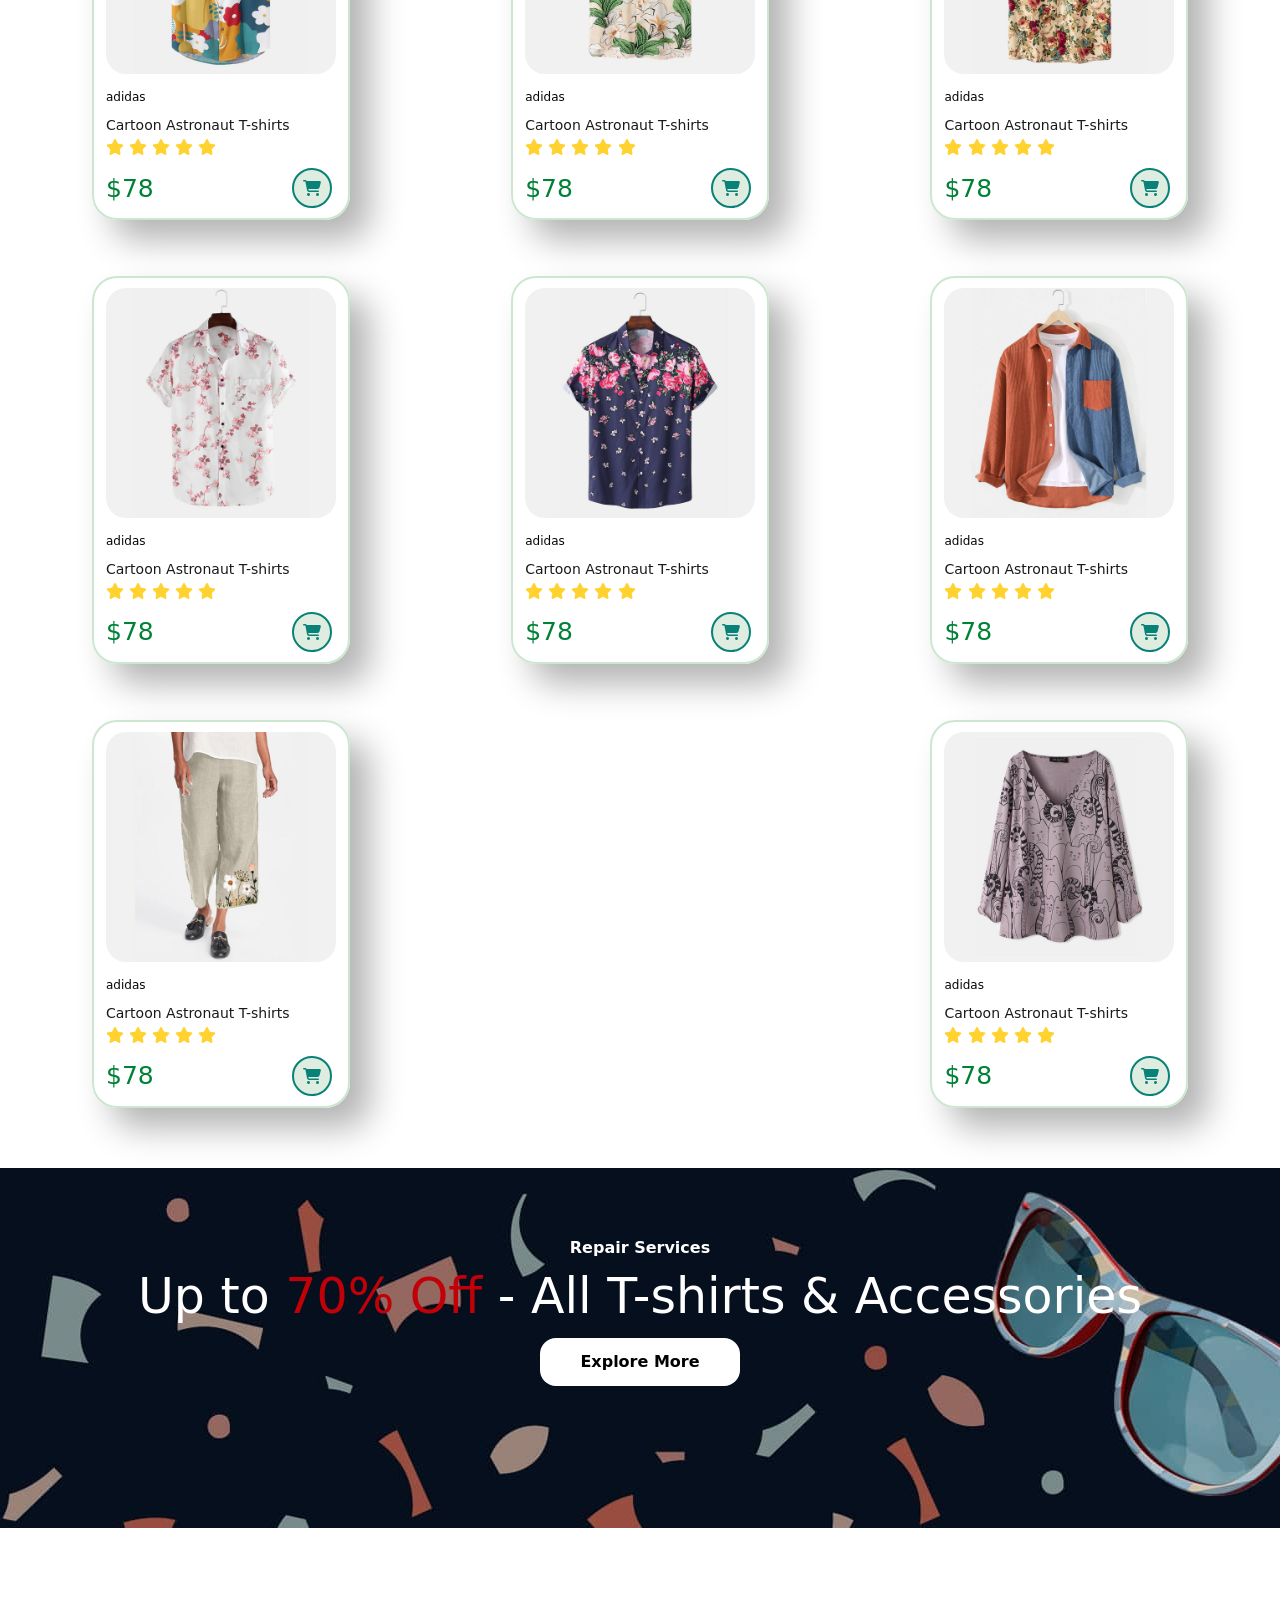
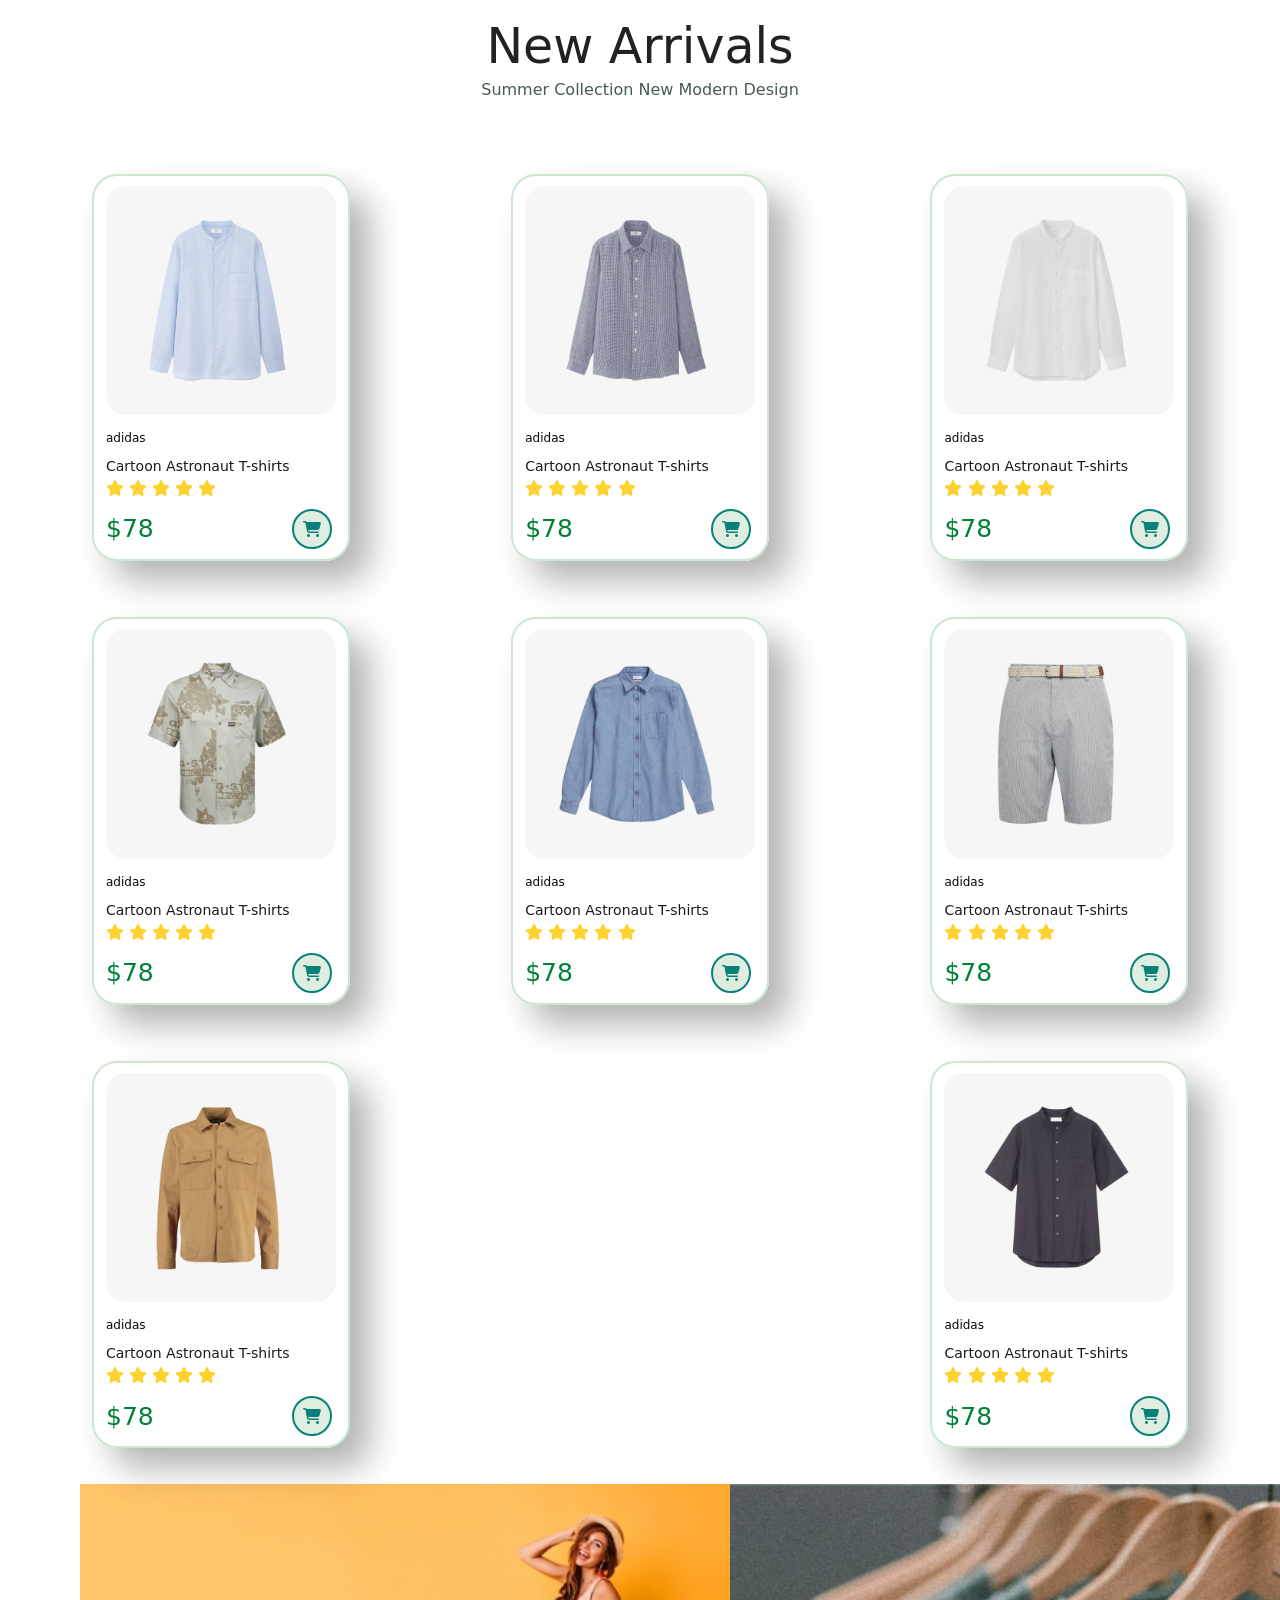
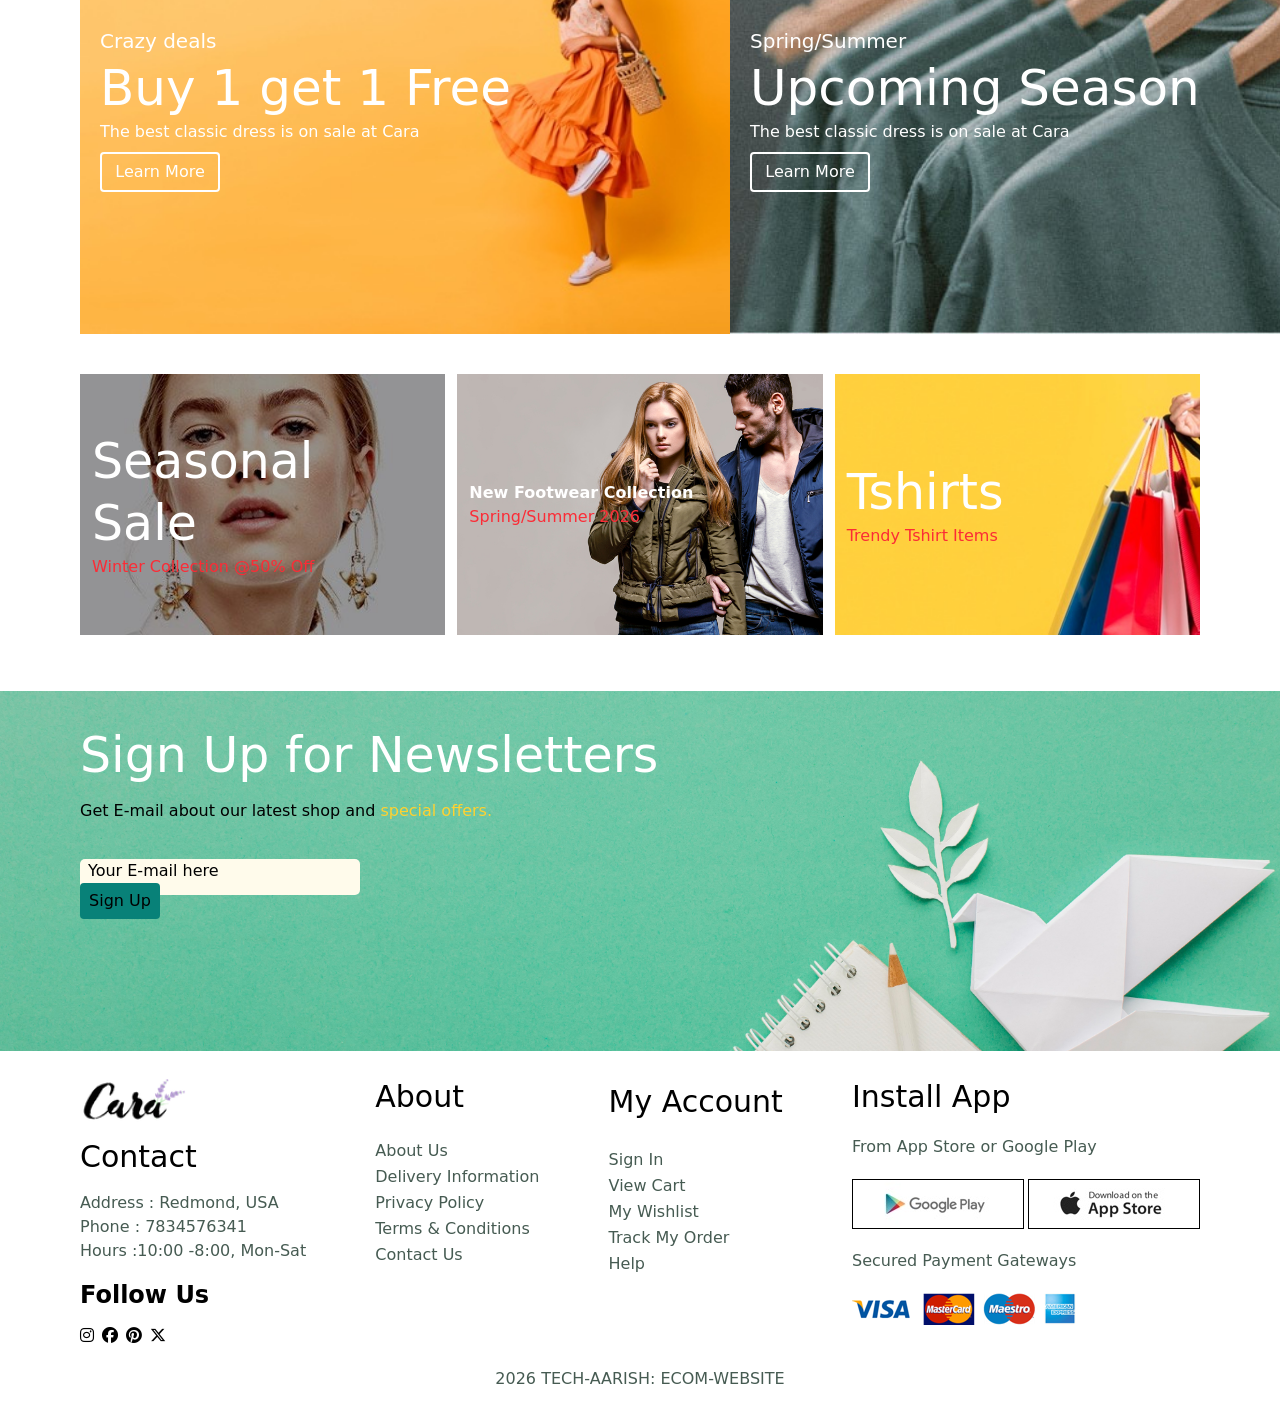
==== commit 08e0d06d: "lazy ass day" ====
--- a/src/index.html
+++ b/src/index.html
@@ -10,11 +10,11 @@
     
 </head>
 <body class="m-0 p-0 overflow-x-hidden w-screen">
-    <section id="header" class="flex justify-between items-center px-15 py-7 bg-[#E3E6F3] sticky top-0 left-0 z-[999] shadow-md w-full">
+    <section id="header" class="flex justify-between items-center px-15 py-7 bg-[#E3E6F3] sticky top-0 left-0  shadow-md w-full">
     <a href="#"><img class="logo block " src="./img/logo.png"></a>
     <a  class="block md:hidden"><i class="fa-solid fa-bars"></i></a>
         
-    <div>
+    <navbar>
         <ul class="flex gap-6 ">
             <li><a href="index.html" class="active text-[#088178] font-bold hover:text-[#088178] transition-all duration-300 ease-in-out hover:underline">Home</a></li>
             <li><a href="blog.html" class="text-[#1a1a1a] font-bold hover:text-[#088178] hover:underline transition-all duration-300 ease-in-out">Blog</a></li>
@@ -23,7 +23,7 @@
             <li><a href="contact.html" class="text-[#1a1a1a] font-bold hover:text-[#088178] hover:underline transition-all duration-300 ease-in-out">Contact</a></li>
             <li><a  href="cart.html" class="text-[#1a1a1a] font-bold hover:text-[#088178] transition-all duration-300 ease-in-out"><i class="fa-solid fa-bag-shopping"></i></a></li>
         </ul>
-    </div> 
+    </navbar> 
     </section>
     
 
